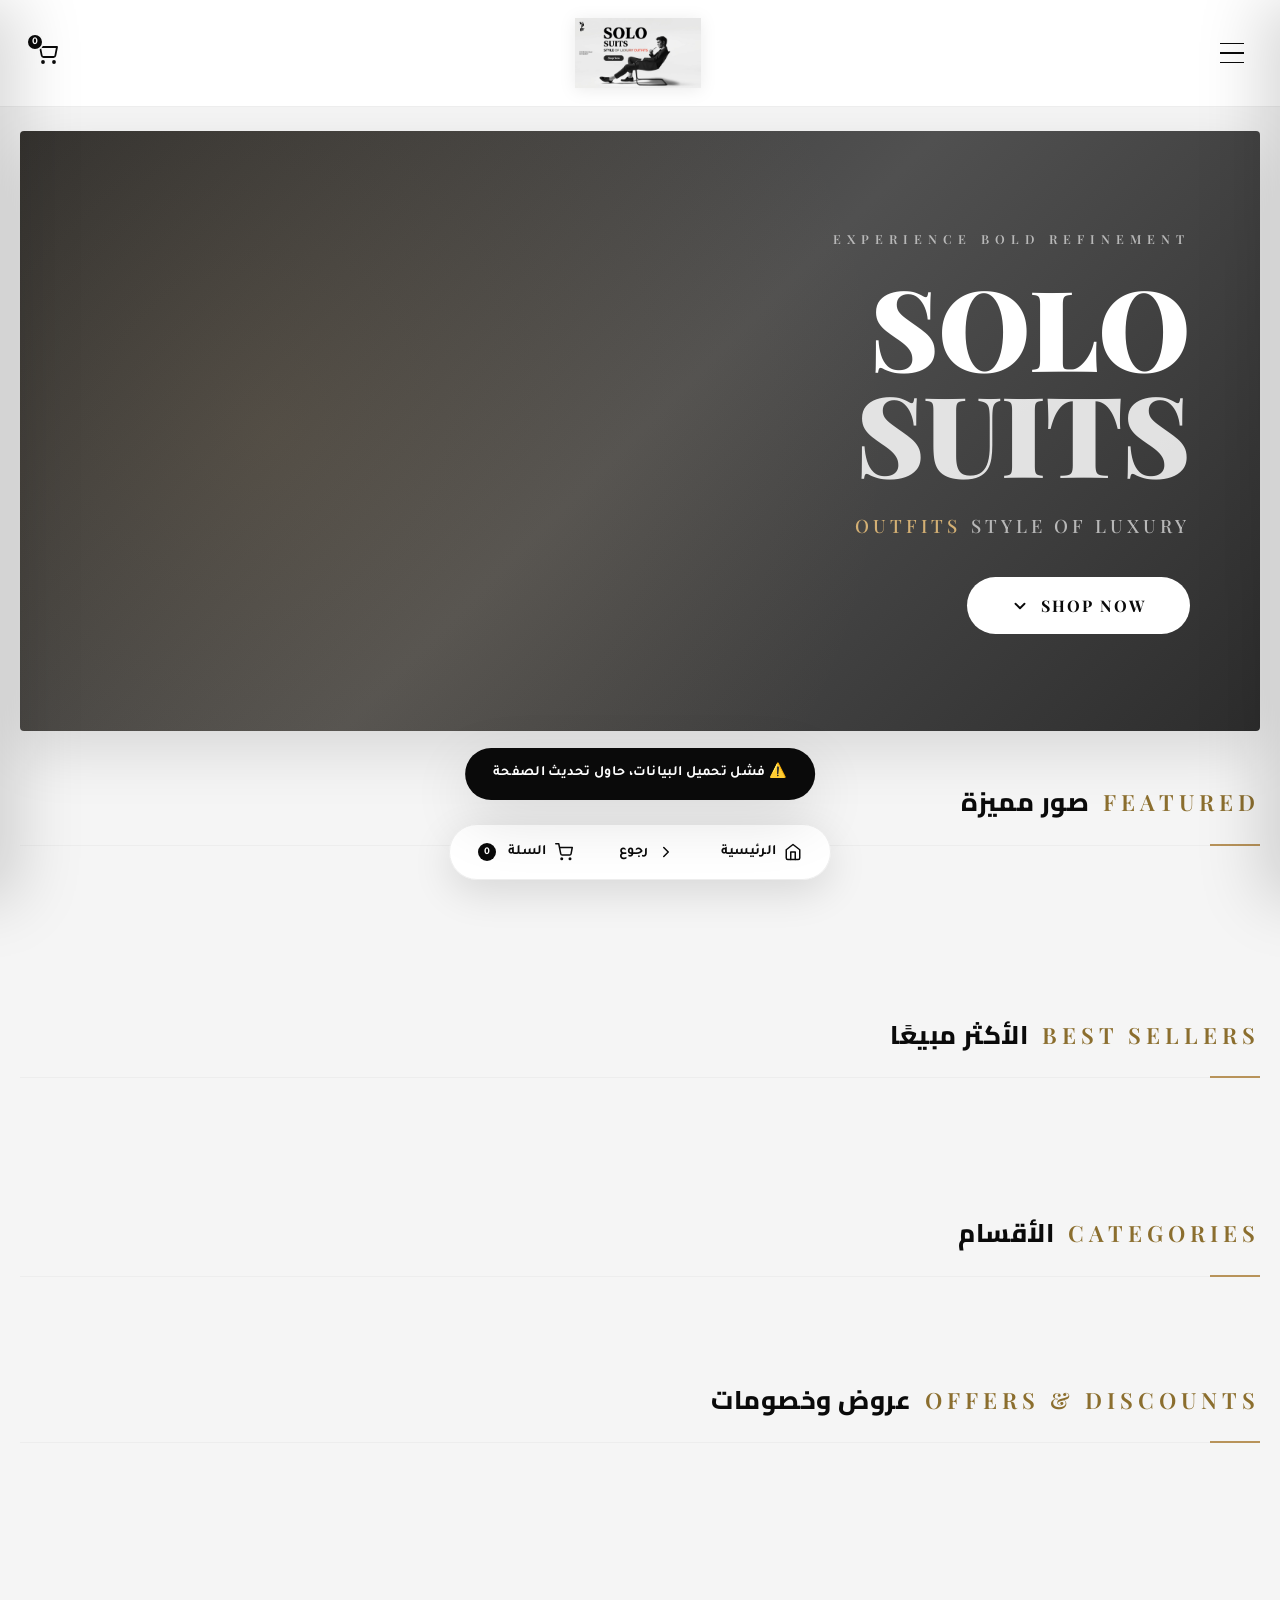
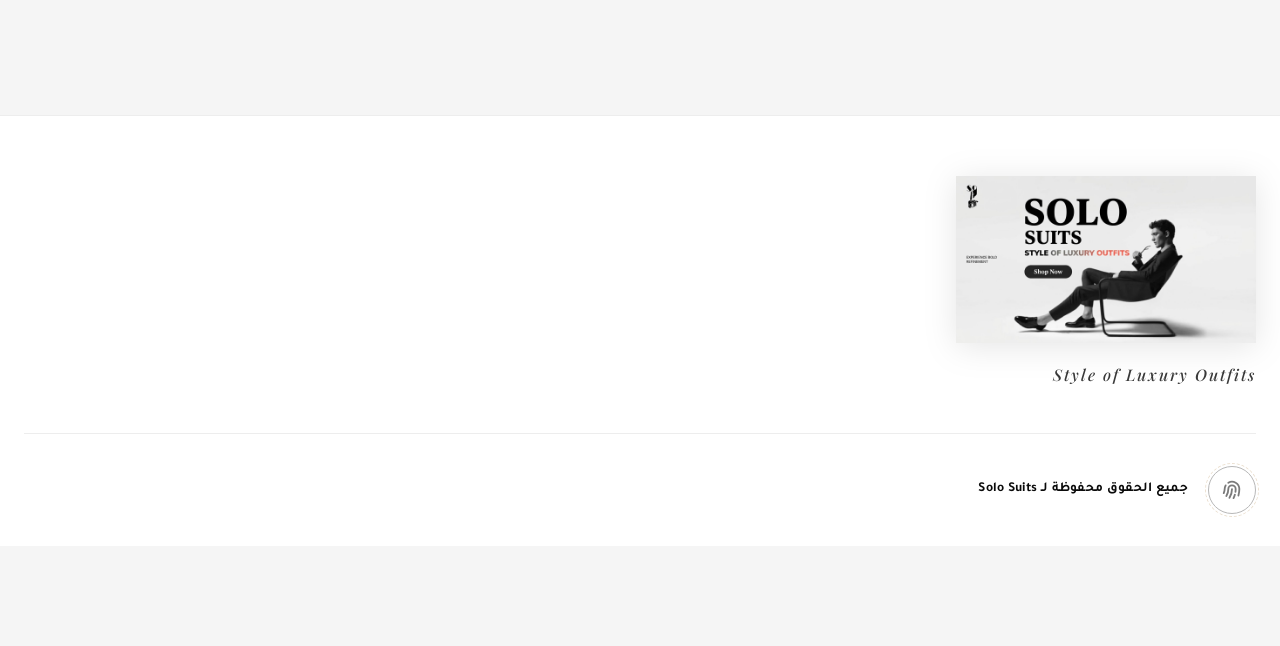
==== index.html @ 6ab66497 "Add files via upload" ====
<!DOCTYPE html>
<html lang="ar" dir="rtl">
<head>
    <meta charset="UTF-8">
    <meta name="viewport" content="width=device-width, initial-scale=1.0, maximum-scale=5.0, viewport-fit=cover">
    <meta name="theme-color" content="#0A0A0A">

    <!-- ============================================================
         SEO — Title & Description
    ============================================================ -->
    <title>SOLO SUITS | أفضل برندات بيوت الأزياء العالمية في مصر</title>
    <meta name="description" content="يعتبر جاليري Solo Suits من أفضل برندات بيوت الأزياء العالمية في مصر من حيث جودة المعروضات بأفضل الخامات وأفضل الأسعار. بدل رسمية، قمصان، تيشيرتات، أحذية، وإكسسوارات من أرقى الماركات.">
    <meta name="keywords" content="Solo Suits, سولو سوتس, بدل رجالي, بدل نسائي, ملابس رجالي, ملابس نسائي, قمصان, تيشيرتات, بنطلونات, أحذية جلد, إكسسوارات رجالية, أزياء مصر, بيوت أزياء الإسكندرية, أفضل برندات مصر, ملابس فاخرة, Solo suits.eg, fashion Egypt, men's suits, women's suits, leather shoes">
    <meta name="author" content="Solo Suits">
    <meta name="robots" content="index, follow">
    <meta name="language" content="Arabic">
    <meta name="geo.region" content="EG-ALX">
    <meta name="geo.placename" content="Alexandria">
    <meta name="geo.position" content="31.2001;29.9187">
    <meta name="ICBM" content="31.2001, 29.9187">

    <!-- ============================================================
         Open Graph (Facebook, WhatsApp, LinkedIn)
    ============================================================ -->
    <meta property="og:type" content="website">
    <meta property="og:title" content="SOLO SUITS | من أفضل برندات بيوت الأزياء العالمية في مصر">
    <meta property="og:description" content="يعتبر جاليري Solo Suits من أفضل برندات بيوت الأزياء العالمية في مصر من حيث جودة المعروضات بأفضل الخامات وأفضل الأسعار.">
    <meta property="og:image" content="assets/images/banner.jpg">
    <meta property="og:image:width" content="1200">
    <meta property="og:image:height" content="630">
    <meta property="og:image:alt" content="SOLO SUITS - من أفضل برندات بيوت الأزياء العالمية في مصر">
    <meta property="og:locale" content="ar_EG">
    <meta property="og:site_name" content="SOLO SUITS">
    <meta property="og:url" content="https://mydigital-id.github.io/solo-suits/">

    <!-- ============================================================
         Twitter Card
    ============================================================ -->
    <meta name="twitter:card" content="summary_large_image">
    <meta name="twitter:title" content="SOLO SUITS | من أفضل برندات بيوت الأزياء العالمية في مصر">
    <meta name="twitter:description" content="يعتبر جاليري Solo Suits من أفضل برندات بيوت الأزياء العالمية في مصر من حيث جودة المعروضات بأفضل الخامات وأفضل الأسعار.">
    <meta name="twitter:image" content="assets/images/banner.jpg">

    <!-- ============================================================
         PWA
    ============================================================ -->
    <link rel="manifest" href="manifest.json">
    <link rel="apple-touch-icon" href="assets/images/apple-touch-icon.jpg">
    <link rel="icon" type="image/jpeg" href="assets/images/icon-192.jpg">

    <!-- ============================================================
         Schema.org — LocalBusiness
    ============================================================ -->
    <script type="application/ld+json">
    {
      "@context": "https://schema.org",
      "@type": "ClothingStore",
      "name": "SOLO SUITS",
      "alternateName": "سولو سوتس",
      "description": "يعتبر جاليري Solo Suits من أفضل برندات بيوت الأزياء العالمية في مصر من حيث جودة المعروضات بأفضل الخامات وأفضل الأسعار",
      "image": "assets/images/banner.jpg",
      "logo": "assets/images/logo.jpg",
      "telephone": "+201004929979",
      "email": "solosuits743@gmail.com",
      "priceRange": "$$",
      "address": {
        "@type": "PostalAddress",
        "streetAddress": "96 شارع جمال عبد الناصر - تقاطع شارع محمد نجيب",
        "addressLocality": "الإسكندرية",
        "addressRegion": "الإسكندرية",
        "addressCountry": "EG"
      },
      "geo": {
        "@type": "GeoCoordinates",
        "latitude": "31.2001",
        "longitude": "29.9187"
      },
      "openingHours": "Mo-Su 11:00-00:00",
      "sameAs": [
        "https://www.facebook.com/profile.php?id=61580442328923",
        "https://instagram.com/solo_suitss.eg"
      ],
      "url": "https://mydigital-id.github.io/solo-suits/",
      "hasOfferCatalog": {
        "@type": "OfferCatalog",
        "name": "SOLO SUITS Products",
        "itemListElement": [
          { "@type": "OfferCatalog", "name": "بدل رجالي" },
          { "@type": "OfferCatalog", "name": "بدل نسائي" },
          { "@type": "OfferCatalog", "name": "قمصان رجالي" },
          { "@type": "OfferCatalog", "name": "تيشيرتات" },
          { "@type": "OfferCatalog", "name": "أحذية جلد طبيعي" },
          { "@type": "OfferCatalog", "name": "حقائب يد نسائية" }
        ]
      }
    }
    </script>

    <!-- ============================================================
         Fonts — Cinematic Luxury
    ============================================================ -->
    <link rel="preconnect" href="https://fonts.googleapis.com">
    <link rel="preconnect" href="https://fonts.gstatic.com" crossorigin>
    <link href="https://fonts.googleapis.com/css2?family=Playfair+Display:ital,wght@0,400;0,500;0,600;0,700;0,800;0,900;1,400&family=Cormorant+Garamond:ital,wght@0,400;0,500;0,600;0,700;1,400&family=Tajawal:wght@400;500;700;800;900&family=Cairo:wght@400;600;700;900&family=Inter:wght@300;400;500;600;700;800;900&display=swap" rel="stylesheet">

    <!-- Swiper CSS -->
    <link rel="stylesheet" href="https://cdn.jsdelivr.net/npm/swiper@11/swiper-bundle.min.css">

    <!-- Main CSS -->
    <link rel="stylesheet" href="style.css">
</head>
<body class="splash-active">

    <!-- ============================================================
         SPLASH SCREEN
    ============================================================ -->
    <div class="splash-screen" id="splashScreen">
        <video
            class="splash-video"
            id="splashVideo"
            src="assets/images/splash.mp4"
            playsinline
            preload="auto"
            autoplay>
        </video>

        <button class="splash-audio-btn" id="splashAudioBtn" type="button" aria-label="تشغيل الصوت">
            <span class="splash-audio-icon" id="splashAudioIcon">🔊</span>
            <span class="splash-audio-text">تشغيل الصوت</span>
        </button>
    </div>

    <!-- OVERLAY -->
    <div class="overlay" id="overlay"></div>

    <!-- ============================================================
         SIDE MENU
    ============================================================ -->
    <aside class="side-menu" id="sideMenu">
        <button class="icon-btn close-btn" id="closeMenuBtn" aria-label="إغلاق">✕</button>

        <nav class="side-nav">
            <div class="side-about-block">
                <h3 class="side-about-title">عن Solo Suits</h3>
                <p class="side-about-text">يعتبر جاليري Solo Suits من أفضل برندات بيوت الأزياء العالمية في مصر من حيث جودة المعروضات بأفضل الخامات وأفضل الأسعار.</p>
                <p class="side-motto">Style of Luxury Outfits ✨</p>
            </div>

            <div class="side-divider"></div>

            <a href="#" class="side-link" data-nav="home">🏠 الرئيسية</a>
            <a href="#categories" class="side-link" data-nav="categories">📂 الأقسام</a>
            <a href="#best-sellers" class="side-link" data-nav="best">⭐ الأكثر مبيعًا</a>
            <a href="#offers" class="side-link" data-nav="offers">🔥 عروض وخصومات</a>
            <a href="#" class="side-link side-link-toggle" data-nav="branches" id="sideBranchesToggle" aria-expanded="false" aria-controls="sideBranches">
                <span>📍 فروعنا</span>
                <span class="side-chevron" aria-hidden="true">‹</span>
            </a>
            <div class="side-branches" id="sideBranches" aria-hidden="true"></div>
            <a href="#contact" class="side-link" data-nav="contact">📞 اتصل بنا</a>
        </nav>

        <div class="side-box">
            <div class="side-title">📞 أرقام التواصل</div>
            <div id="sidePhones"></div>
            <a href="#" class="wa-link" id="sideWhatsapp">💬 اطلب عبر واتساب</a>
        </div>
    </aside>

    <!-- ============================================================
         CART DRAWER
    ============================================================ -->
    <aside class="cart-drawer" id="cartDrawer">
        <div class="cart-header">
            <h3>🛒 سلة الطلبات</h3>
            <div class="cart-header-actions" id="cartHeaderActions">
                <button class="icon-btn" id="closeCartBtn" aria-label="إغلاق">✕</button>
            </div>
        </div>
        <div class="cart-items" id="cartItems">
            <p class="empty-cart">السلة فاضية</p>
        </div>
        <div class="cart-footer" id="cartFooter">
            <div class="cart-total">
                <span>الإجمالي</span>
                <span id="cartTotal">0 ج.م</span>
            </div>
            <button class="cta-btn" id="checkoutBtn">إتمام الطلب</button>
        </div>
    </aside>

    <!-- ============================================================
         HEADER
    ============================================================ -->
    <header class="site-header">
        <div class="header-row">

            <button class="icon-btn menu-btn" id="menuBtn" aria-label="القائمة">
                <span class="bar"></span>
                <span class="bar"></span>
                <span class="bar"></span>
            </button>

            <div class="brand" id="brandBtn">
                <img src="assets/images/banner.jpg" alt="SOLO SUITS" class="brand-banner">
            </div>

            <button class="icon-btn cart-btn" id="cartBtn" aria-label="السلة">
                <svg width="24" height="24" viewBox="0 0 24 24" fill="none" stroke="currentColor" stroke-width="1.8" stroke-linecap="round" stroke-linejoin="round">
                    <circle cx="9" cy="21" r="1"></circle>
                    <circle cx="20" cy="21" r="1"></circle>
                    <path d="M1 1h4l2.68 13.39a2 2 0 0 0 2 1.61h9.72a2 2 0 0 0 2-1.61L23 6H6"></path>
                </svg>
                <span class="cart-count" id="cartCount">0</span>
            </button>

        </div>
    </header>

    <!-- ============================================================
         MAIN CONTENT
    ============================================================ -->
    <main>

        <section class="view" id="view-home">

            <!-- HERO -->
            <div class="hero">
                <div class="hero-overlay"></div>
                <div class="hero-content">
                    <p class="hero-kicker">EXPERIENCE BOLD REFINEMENT</p>
                    <h1 class="hero-title">
                        <span class="hero-title-line">SOLO</span>
                        <span class="hero-title-line hero-title-accent">SUITS</span>
                    </h1>
                    <p class="hero-subtitle">
                        <span class="hero-subtitle-gray">STYLE OF LUXURY</span>
                        <span class="hero-subtitle-gold">OUTFITS</span>
                    </p>
                    <button class="hero-cta" id="heroCta">
                        <span class="hero-cta-text">Shop Now</span>
                        <svg class="hero-cta-arrow" width="18" height="18" viewBox="0 0 24 24" fill="none" stroke="currentColor" stroke-width="2.5" stroke-linecap="round" stroke-linejoin="round">
                            <polyline points="6 9 12 15 18 9"></polyline>
                        </svg>
                    </button>
                </div>
            </div>

            <!-- FEATURED SLIDER -->
            <section class="home-section" id="featuredSection">
                <div class="section-head">
                    <h2 class="section-title">
                        <span class="section-en">FEATURED</span>
                        <span class="section-ar">صور مميزة</span>
                    </h2>
                </div>
                <div class="slider-wrap swiper" id="featuredSlider">
                    <div class="swiper-wrapper" id="featuredTrack"></div>
                    <div class="slider-dots" id="featuredDots"></div>
                </div>
            </section>

            <!-- BEST SELLERS -->
            <section class="home-section" id="best-sellers">
                <div class="section-head">
                    <h2 class="section-title">
                        <span class="section-en">BEST SELLERS</span>
                        <span class="section-ar">الأكثر مبيعًا</span>
                    </h2>
                </div>
                <div class="row-track" id="bestTrack"></div>
            </section>

            <!-- CATEGORIES -->
            <section class="home-section" id="categories">
                <div class="section-head">
                    <h2 class="section-title">
                        <span class="section-en">CATEGORIES</span>
                        <span class="section-ar">الأقسام</span>
                    </h2>
                </div>
                <div class="cats-grid" id="catsGrid"></div>
            </section>

            <!-- OFFERS -->
            <section class="home-section" id="offers">
                <div class="section-head">
                    <h2 class="section-title">
                        <span class="section-en">OFFERS & DISCOUNTS</span>
                        <span class="section-ar">عروض وخصومات</span>
                    </h2>
                </div>
                <div class="slider-wrap swiper" id="offersSlider">
                    <div class="swiper-wrapper" id="offersTrack"></div>
                    <div class="slider-dots" id="offersDots"></div>
                </div>
                <p class="empty-note" id="offersEmpty" style="display:none;">لا توجد عروض حالياً — تابعنا قريبًا</p>
            </section>

        </section>

        <!-- ============ VIEW: CATEGORY ============ -->
        <section class="view hidden" id="view-category">
            <button class="back-btn" id="backBtn">
                <svg width="18" height="18" viewBox="0 0 24 24" fill="none" stroke="currentColor" stroke-width="2.5" stroke-linecap="round" stroke-linejoin="round">
                    <polyline points="9 18 15 12 9 6"></polyline>
                </svg>
                رجوع للرئيسية
            </button>
            <h2 class="category-title" id="catTitle">اسم القسم</h2>
            <div class="products-list" id="productsList"></div>
        </section>

    </main>

    <!-- ============================================================
         BOTTOM NAV
    ============================================================ -->
    <nav class="bottom-nav">
        <button class="bn-btn" data-nav="home">
            <svg width="18" height="18" viewBox="0 0 24 24" fill="none" stroke="currentColor" stroke-width="2" stroke-linecap="round" stroke-linejoin="round">
                <path d="M3 9l9-7 9 7v11a2 2 0 0 1-2 2H5a2 2 0 0 1-2-2z"></path>
                <polyline points="9 22 9 12 15 12 15 22"></polyline>
            </svg>
            الرئيسية
        </button>
        <button class="bn-btn" data-nav="back">
            <svg width="18" height="18" viewBox="0 0 24 24" fill="none" stroke="currentColor" stroke-width="2" stroke-linecap="round" stroke-linejoin="round">
                <polyline points="9 18 15 12 9 6"></polyline>
            </svg>
            رجوع
        </button>
        <button class="bn-btn bn-cart" id="bottomCartBtn">
            <svg width="18" height="18" viewBox="0 0 24 24" fill="none" stroke="currentColor" stroke-width="2" stroke-linecap="round" stroke-linejoin="round">
                <circle cx="9" cy="21" r="1"></circle>
                <circle cx="20" cy="21" r="1"></circle>
                <path d="M1 1h4l2.68 13.39a2 2 0 0 0 2 1.61h9.72a2 2 0 0 0 2-1.61L23 6H6"></path>
            </svg>
            السلة
            <span class="cart-count-bottom" id="cartCountBottom">0</span>
        </button>
    </nav>
 
    <!-- ============================================================
         FOOTER
    ============================================================ -->
    <footer class="site-footer" id="contact">
        <div class="footer-inner">

            <div class="footer-brand">
                <img src="assets/images/banner.jpg" alt="SOLO SUITS" class="footer-banner">
                <p class="footer-tag">Style of Luxury Outfits</p>
            </div>

            <div class="footer-line" id="footerInfo">
                <div id="footerPhones"></div>
                <div id="footerHours"></div>
                <div id="footerEmail"></div>
            </div>

            <div class="footer-social" id="footerSocial"></div>

        </div>

        <div class="footer-bottom">
            <a href="https://mydigital-id.github.io" target="_blank" rel="noopener" class="fingerprint-link" title="mydigital-id.github.io" aria-label="mydigital-id.github.io">
                <svg width="22" height="22" viewBox="0 0 24 24" fill="none" stroke="currentColor" stroke-width="2" stroke-linecap="round" stroke-linejoin="round">
                    <path d="M12 11c0 3.517-1.009 6.799-2.753 9.571m-3.44-2.04l.054-.09A13.916 13.916 0 0 0 8 11a4 4 0 1 1 8 0c0 1.017-.07 2.019-.203 3m-2.118 6.844A21.88 21.88 0 0 0 15.171 17m3.839 1.132c.645-2.266.99-4.659.99-7.132A8 8 0 0 0 8 4.07M3 15.364c.64-1.319 1-2.8 1-4.364 0-1.457.39-2.823 1.07-4"></path>
                </svg>
            </a>
            <span id="footerRights">جميع الحقوق محفوظة لـ Solo Suits</span>
        </div>
    </footer>

    <!-- INSTALL BANNER -->
    <div class="install-banner" id="installBanner" role="dialog" aria-live="polite" aria-label="تثبيت التطبيق" hidden>
        <img src="assets/images/icon-192.jpg" alt="" class="install-icon" width="48" height="48">
        <div class="install-body">
            <div class="install-title">تثبيت تطبيق Solo Suits الآن</div>
            <div class="install-hint" id="installHint" hidden></div>
            <div class="install-actions">
                <button type="button" class="install-btn install-yes" id="installYes">تثبيت الآن</button>
                <button type="button" class="install-btn install-later" id="installLater">لاحقاً</button>
            </div>
        </div>
    </div>

    <!-- NAV TOAST -->
    <div class="nav-toast" id="navToast"></div>

    <!-- CLIPBOARD TOAST -->
    <div class="clipboard-toast" id="clipboardToast"></div>

    <!-- ============================================================
         SCRIPTS
    ============================================================ -->
    <script src="https://cdn.jsdelivr.net/npm/swiper@11/swiper-bundle.min.js"></script>
    <script src="site-data-loader.js"></script>
    <script src="script.js"></script>

    <script>
        // شبكة أمان: لو حصل أي خطأ يمنع السكريبت الرئيسي، الـ splash مايفضلش عالق
        setTimeout(function () {
            var sp = document.getElementById('splashScreen');
            if (sp && !sp.classList.contains('hide')) {
                sp.classList.add('hide');
                document.body.classList.remove('splash-active');
                setTimeout(function () { sp.style.display = 'none'; }, 1000);
            }
        }, 20000);

        if ('serviceWorker' in navigator) {
            window.addEventListener('load', () => {
                navigator.serviceWorker.register('service-worker.js')
                    .then(reg => console.log('✅ SW registered:', reg.scope))
                    .catch(err => console.warn('⚠️ SW registration failed:', err));
            });
        }
    </script>

</body>
</html>
---- style.css ----
/* ============================================================
   SOLO SUITS — Main Stylesheet
   الأسلوب: سينمائي فخم (Cinematic Luxury)
   الألوان: أسود + أبيض + رمادي ناعم + ذهبي فاتح
============================================================ */

:root {
  /* ============ الألوان الأساسية ============ */
  --black: #0A0A0A;
  --black-soft: #1A1A1A;
  --black-light: #2A2A2A;

  --gray-soft: #F5F5F5;
  --gray-light: #EDEDED;
  --gray-mid: #B8B8B8;
  --gray-dark: #7A7A7A;

  --white: #FFFFFF;
  --white-soft: #FAFAFA;

  /* الذهبي (لمسات فخمة) */
  --gold: #B8935A;
  --gold-light: #D4B074;
  --gold-dark: #8B6E2E;

  /* النصوص */
  --text: #0A0A0A;
  --text-soft: #3A3A3A;
  --text-muted: #7A7A7A;
  --text-on-dark: #FFFFFF;
  --text-on-dark-soft: #B8B8B8;

  /* وظيفي */
  --danger: #C0392B;
  --success: #27AE60;
  --whatsapp: #25D366;
  --facebook: #1877F2;
  --messenger: #0084FF;

  /* القياسات */
  --radius: 4px;
  --radius-sm: 2px;
  --radius-lg: 8px;

  /* الظلال (ناعمة سينمائية) */
  --shadow-sm: 0 2px 8px rgba(0, 0, 0, 0.04);
  --shadow: 0 8px 30px rgba(0, 0, 0, 0.08);
  --shadow-lg: 0 20px 60px rgba(0, 0, 0, 0.12);
  --shadow-gold: 0 8px 24px rgba(184, 147, 90, 0.2);

  --ring: 0 0 0 2px rgba(184, 147, 90, 0.4);

  /* الخطوط */
  --font-display: 'Playfair Display', 'Cormorant Garamond', serif;
  --font-body: 'Inter', 'Tajawal', sans-serif;
  --font-ar: 'Tajawal', 'Cairo', sans-serif;
  --font-ar-title: 'Cairo', 'Tajawal', sans-serif;
}

* { box-sizing: border-box; margin: 0; padding: 0; }

html {
  scroll-behavior: smooth;
  scroll-padding-top: 100px;
}

html, body {
  font-family: var(--font-ar);
  background: var(--gray-soft);
  color: var(--text);
  min-height: 100vh;
  -webkit-tap-highlight-color: transparent;
  overflow-x: hidden;
  font-weight: 500;
  line-height: 1.7;
  letter-spacing: 0.2px;
}

body { padding-bottom: 100px; }

img { max-width: 100%; display: block; }
button { font-family: inherit; color: inherit; }
a { color: inherit; text-decoration: none; }

.hidden { display: none !important; }

button:focus-visible,
a:focus-visible,
input:focus-visible {
  outline: none;
  box-shadow: var(--ring);
}

::selection { background: var(--black); color: var(--white); }

/* ============================================================
   SPLASH SCREEN
============================================================ */
body.splash-active {
  overflow: hidden;
  touch-action: none;
}

.splash-screen {
  position: fixed;
  top: 0;
  left: 0;
  right: 0;
  width: 100%;
  height: 100vh;
  height: 100dvh;
  z-index: 9999;
  background: #000;
  overflow: hidden;
  display: flex;
  align-items: center;
  justify-content: center;
  transition: opacity 1.2s ease;
}

.splash-screen.hide {
  opacity: 0;
  pointer-events: none;
}

.splash-video {
  position: absolute;
  top: 0;
  left: 0;
  width: 100%;
  height: 100%;
  object-fit: cover;
  z-index: 2;
}

/* زر تشغيل الصوت */
.splash-audio-btn {
  position: absolute;
  bottom: 40px;
  left: 50%;
  transform: translateX(-50%);
  z-index: 5;
  display: inline-flex;
  align-items: center;
  gap: 10px;
  padding: 14px 28px;
  background: rgba(255, 255, 255, 0.12);
  backdrop-filter: blur(20px);
  -webkit-backdrop-filter: blur(20px);
  border: 1px solid rgba(255, 255, 255, 0.25);
  border-radius: 999px;
  color: #fff;
  font-family: var(--font-ar);
  font-weight: 700;
  font-size: 0.95rem;
  cursor: pointer;
  transition: all 0.3s;
  letter-spacing: 0.5px;
  opacity: 0;
  pointer-events: none;
}

.splash-audio-btn.show {
  opacity: 1;
  pointer-events: auto;
}

.splash-audio-btn:hover {
  background: rgba(255, 255, 255, 0.2);
  transform: translateX(-50%) scale(1.05);
}

.splash-audio-icon {
  font-size: 1.2rem;
}

/* ============================================================
   OVERLAY
============================================================ */
.overlay {
  position: fixed;
  inset: 0;
  background: rgba(10, 10, 10, 0.6);
  backdrop-filter: blur(4px);
  -webkit-backdrop-filter: blur(4px);
  opacity: 0;
  pointer-events: none;
  transition: opacity 0.4s ease;
  z-index: 200;
}

.overlay.show { opacity: 1; pointer-events: all; }

/* ============================================================
   SIDE MENU
============================================================ */
.side-menu {
  position: fixed;
  top: 0;
  right: 0;
  width: 380px;
  max-width: 90vw;
  height: 100vh;
  height: 100dvh;
  background: var(--white);
  border-left: 1px solid var(--gray-light);
  z-index: 300;
  transform: translateX(100%);
  transition: transform 0.5s cubic-bezier(0.4, 0, 0.2, 1);
  padding: 90px 32px 40px;
  overflow-y: auto;
  box-shadow: -20px 0 60px rgba(0, 0, 0, 0.15);
}

.side-menu.open { transform: translateX(0); }

.close-btn {
  position: absolute;
  top: 24px;
  left: 24px;
  width: 44px;
  height: 44px;
  border-radius: 50%;
  background: var(--gray-soft);
  border: 1px solid var(--gray-light);
  font-size: 1rem;
  cursor: pointer;
  display: flex;
  align-items: center;
  justify-content: center;
  transition: all 0.3s;
  color: var(--black);
}

.close-btn:hover {
  background: var(--black);
  color: var(--white);
  transform: rotate(90deg);
}

.side-nav {
  display: flex;
  flex-direction: column;
  gap: 2px;
}

/* About Block */
.side-about-block {
  background: var(--gray-soft);
  border-radius: var(--radius);
  padding: 28px 24px;
  margin-bottom: 20px;
  text-align: center;
}

.side-about-title {
  font-family: var(--font-display);
  font-weight: 700;
  font-size: 1.4rem;
  color: var(--black);
  margin-bottom: 16px;
  padding-bottom: 14px;
  border-bottom: 1px solid var(--gray-light);
  letter-spacing: 0.5px;
}

.side-about-text {
  font-family: var(--font-ar);
  font-size: 0.92rem;
  color: var(--text-soft);
  line-height: 2;
  font-weight: 500;
}

.side-motto {
  font-family: var(--font-display);
  font-style: italic;
  color: var(--gold-dark);
  font-weight: 600;
  margin-top: 16px;
  font-size: 0.95rem;
  letter-spacing: 1px;
}

.side-divider {
  height: 1px;
  background: var(--gray-light);
  margin: 18px 0;
}

.side-link {
  padding: 16px 20px;
  border-radius: var(--radius-sm);
  font-family: var(--font-ar);
  font-weight: 600;
  font-size: 1.02rem;
  color: var(--black);
  transition: all 0.25s;
  cursor: pointer;
  display: flex;
  align-items: center;
  gap: 12px;
  letter-spacing: 0.3px;
}

.side-link:hover {
  background: var(--gray-soft);
  padding-right: 26px;
}

.side-link-toggle {
  justify-content: space-between;
}

.side-chevron {
  display: inline-block;
  font-size: 1.3rem;
  line-height: 1;
  transition: transform 0.3s ease;
  color: var(--gray-dark);
}

.side-link-toggle.open .side-chevron { transform: rotate(-90deg); }

.side-branches {
  max-height: 0;
  overflow: hidden;
  opacity: 0;
  transition: max-height 0.5s ease, opacity 0.3s ease, margin 0.3s ease;
  display: flex;
  flex-direction: column;
  gap: 10px;
  padding: 0 8px;
}

.side-branches.open {
  max-height: 1200px;
  opacity: 1;
  margin: 4px 0 12px;
}

.side-branch {
  display: grid;
  grid-template-columns: auto 1fr;
  grid-template-areas:
    "pin info"
    "go  go";
  gap: 6px 12px;
  align-items: center;
  background: var(--gray-soft);
  border: 1px solid var(--gray-light);
  border-right: 3px solid var(--gold);
  border-radius: var(--radius-sm);
  padding: 14px 16px;
  transition: all 0.25s;
}

.side-branch:hover { background: var(--gray-light); }

.side-branch-pin { grid-area: pin; font-size: 1.2rem; }

.side-branch-info {
  grid-area: info;
  display: flex;
  flex-direction: column;
  gap: 2px;
}

.side-branch-name {
  font-family: var(--font-ar-title);
  font-weight: 800;
  font-size: 0.98rem;
  color: var(--black);
}

.side-branch-address {
  font-size: 0.82rem;
  font-weight: 500;
  color: var(--text-soft);
  line-height: 1.6;
}

.side-branch-go {
  grid-area: go;
  justify-self: start;
  font-family: var(--font-ar);
  font-weight: 700;
  font-size: 0.82rem;
  color: var(--gold-dark);
  letter-spacing: 0.5px;
}

.side-branch-empty {
  font-size: 0.88rem;
  color: var(--text-muted);
  padding: 8px 16px;
}

.side-box {
  background: var(--gray-soft);
  border-radius: var(--radius);
  padding: 24px;
  margin-top: 20px;
  line-height: 1.9;
  font-size: 0.92rem;
  color: var(--text-soft);
  font-weight: 500;
}

.side-title {
  font-family: var(--font-ar-title);
  font-weight: 800;
  color: var(--black);
  margin-bottom: 14px;
  font-size: 1.02rem;
}

.wa-link {
  display: block;
  text-align: center;
  margin-top: 18px;
  padding: 15px;
  border-radius: var(--radius-sm);
  text-decoration: none;
  font-weight: 700;
  color: var(--white);
  background: var(--whatsapp);
  transition: all 0.3s;
  font-family: var(--font-ar);
  letter-spacing: 0.5px;
  font-size: 0.95rem;
}

.wa-link:hover {
  filter: brightness(1.08);
  transform: translateY(-2px);
  box-shadow: 0 10px 24px rgba(37, 211, 102, 0.35);
}

.side-phone-item {
  display: flex;
  justify-content: space-between;
  align-items: center;
  padding: 12px 16px;
  background: var(--white);
  border-radius: var(--radius-sm);
  margin-bottom: 8px;
  border-right: 3px solid var(--gold);
  font-weight: 700;
  color: var(--black);
  font-size: 0.92rem;
}

.side-phone-item .phone-label {
  color: var(--gray-dark);
  font-size: 0.8rem;
  font-weight: 500;
}

/* ============================================================
   CART DRAWER
============================================================ */
.cart-drawer {
  position: fixed;
  top: 0;
  left: 0;
  width: 440px;
  max-width: 95vw;
  height: 100vh;
  height: 100dvh;
  background: var(--white);
  border-right: 1px solid var(--gray-light);
  z-index: 300;
  transform: translateX(-100%);
  transition: transform 0.5s cubic-bezier(0.4, 0, 0.2, 1);
  display: flex;
  flex-direction: column;
  box-shadow: 20px 0 60px rgba(0, 0, 0, 0.15);
}

.cart-drawer.open { transform: translateX(0); }

.cart-header {
  padding: 24px 28px;
  display: flex;
  justify-content: space-between;
  align-items: center;
  border-bottom: 1px solid var(--gray-light);
}

.cart-header h3 {
  font-family: var(--font-ar-title);
  font-weight: 800;
  font-size: 1.15rem;
  color: var(--black);
  letter-spacing: 0.5px;
}

.cart-header-actions {
  display: flex;
  gap: 8px;
  align-items: center;
}

.cart-items {
  flex: 1;
  overflow-y: auto;
  padding: 20px;
  background: var(--gray-soft);
}

.empty-cart {
  text-align: center;
  color: var(--text-muted);
  padding: 90px 20px;
  font-weight: 600;
  font-size: 0.95rem;
}

.empty-cart::before {
  content: '🛍️';
  display: block;
  font-size: 4rem;
  margin-bottom: 20px;
  opacity: 0.25;
}

.cart-line {
  background: var(--white);
  border: 1px solid var(--gray-light);
  display: flex;
  justify-content: space-between;
  align-items: flex-start;
  padding: 18px 20px;
  margin-bottom: 12px;
  border-radius: var(--radius);
  gap: 14px;
  transition: box-shadow 0.25s;
}

.cart-line:hover { box-shadow: var(--shadow-sm); }

.cart-line-info {
  display: flex;
  flex-direction: column;
  gap: 8px;
  flex: 1;
}

.cart-line-info strong {
  font-family: var(--font-ar-title);
  font-size: 0.98rem;
  font-weight: 800;
  line-height: 1.5;
  color: var(--black);
}

.cart-line-info .line-meta {
  display: flex;
  flex-wrap: wrap;
  gap: 6px;
  font-size: 0.78rem;
}

.cart-line-info .meta-tag {
  background: var(--gray-soft);
  border: 1px solid var(--gray-light);
  padding: 3px 12px;
  border-radius: 999px;
  font-weight: 600;
  color: var(--text-soft);
  font-size: 0.75rem;
  letter-spacing: 0.3px;
}

.cart-line-info .meta-tag.roast {
  color: #fff;
  border: none;
  font-weight: 700;
}

.cart-line-info .line-price {
  color: var(--gold-dark);
  font-weight: 800;
  font-size: 1rem;
  margin-top: 4px;
  font-family: var(--font-ar-title);
}

.remove-line {
  background: transparent;
  color: var(--danger);
  border: 1px solid var(--danger);
  width: 32px;
  height: 32px;
  border-radius: 50%;
  cursor: pointer;
  font-weight: 700;
  font-size: 0.8rem;
  display: flex;
  align-items: center;
  justify-content: center;
  flex-shrink: 0;
  transition: all 0.25s;
}

.remove-line:hover {
  background: var(--danger);
  color: var(--white);
  transform: rotate(90deg);
}

.cart-footer {
  padding: 22px;
  border-top: 1px solid var(--gray-light);
  background: var(--white);
}

.cart-total {
  display: flex;
  justify-content: space-between;
  align-items: center;
  font-family: var(--font-ar-title);
  font-weight: 800;
  font-size: 1.05rem;
  margin-bottom: 16px;
  padding: 16px 20px;
  background: var(--gray-soft);
  border-radius: var(--radius);
  color: var(--black);
}

#cartTotal { color: var(--gold-dark); font-size: 1.3rem; }

.cta-btn {
  width: 100%;
  background: var(--black);
  color: var(--white);
  border: none;
  padding: 18px;
  border-radius: var(--radius);
  font-family: var(--font-ar);
  font-weight: 700;
  font-size: 1rem;
  cursor: pointer;
  transition: all 0.3s;
  display: flex;
  align-items: center;
  justify-content: center;
  gap: 10px;
  letter-spacing: 0.5px;
}

.cta-btn::before { content: '💬'; font-size: 1.15rem; }

.cta-btn:hover {
  background: var(--black-soft);
  transform: translateY(-2px);
  box-shadow: var(--shadow);
}

.cta-btn:active { transform: scale(0.98); }
.cta-btn:disabled { opacity: 0.5; cursor: not-allowed; transform: none; }

.cart-confirm-title {
  text-align: center;
  font-family: var(--font-ar-title);
  font-weight: 800;
  font-size: 1rem;
  color: var(--black);
  margin-bottom: 16px;
  letter-spacing: 0.5px;
}

.cart-confirm-actions {
  display: grid;
  grid-template-columns: 1fr 1fr;
  gap: 12px;
}

.confirm-btn {
  display: flex;
  flex-direction: column;
  align-items: center;
  justify-content: center;
  gap: 8px;
  padding: 20px 12px;
  border-radius: var(--radius);
  font-family: var(--font-ar);
  font-weight: 700;
  font-size: 0.95rem;
  color: #fff;
  border: none;
  cursor: pointer;
  transition: all 0.3s;
  min-height: 90px;
  letter-spacing: 0.5px;
}

.confirm-btn:hover { filter: brightness(1.1); transform: translateY(-3px); }
.confirm-btn:active { transform: scale(0.97); }
.confirm-whatsapp { background: var(--whatsapp); }
.confirm-messenger { background: linear-gradient(135deg, #0084FF 0%, #0064E0 100%); }

/* ============================================================
   HEADER
============================================================ */
.site-header {
  position: sticky;
  top: 0;
  z-index: 100;
  background: rgba(255, 255, 255, 0.98);
  backdrop-filter: blur(20px);
  -webkit-backdrop-filter: blur(20px);
  border-bottom: 1px solid var(--gray-light);
  padding: 14px 24px;
  transition: all 0.3s;
}

.header-row {
  display: flex;
  align-items: center;
  justify-content: space-between;
  max-width: 1400px;
  margin: 0 auto;
  gap: 16px;
}

.icon-btn {
  background: transparent;
  border: none;
  cursor: pointer;
  padding: 10px;
  border-radius: 50%;
  display: flex;
  align-items: center;
  justify-content: center;
  color: var(--black);
  transition: all 0.3s;
  position: relative;
}

.icon-btn:hover { background: var(--gray-soft); }
.icon-btn:active { transform: scale(0.94); }

.menu-btn { flex-direction: column; padding: 12px; }

.bar {
  display: block;
  width: 24px;
  height: 1.5px;
  background: var(--black);
  border-radius: 0;
  margin: 4px 0;
  transition: all 0.3s;
}

.brand {
  flex: 1;
  cursor: pointer;
  display: flex;
  align-items: center;
  justify-content: center;
  padding: 4px 16px;
  transition: all 0.3s;
  max-width: 100%;
  margin: 0 auto;
}

.brand-banner {
  width: 100%;
  height: auto;
  max-height: 70px;
  object-fit: contain;
  filter: drop-shadow(0 2px 8px rgba(0, 0, 0, 0.08));
  transition: transform 0.3s;
}

.brand:hover .brand-banner { transform: scale(1.03); }

.cart-btn { position: relative; }

.cart-count {
  position: absolute;
  top: 2px;
  left: 2px;
  background: var(--black);
  color: var(--white);
  font-size: 0.65rem;
  font-weight: 700;
  min-width: 18px;
  height: 18px;
  border-radius: 50%;
  display: flex;
  align-items: center;
  justify-content: center;
  padding: 0 4px;
  border: 2px solid var(--white);
  transition: transform 0.3s;
}

.cart-count.bump { animation: cartBump 0.4s ease; }

@keyframes cartBump {
  0%, 100% { transform: scale(1); }
  50% { transform: scale(1.3); }
}

/* ============================================================
   MAIN
============================================================ */
main {
  max-width: 1400px;
  margin: 0 auto;
  padding: 24px 20px;
  min-height: 60vh;
}

.view { animation: viewIn 0.6s ease; }

@keyframes viewIn {
  from { opacity: 0; transform: translateY(15px); }
  to { opacity: 1; transform: translateY(0); }
}

.empty-note {
  color: var(--text-muted);
  font-weight: 500;
  text-align: center;
  padding: 40px 20px;
  width: 100%;
  font-size: 0.95rem;
  letter-spacing: 0.5px;
}

/* ============================================================
   HERO — سينمائي
============================================================ */
.hero {
  position: relative;
  min-height: 520px;
  border-radius: var(--radius);
  overflow: hidden;
  display: flex;
  align-items: center;
  background:
    linear-gradient(135deg, rgba(10, 10, 10, 0.85) 0%, rgba(10, 10, 10, 0.7) 50%, rgba(10, 10, 10, 0.85) 100%),
    url('https://images.unsplash.com/photo-1594938298603-c8148c4dae35?w=1600&q=90') center / cover no-repeat;
  margin-bottom: 50px;
  box-shadow: var(--shadow-lg);
}

.hero-overlay {
  position: absolute;
  inset: 0;
  background:
    radial-gradient(circle at 20% 50%, rgba(184, 147, 90, 0.15), transparent 60%);
  pointer-events: none;
}

.hero-content {
  position: relative;
  z-index: 2;
  padding: 60px 50px;
  max-width: 700px;
}

.hero-kicker {
  font-family: var(--font-display);
  font-size: 0.78rem;
  font-weight: 600;
  color: var(--gray-mid);
  letter-spacing: 6px;
  margin-bottom: 24px;
  display: block;
  text-transform: uppercase;
}

.hero-title {
  font-family: var(--font-display);
  font-weight: 900;
  line-height: 0.95;
  color: var(--white);
  margin-bottom: 24px;
  display: flex;
  flex-direction: column;
  letter-spacing: -1px;
}

.hero-title-line {
  font-size: 5.5rem;
  display: block;
  line-height: 0.95;
}

.hero-title-accent {
  color: var(--white);
  opacity: 0.85;
}

.hero-subtitle {
  font-family: var(--font-display);
  font-size: 1.15rem;
  font-weight: 500;
  letter-spacing: 4px;
  margin-bottom: 36px;
  display: flex;
  gap: 10px;
  flex-wrap: wrap;
  text-transform: uppercase;
}

.hero-subtitle-gray { color: var(--gray-mid); }
.hero-subtitle-gold { color: var(--gold-light); }

.hero-cta {
  display: inline-flex;
  align-items: center;
  gap: 12px;
  background: var(--white);
  color: var(--black);
  border: none;
  border-radius: 999px;
  padding: 18px 44px;
  font-family: var(--font-display);
  font-weight: 700;
  font-size: 1rem;
  cursor: pointer;
  transition: all 0.4s cubic-bezier(0.4, 0, 0.2, 1);
  letter-spacing: 2px;
  text-transform: uppercase;
  position: relative;
  overflow: hidden;
}

.hero-cta::before {
  content: '';
  position: absolute;
  inset: 0;
  background: linear-gradient(120deg, transparent 0%, rgba(184, 147, 90, 0.3) 50%, transparent 100%);
  transform: translateX(-100%);
  transition: transform 0.8s;
}

.hero-cta:hover::before { transform: translateX(100%); }

.hero-cta:hover {
  transform: translateY(-3px);
  box-shadow: 0 20px 40px rgba(0, 0, 0, 0.3);
  background: var(--gold-light);
}

.hero-cta:active { transform: scale(0.97); }

.hero-cta-text { position: relative; z-index: 1; }

.hero-cta-arrow {
  position: relative;
  z-index: 1;
  animation: arrowDown 2s ease-in-out infinite;
}

@keyframes arrowDown {
  0%, 100% { transform: translateY(0); }
  50% { transform: translateY(4px); }
}

@media (min-width: 900px) {
  .hero { min-height: 600px; }
  .hero-content { padding: 80px 70px; }
  .hero-title-line { font-size: 7rem; }
}

@media (max-width: 500px) {
  .hero { min-height: 440px; }
  .hero-content { padding: 40px 28px; }
  .hero-title-line { font-size: 3.2rem; }
  .hero-kicker { font-size: 0.7rem; letter-spacing: 4px; }
  .hero-subtitle { font-size: 0.95rem; letter-spacing: 3px; }
  .hero-cta { padding: 15px 32px; font-size: 0.9rem; }
}
/* ============================================================
   SECTION HEADS
============================================================ */
.home-section,
.cat-block { margin-bottom: 70px; }

.section-head {
  display: flex;
  align-items: center;
  justify-content: space-between;
  gap: 16px;
  margin-bottom: 32px;
  padding-bottom: 20px;
  border-bottom: 1px solid var(--gray-light);
  position: relative;
}

.section-head::after {
  content: '';
  position: absolute;
  bottom: -1px;
  right: 0;
  width: 50px;
  height: 2px;
  background: var(--gold);
}

.section-title {
  font-family: var(--font-display);
  font-weight: 700;
  display: flex;
  align-items: baseline;
  gap: 14px;
  color: var(--black);
  flex-wrap: wrap;
}

.section-en {
  font-size: 1.15rem;
  letter-spacing: 4px;
  color: var(--gold-dark);
  font-weight: 600;
  text-transform: uppercase;
}

.section-ar {
  font-family: var(--font-ar-title);
  font-size: 1.35rem;
  font-weight: 800;
  color: var(--black);
  letter-spacing: 0.5px;
}

@media (min-width: 700px) {
  .section-en { font-size: 1.4rem; letter-spacing: 5px; }
  .section-ar { font-size: 1.6rem; }
}

/* ============================================================
   CATEGORIES GRID
============================================================ */
.cats-grid {
  display: grid;
  grid-template-columns: repeat(2, 1fr);
  gap: 14px;
}

@media (min-width: 700px) {
  .cats-grid { grid-template-columns: repeat(3, 1fr); gap: 20px; }
}

@media (min-width: 1000px) {
  .cats-grid { grid-template-columns: repeat(4, 1fr); gap: 24px; }
}

.cat-card {
  position: relative;
  border-radius: var(--radius);
  overflow: hidden;
  border: 1px solid var(--gray-light);
  background: var(--white);
  cursor: pointer;
  padding: 0;
  text-align: right;
  transition: all 0.5s cubic-bezier(0.4, 0, 0.2, 1);
  box-shadow: var(--shadow-sm);
  display: flex;
  flex-direction: column;
}

.cat-card:hover {
  transform: translateY(-8px);
  box-shadow: var(--shadow-lg);
  border-color: var(--gray-mid);
}

.cat-card:active { transform: scale(0.98); }

.cat-img-box {
  position: relative;
  width: 100%;
  aspect-ratio: 3 / 4;
  overflow: hidden;
  background: var(--gray-soft);
}

.cat-img-box img {
  width: 100%;
  height: 100%;
  object-fit: cover;
  transition: transform 0.9s cubic-bezier(0.4, 0, 0.2, 1);
}

.cat-card:hover .cat-img-box img { transform: scale(1.08); }

.cat-img-box::after {
  content: '';
  position: absolute;
  inset: 0;
  background: linear-gradient(to bottom, transparent 50%, rgba(10, 10, 10, 0.6) 100%);
  pointer-events: none;
  transition: opacity 0.4s;
}

.cat-card:hover .cat-img-box::after { opacity: 0.8; }

.cat-card-text {
  padding: 18px 16px;
  background: var(--white);
  text-align: center;
  transition: all 0.3s;
}

.cat-card-ar {
  font-family: var(--font-ar-title);
  font-weight: 800;
  font-size: 0.95rem;
  line-height: 1.5;
  color: var(--black);
  display: block;
  letter-spacing: 0.3px;
}

.cat-card-go {
  position: absolute;
  top: 16px;
  left: 16px;
  width: 42px;
  height: 42px;
  border-radius: 50%;
  background: var(--white);
  color: var(--black);
  display: flex;
  align-items: center;
  justify-content: center;
  font-size: 1.1rem;
  font-weight: 700;
  transition: all 0.4s;
  z-index: 2;
  opacity: 0;
  transform: translateY(-8px);
}

.cat-card:hover .cat-card-go {
  opacity: 1;
  transform: translateY(0) rotate(-15deg);
  background: var(--black);
  color: var(--white);
}

/* ============================================================
   ROW TRACK (Best sellers)
============================================================ */
.row-track {
  display: flex;
  gap: 18px;
  overflow-x: auto;
  scroll-snap-type: x proximity;
  padding: 8px 8px 24px;
  scrollbar-width: thin;
  scrollbar-color: var(--gray-light) transparent;
}

.row-track::-webkit-scrollbar { height: 4px; }
.row-track::-webkit-scrollbar-track { background: transparent; }
.row-track::-webkit-scrollbar-thumb { background: var(--gray-light); border-radius: 4px; }

.mini-card {
  flex: 0 0 auto;
  width: 200px;
  scroll-snap-align: start;
  background: var(--white);
  border: 1px solid var(--gray-light);
  border-radius: var(--radius);
  overflow: hidden;
  padding: 0 0 16px;
  cursor: pointer;
  display: flex;
  flex-direction: column;
  gap: 10px;
  text-align: center;
  transition: all 0.5s cubic-bezier(0.4, 0, 0.2, 1);
}

.mini-card:hover {
  transform: translateY(-6px);
  box-shadow: var(--shadow-lg);
  border-color: var(--gray-mid);
}

.mini-card:active { transform: scale(0.98); }

.mini-img {
  aspect-ratio: 3 / 4;
  background: var(--gray-soft);
  display: flex;
  align-items: center;
  justify-content: center;
  font-size: 2.8rem;
  overflow: hidden;
  position: relative;
}

.mini-img img {
  width: 100%;
  height: 100%;
  object-fit: cover;
  display: block;
  transition: transform 0.9s;
}

.mini-card:hover .mini-img img { transform: scale(1.08); }

.mini-best-badge {
  position: absolute;
  top: 12px;
  right: 12px;
  background: rgba(255, 255, 255, 0.95);
  backdrop-filter: blur(10px);
  color: var(--black);
  font-family: var(--font-ar);
  font-size: 0.68rem;
  font-weight: 700;
  padding: 5px 12px;
  border-radius: 999px;
  z-index: 2;
  letter-spacing: 0.5px;
}

.mini-name {
  font-family: var(--font-ar-title);
  font-size: 0.9rem;
  font-weight: 700;
  padding: 4px 16px 0;
  line-height: 1.5;
  display: -webkit-box;
  -webkit-line-clamp: 2;
  -webkit-box-orient: vertical;
  overflow: hidden;
  min-height: 2.7em;
  color: var(--black);
}

.mini-btn {
  margin: 8px 16px 0;
  background: var(--black);
  color: var(--white);
  border-radius: 999px;
  padding: 11px 8px;
  font-weight: 700;
  font-size: 0.8rem;
  font-family: var(--font-ar);
  border: none;
  cursor: pointer;
  transition: all 0.3s;
  letter-spacing: 0.8px;
}

.mini-btn:hover {
  background: var(--gold-dark);
  transform: translateY(-2px);
}

@media (min-width: 800px) {
  .mini-card { width: 240px; }
}

/* ============================================================
   SLIDER / COVERFLOW
============================================================ */
.slider-wrap {
  position: relative;
  width: 100%;
  overflow: hidden;
  padding: 20px 0 8px;
}

.slider-wrap.swiper { padding: 30px 0 12px; }

.slider-wrap .slider-item {
  flex: 0 0 auto;
  width: 68%;
  max-width: 340px;
  height: 420px;
  border-radius: var(--radius);
  overflow: hidden;
  position: relative;
  border: 1px solid var(--gray-light);
  box-shadow: var(--shadow);
  cursor: pointer;
  background: var(--white);
  padding: 0;
  transition: all 0.5s cubic-bezier(0.4, 0, 0.2, 1);
}

.slider-wrap .slider-item.swiper-slide-active {
  border-color: var(--gray-mid);
  box-shadow: 0 24px 60px rgba(0, 0, 0, 0.15);
}

.slider-item img {
  width: 100%;
  height: 100%;
  object-fit: cover;
  display: block;
  pointer-events: none;
}

.slider-dots {
  display: flex;
  justify-content: center;
  align-items: center;
  gap: 8px;
  margin-top: 24px;
}

.slider-dots .dot {
  width: 8px;
  height: 8px;
  border-radius: 50%;
  background: var(--gray-mid);
  border: none;
  cursor: pointer;
  transition: all 0.35s;
  padding: 0;
}

.slider-dots .dot.active {
  background: var(--black);
  width: 28px;
  border-radius: 4px;
}

@media (max-width: 500px) {
  .slider-wrap .slider-item { width: 78%; height: 340px; }
}

@media (max-width: 380px) {
  .slider-wrap .slider-item { width: 82%; height: 300px; }
}

/* ============================================================
   OFFERS SLIDE
============================================================ */
.slider-wrap .slider-item.offer-slide {
  width: 68%;
  max-width: 340px;
  height: 520px;
  display: flex;
  flex-direction: column;
  overflow: hidden;
  background: var(--white);
}

.offer-slide > img {
  width: 100%;
  flex: 1 1 auto;
  min-height: 0;
  object-fit: cover;
  display: block;
  pointer-events: none;
}

.offer-img-fallback {
  width: 100%;
  flex: 1 1 auto;
  min-height: 180px;
  display: flex;
  align-items: center;
  justify-content: center;
  font-size: 4rem;
  background: var(--gray-soft);
  color: var(--gray-dark);
}

.offer-text-box {
  flex: 0 0 auto;
  width: 100%;
  background: var(--black);
  color: var(--white);
  font-family: var(--font-ar);
  font-weight: 700;
  font-size: 0.95rem;
  line-height: 1.7;
  padding: 24px 20px;
  text-align: center;
  min-height: 100px;
  max-height: 160px;
  display: flex;
  align-items: center;
  justify-content: center;
  word-break: break-word;
  overflow-y: auto;
  letter-spacing: 0.3px;
  border-top: 2px solid var(--gold);
}

@media (max-width: 500px) {
  .slider-wrap .slider-item.offer-slide { width: 78%; height: 440px; }
  .offer-text-box { font-size: 0.88rem; padding: 20px 16px; min-height: 90px; }
}

@media (max-width: 380px) {
  .slider-wrap .slider-item.offer-slide { width: 82%; height: 400px; }
  .offer-text-box { font-size: 0.8rem; padding: 18px 14px; min-height: 80px; }
}

/* ============================================================
   CATEGORY VIEW
============================================================ */
.back-btn {
  background: var(--white);
  color: var(--black);
  border: 1px solid var(--gray-light);
  padding: 13px 26px;
  border-radius: 999px;
  font-weight: 700;
  font-size: 0.92rem;
  cursor: pointer;
  margin-bottom: 32px;
  display: inline-flex;
  align-items: center;
  gap: 10px;
  transition: all 0.3s;
  font-family: var(--font-ar);
  letter-spacing: 0.5px;
}

.back-btn:hover {
  border-color: var(--black);
  background: var(--black);
  color: var(--white);
  transform: translateX(6px);
}

.category-title {
  font-family: var(--font-display);
  font-weight: 700;
  font-size: 2.2rem;
  margin-bottom: 40px;
  padding-bottom: 24px;
  border-bottom: 1px solid var(--gray-light);
  position: relative;
  color: var(--black);
  letter-spacing: 0.5px;
}

.category-title::after {
  content: '';
  position: absolute;
  bottom: -1px;
  right: 0;
  width: 80px;
  height: 2px;
  background: var(--gold);
}

.products-list {
  display: grid;
  grid-template-columns: 1fr;
  gap: 28px;
}

@media (min-width: 600px) {
  .products-list { grid-template-columns: repeat(2, 1fr); gap: 32px; }
}

@media (min-width: 960px) {
  .products-list { grid-template-columns: repeat(3, 1fr); gap: 36px; }
}

/* ============================================================
   PRODUCT CARD
============================================================ */
.product-card {
  background: var(--white);
  border: 1px solid var(--gray-light);
  border-radius: var(--radius);
  overflow: hidden;
  display: flex;
  flex-direction: column;
  transition: all 0.5s cubic-bezier(0.4, 0, 0.2, 1);
  position: relative;
}

.product-card:hover {
  transform: translateY(-6px);
  box-shadow: var(--shadow-lg);
  border-color: var(--gray-mid);
}

.product-card .pc-img-box {
  position: relative;
  width: 100%;
  aspect-ratio: 3 / 4;
  overflow: hidden;
  background: var(--gray-soft);
}

.product-card .pc-img-frame {
  position: relative;
  width: 100%;
  height: 100%;
  overflow: hidden;
}

.product-card .pc-img {
  width: 100%;
  height: 100%;
  object-fit: cover;
  display: block;
  transition: transform 0.9s;
}

.product-card:hover .pc-img { transform: scale(1.06); }

.pc-beans-frame { display: none; }

.product-card .pc-name {
  font-family: var(--font-ar-title);
  font-size: 1.1rem;
  font-weight: 800;
  padding: 22px 22px 8px;
  text-align: center;
  line-height: 1.5;
  color: var(--black);
  letter-spacing: 0.3px;
}

.product-card .pc-desc {
  font-size: 0.85rem;
  color: var(--text-soft);
  font-weight: 500;
  padding: 0 22px 18px;
  text-align: center;
  line-height: 1.8;
  min-height: 2.6em;
}

/* Roast level selector — Colors */
.pc-roast-section {
  padding: 0 20px 18px;
}

.pc-roast-label {
  font-size: 0.82rem;
  color: var(--text-soft);
  font-weight: 700;
  margin-bottom: 14px;
  display: flex;
  align-items: center;
  justify-content: center;
  gap: 6px;
  letter-spacing: 0.3px;
}

.pc-roast-label b { color: var(--black); font-weight: 800; }

.pc-roast-chips {
  display: flex;
  flex-wrap: wrap;
  gap: 8px;
  justify-content: center;
}

.pc-roast-chip {
  display: inline-flex;
  align-items: center;
  gap: 7px;
  padding: 9px 18px;
  border: 1px solid var(--gray-light);
  border-radius: 999px;
  background: var(--white);
  color: var(--black);
  font-family: var(--font-ar);
  font-size: 0.82rem;
  font-weight: 600;
  cursor: pointer;
  transition: all 0.3s;
  white-space: nowrap;
  letter-spacing: 0.3px;
}

.pc-roast-chip:hover {
  border-color: var(--black);
  transform: translateY(-2px);
}

.pc-roast-chip.active {
  background: var(--black);
  color: var(--white);
  border-color: var(--black);
  transform: translateY(-2px);
}

.pc-roast-dot {
  width: 14px;
  height: 14px;
  border-radius: 50%;
  display: inline-block;
  border: 1px solid rgba(0, 0, 0, 0.15);
  transition: all 0.3s;
}

.pc-roast-chip.active .pc-roast-dot {
  border-color: rgba(255, 255, 255, 0.5);
  transform: scale(1.1);
}

/* Sizes */
.product-card .pc-sizes {
  display: grid;
  grid-template-columns: repeat(3, 1fr);
  gap: 8px;
  padding: 20px;
  background: var(--gray-soft);
  border-top: 1px solid var(--gray-light);
}

.product-card .pc-size-btn {
  background: var(--white);
  border: 1px solid var(--gray-light);
  color: var(--black);
  border-radius: var(--radius-sm);
  padding: 12px 6px;
  font-family: var(--font-ar);
  font-weight: 700;
  cursor: pointer;
  transition: all 0.3s;
  display: flex;
  flex-direction: column;
  align-items: center;
  gap: 4px;
  position: relative;
}

.product-card .pc-size-btn:hover {
  border-color: var(--black);
  transform: translateY(-2px);
}

.product-card .pc-size-btn.selected {
  background: var(--black);
  border-color: var(--black);
  color: var(--white);
  transform: translateY(-2px);
  box-shadow: var(--shadow);
}

.product-card .pc-size-label { font-size: 0.95rem; font-weight: 700; }

.product-card .pc-size-price {
  font-size: 0.72rem;
  font-weight: 500;
  color: var(--text-soft);
  display: flex;
  flex-direction: column;
  align-items: center;
  gap: 1px;
  line-height: 1.3;
}

.product-card .pc-size-btn.selected .pc-size-price { color: rgba(255, 255, 255, 0.8); }

.pc-old-price {
  color: var(--text-muted);
  font-weight: 400;
  text-decoration: line-through;
  font-size: 0.7rem;
}
.pc-offer-price { color: var(--danger); font-weight: 700; }
.product-card .pc-size-btn.selected .pc-old-price { color: rgba(255, 255, 255, 0.4); }
.product-card .pc-size-btn.selected .pc-offer-price { color: var(--gold-light); }

/* Packing options */
.pc-packing-options {
  background: var(--gray-soft);
  border-top: 1px solid var(--gray-light);
  padding: 20px;
  display: none;
  animation: packingIn 0.4s ease;
}

.pc-packing-options.show { display: block; }

@keyframes packingIn {
  from { opacity: 0; max-height: 0; padding-top: 0; padding-bottom: 0; }
  to { opacity: 1; max-height: 300px; padding-top: 20px; padding-bottom: 20px; }
}

.pc-packing-label {
  font-size: 0.82rem;
  color: var(--text-soft);
  font-weight: 700;
  margin-bottom: 14px;
  text-align: center;
  letter-spacing: 0.3px;
}

.pc-packing-chips {
  display: grid;
  grid-template-columns: repeat(3, 1fr);
  gap: 8px;
}

.pc-packing-chip {
  display: flex;
  flex-direction: column;
  align-items: center;
  gap: 6px;
  padding: 14px 8px;
  border: 1px solid var(--gray-light);
  border-radius: var(--radius-sm);
  background: var(--white);
  color: var(--black);
  font-family: var(--font-ar);
  font-size: 0.75rem;
  font-weight: 700;
  cursor: pointer;
  transition: all 0.3s;
  text-align: center;
}

.pc-packing-chip:hover {
  border-color: var(--black);
  transform: translateY(-2px);
}

.pc-packing-chip.active {
  background: var(--black);
  color: var(--white);
  border-color: var(--black);
}

.pc-packing-icon {
  font-size: 1.2rem;
  line-height: 1;
}

.product-card .pc-selected-info {
  background: var(--gray-soft);
  border-top: 1px solid var(--gray-light);
  color: var(--black);
  padding: 16px 22px;
  font-family: var(--font-ar);
  font-weight: 700;
  display: flex;
  justify-content: space-between;
  align-items: center;
  gap: 10px;
  font-size: 0.9rem;
  letter-spacing: 0.3px;
}

.product-card .pc-selected-info span:first-child { font-size: 0.82rem; color: var(--text-soft); font-weight: 600; }
.product-card .pc-selected-info span:last-child { font-size: 1.1rem; color: var(--gold-dark); font-weight: 800; font-family: var(--font-ar-title); }

.product-card .pc-add-btn {
  width: 100%;
  background: var(--black);
  color: var(--white);
  border: none;
  padding: 20px;
  font-family: var(--font-ar);
  font-weight: 700;
  font-size: 1rem;
  cursor: pointer;
  transition: all 0.3s;
  display: flex;
  align-items: center;
  justify-content: center;
  gap: 10px;
  letter-spacing: 1px;
}

.product-card .pc-add-btn:hover:not(:disabled) {
  background: var(--gold-dark);
  transform: translateY(-2px);
  box-shadow: 0 10px 30px rgba(139, 110, 46, 0.3);
}

.product-card .pc-add-btn:disabled {
  background: var(--gray-light);
  color: var(--text-muted);
  cursor: not-allowed;
}

.pc-gallery-dots {
  position: absolute;
  bottom: 16px;
  left: 50%;
  transform: translateX(-50%);
  display: flex;
  gap: 6px;
  background: rgba(255, 255, 255, 0.9);
  backdrop-filter: blur(10px);
  padding: 8px 14px;
  border-radius: 999px;
  z-index: 3;
}

.pc-g-dot {
  width: 6px;
  height: 6px;
  border-radius: 50%;
  background: var(--gray-mid);
  cursor: pointer;
  transition: all 0.3s;
}

.pc-g-dot.active {
  background: var(--black);
  width: 20px;
  border-radius: 3px;
}

/* ============================================================
   BOTTOM NAV
============================================================ */
.bottom-nav {
  position: fixed;
  bottom: 20px;
  left: 50%;
  transform: translateX(-50%);
  z-index: 90;
  display: flex;
  gap: 2px;
  padding: 6px;
  background: rgba(255, 255, 255, 0.98);
  backdrop-filter: blur(20px);
  -webkit-backdrop-filter: blur(20px);
  border: 1px solid var(--gray-light);
  border-radius: 999px;
  box-shadow: 0 12px 40px rgba(0, 0, 0, 0.12);
}

.bn-btn {
  display: flex;
  align-items: center;
  gap: 8px;
  padding: 12px 22px;
  background: transparent;
  border: none;
  border-radius: 999px;
  color: var(--black);
  font-family: var(--font-ar);
  font-weight: 700;
  font-size: 0.88rem;
  cursor: pointer;
  transition: all 0.3s;
  position: relative;
  letter-spacing: 0.3px;
}

.bn-btn:hover, .bn-btn:active {
  background: var(--black);
  color: var(--white);
  transform: translateY(-2px);
}

.bn-btn svg { flex: 0 0 auto; }

.bn-cart { position: relative; }

.cart-count-bottom {
  background: var(--black);
  color: var(--white);
  font-size: 0.65rem;
  font-weight: 700;
  min-width: 18px;
  height: 18px;
  border-radius: 50%;
  display: flex;
  align-items: center;
  justify-content: center;
  padding: 0 4px;
  margin-right: 4px;
}

/* ============================================================
   FOOTER
============================================================ */
.site-footer {
  margin-top: 80px;
  background: var(--white);
  border-top: 1px solid var(--gray-light);
  padding: 60px 24px 32px;
  position: relative;
}

.footer-inner {
  max-width: 1400px;
  margin: 0 auto;
  display: grid;
  grid-template-columns: 1fr;
  gap: 40px;
  text-align: center;
}

.footer-brand {
  display: flex;
  flex-direction: column;
  align-items: center;
  gap: 18px;
}

.footer-banner {
  max-width: 300px;
  width: 100%;
  height: auto;
  filter: drop-shadow(0 4px 16px rgba(0, 0, 0, 0.1));
}

.footer-tag {
  font-family: var(--font-display);
  font-style: italic;
  color: var(--text-soft);
  font-size: 1rem;
  font-weight: 500;
  letter-spacing: 2px;
}

.footer-line {
  color: var(--text-soft);
  font-size: 0.92rem;
  line-height: 2;
  font-weight: 500;
}

.footer-line > div { margin-bottom: 12px; }

.footer-line strong {
  color: var(--black);
  font-weight: 700;
  margin-left: 6px;
}

.footer-social {
  display: flex;
  justify-content: center;
  gap: 14px;
  flex-wrap: wrap;
}

.social-icon {
  width: 48px;
  height: 48px;
  border-radius: 50%;
  display: flex;
  align-items: center;
  justify-content: center;
  color: var(--white);
  text-decoration: none;
  background: var(--black);
  border: 1px solid var(--black);
  transition: all 0.3s;
}

.social-icon svg { width: 20px; height: 20px; }

#facebookLink:hover { background: var(--facebook); border-color: var(--facebook); transform: translateY(-4px); }
#whatsappLink:hover { background: var(--whatsapp); border-color: var(--whatsapp); transform: translateY(-4px); }
#instagramLink:hover {
  background: linear-gradient(45deg, #f09433 0%, #e6683c 25%, #dc2743 50%, #cc2366 75%, #bc1888 100%);
  border-color: #dc2743;
  transform: translateY(-4px);
}

@media (min-width: 800px) {
  .footer-inner { grid-template-columns: 1fr 1.4fr auto; text-align: right; }
  .footer-brand { align-items: flex-start; }
}

/* Footer Bottom */
.footer-bottom {
  max-width: 1400px;
  margin: 44px auto 0;
  padding-top: 32px;
  border-top: 1px solid var(--gray-light);
  display: flex;
  align-items: center;
  justify-content: space-between;
  gap: 20px;
  color: var(--text-soft);
  font-size: 0.85rem;
  font-weight: 500;
}

.footer-bottom #footerRights {
  flex: 1;
  text-align: right;
  color: var(--black);
  font-weight: 700;
  line-height: 1.6;
  letter-spacing: 0.3px;
}

.fingerprint-link {
  display: inline-flex;
  align-items: center;
  justify-content: center;
  padding: 12px;
  border-radius: 50%;
  border: 1px solid var(--gray-mid);
  color: var(--gray-dark);
  text-decoration: none;
  transition: all 0.35s;
  background: transparent;
  flex-shrink: 0;
  position: relative;
}

.fingerprint-link::before {
  content: '';
  position: absolute;
  inset: -4px;
  border-radius: 50%;
  border: 1px dashed rgba(184, 147, 90, 0.3);
  animation: fingerprintSpin 16s linear infinite;
}

@keyframes fingerprintSpin {
  from { transform: rotate(0deg); }
  to { transform: rotate(360deg); }
}

.fingerprint-link:hover {
  border-color: var(--gold);
  background: var(--gold);
  color: var(--white);
  transform: translateY(-3px) rotate(8deg);
  box-shadow: 0 10px 28px rgba(184, 147, 90, 0.35);
}

.fingerprint-link svg { width: 22px; height: 22px; }

@media (max-width: 500px) {
  .footer-bottom {
    flex-direction: column-reverse;
    text-align: center;
    gap: 18px;
  }
  .footer-bottom #footerRights { text-align: center; }
}

/* ============================================================
   TOASTS
============================================================ */
.nav-toast {
  position: fixed;
  bottom: 100px;
  left: 50%;
  transform: translate(-50%, 20px);
  background: var(--black);
  color: var(--white);
  font-family: var(--font-ar);
  font-weight: 700;
  font-size: 0.88rem;
  padding: 14px 28px;
  border-radius: 999px;
  opacity: 0;
  pointer-events: none;
  z-index: 200;
  transition: all 0.4s;
  box-shadow: var(--shadow-lg);
  max-width: 90vw;
  text-align: center;
  letter-spacing: 0.3px;
}

.nav-toast.show { opacity: 1; transform: translate(-50%, 0); }

.clipboard-toast {
  position: fixed;
  bottom: 190px;
  left: 50%;
  transform: translate(-50%, 20px);
  background: var(--whatsapp);
  color: #fff;
  font-family: var(--font-ar);
  font-weight: 700;
  font-size: 0.88rem;
  padding: 14px 28px;
  border-radius: 999px;
  opacity: 0;
  pointer-events: none;
  z-index: 400;
  transition: all 0.4s;
  box-shadow: var(--shadow-lg);
  max-width: 90vw;
  text-align: center;
  letter-spacing: 0.3px;
}

.clipboard-toast.show { opacity: 1; transform: translate(-50%, 0); }

/* ============================================================
   INSTALL BANNER
============================================================ */
.install-banner {
  position: fixed;
  left: 16px;
  right: 16px;
  bottom: calc(100px + env(safe-area-inset-bottom, 0px));
  z-index: 500;
  display: flex;
  align-items: center;
  gap: 16px;
  background: var(--white);
  border: 1px solid var(--gray-light);
  border-radius: var(--radius);
  padding: 18px 20px;
  box-shadow: var(--shadow-lg);
  max-width: 560px;
  margin: 0 auto;
  transform: translateY(30px);
  opacity: 0;
  transition: transform 0.4s ease, opacity 0.4s ease;
}

.install-banner[hidden] { display: none; }

.install-banner.show {
  transform: translateY(0);
  opacity: 1;
}

.install-icon {
  width: 48px;
  height: 48px;
  border-radius: var(--radius-sm);
  flex-shrink: 0;
  box-shadow: var(--shadow-sm);
}

.install-body { flex: 1; min-width: 0; }

.install-title {
  font-family: var(--font-ar-title);
  font-weight: 800;
  font-size: 0.95rem;
  color: var(--black);
  line-height: 1.5;
  letter-spacing: 0.3px;
}

.install-hint {
  font-size: 0.8rem;
  font-weight: 500;
  color: var(--text-soft);
  margin-top: 4px;
  line-height: 1.6;
}

.install-hint[hidden] { display: none; }

.install-actions {
  display: flex;
  gap: 10px;
  margin-top: 12px;
}

.install-btn {
  font-family: var(--font-ar);
  font-weight: 700;
  font-size: 0.85rem;
  padding: 10px 20px;
  border-radius: 999px;
  border: none;
  cursor: pointer;
  transition: all 0.25s;
  letter-spacing: 0.5px;
}

.install-btn[hidden] { display: none; }
.install-btn:active { transform: scale(0.96); }

.install-yes {
  background: var(--black);
  color: var(--white);
}

.install-yes:hover { background: var(--black-soft); }

.install-later {
  background: var(--gray-light);
  color: var(--black);
}

.install-later:hover { background: var(--gray-mid); }

/* ============================================================
   بديل السلايدر لو مكتبة Swiper مش متاحة
============================================================ */
.slider-wrap.no-swiper .swiper-wrapper {
  display: flex;
  gap: 16px;
  overflow-x: auto;
  padding: 0 20px 16px;
  scroll-snap-type: x mandatory;
  -webkit-overflow-scrolling: touch;
}

.slider-wrap.no-swiper .slider-item { scroll-snap-align: center; }
.slider-wrap.no-swiper .slider-dots { display: none; }

/* ============================================================
   MOBILE
============================================================ */
@media (max-width: 500px) {
  main { padding: 18px 14px; }
  .section-en { font-size: 1rem; letter-spacing: 3px; }
  .section-ar { font-size: 1.2rem; }
  .category-title { font-size: 1.7rem; }
  .cart-drawer { width: 100%; max-width: 100%; }
  .cat-card-ar { font-size: 0.88rem; }
  .bn-btn { padding: 11px 16px; font-size: 0.82rem; gap: 6px; }
  .brand-banner { max-height: 55px; }
  .footer-banner { max-width: 240px; }
}

/* ============================================================
   REDUCED MOTION
============================================================ */
@media (prefers-reduced-motion: reduce) {
  *, *::before, *::after {
    animation-duration: 0.01ms !important;
    transition-duration: 0.01ms !important;
    scroll-behavior: auto !important;
  }
}
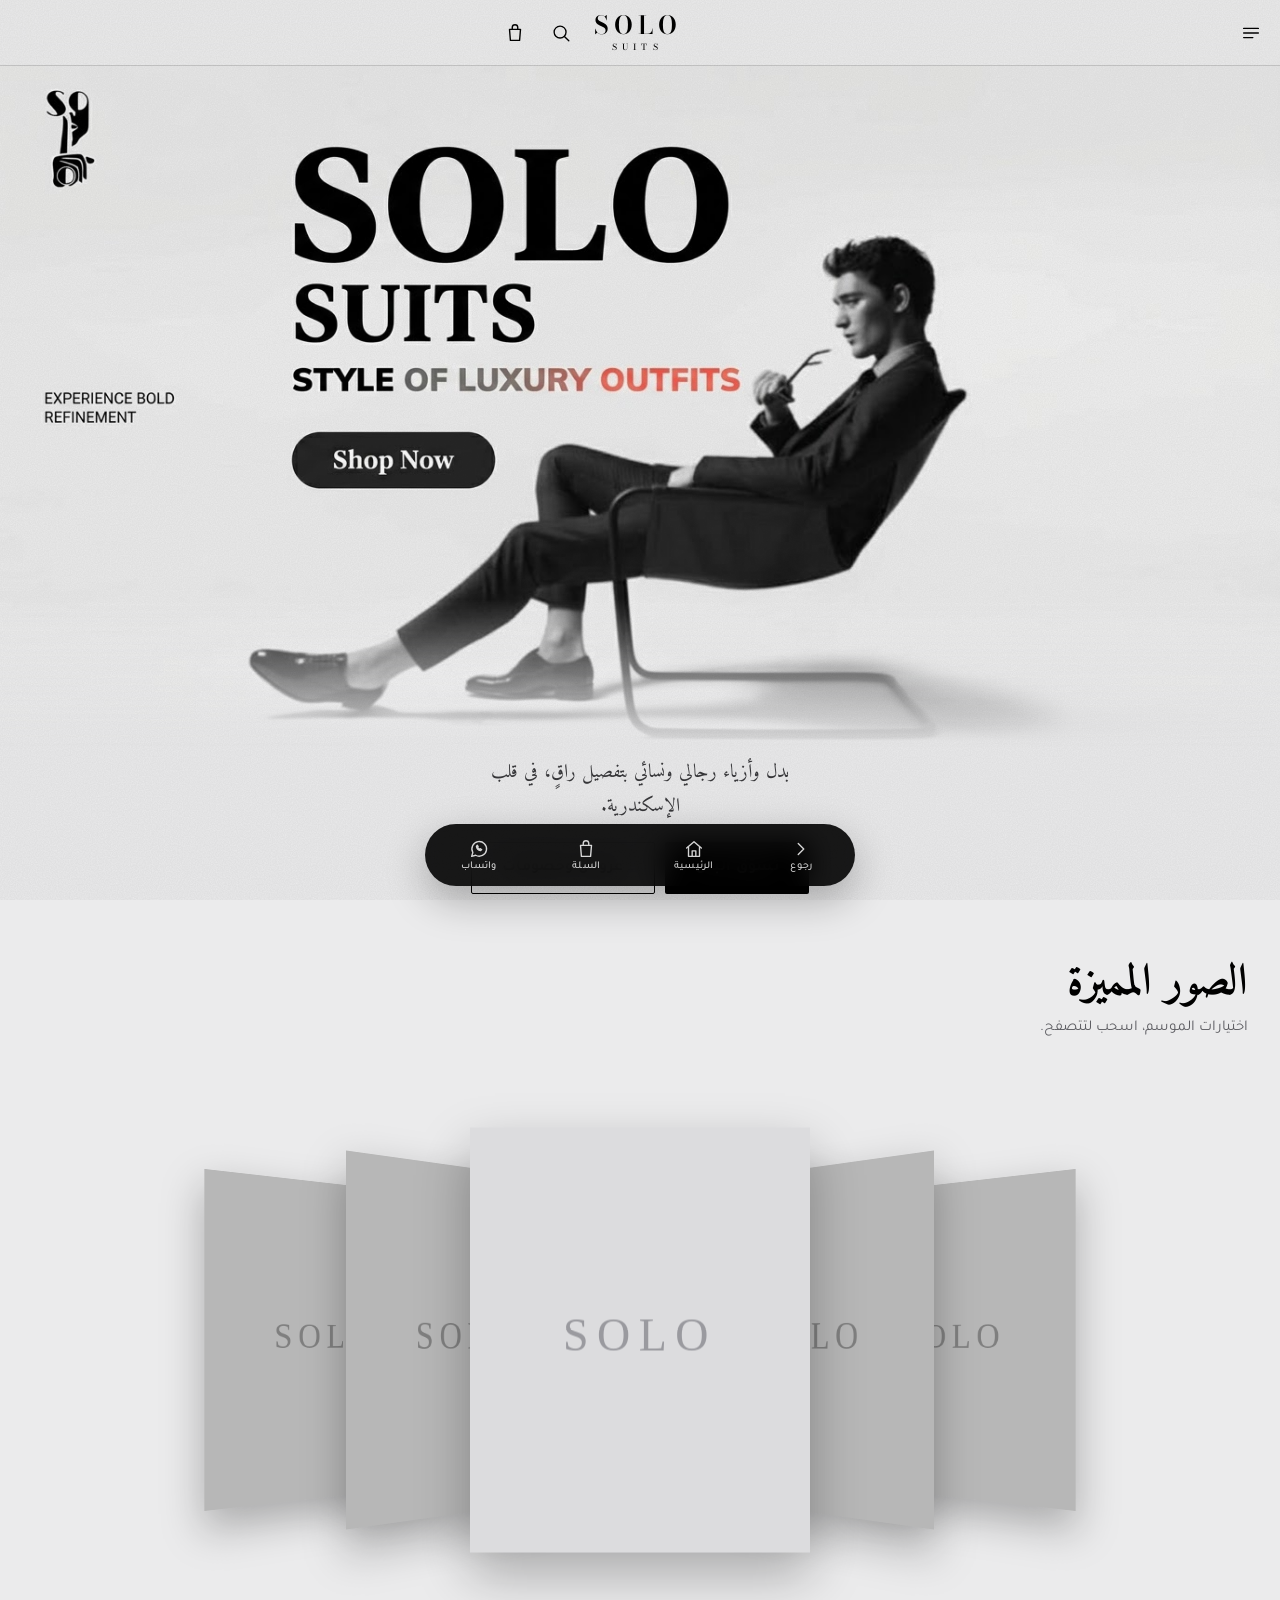
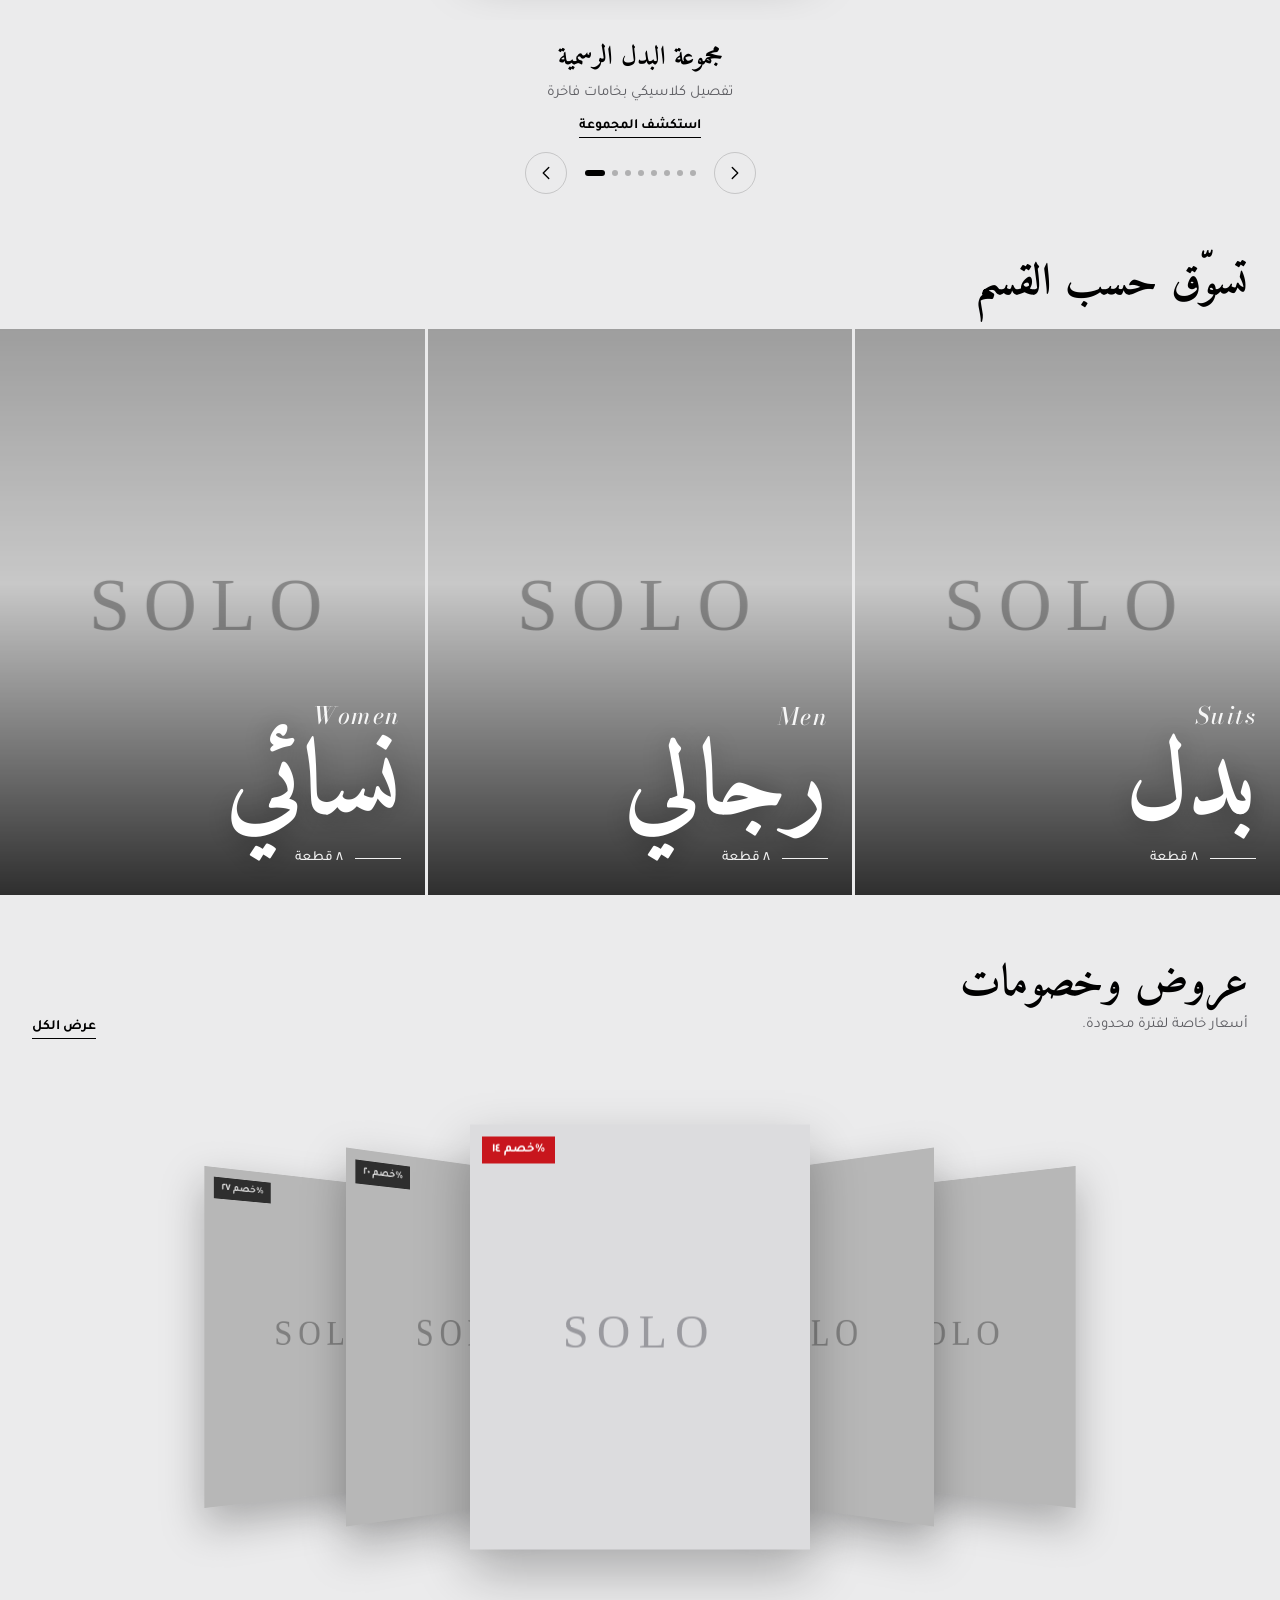
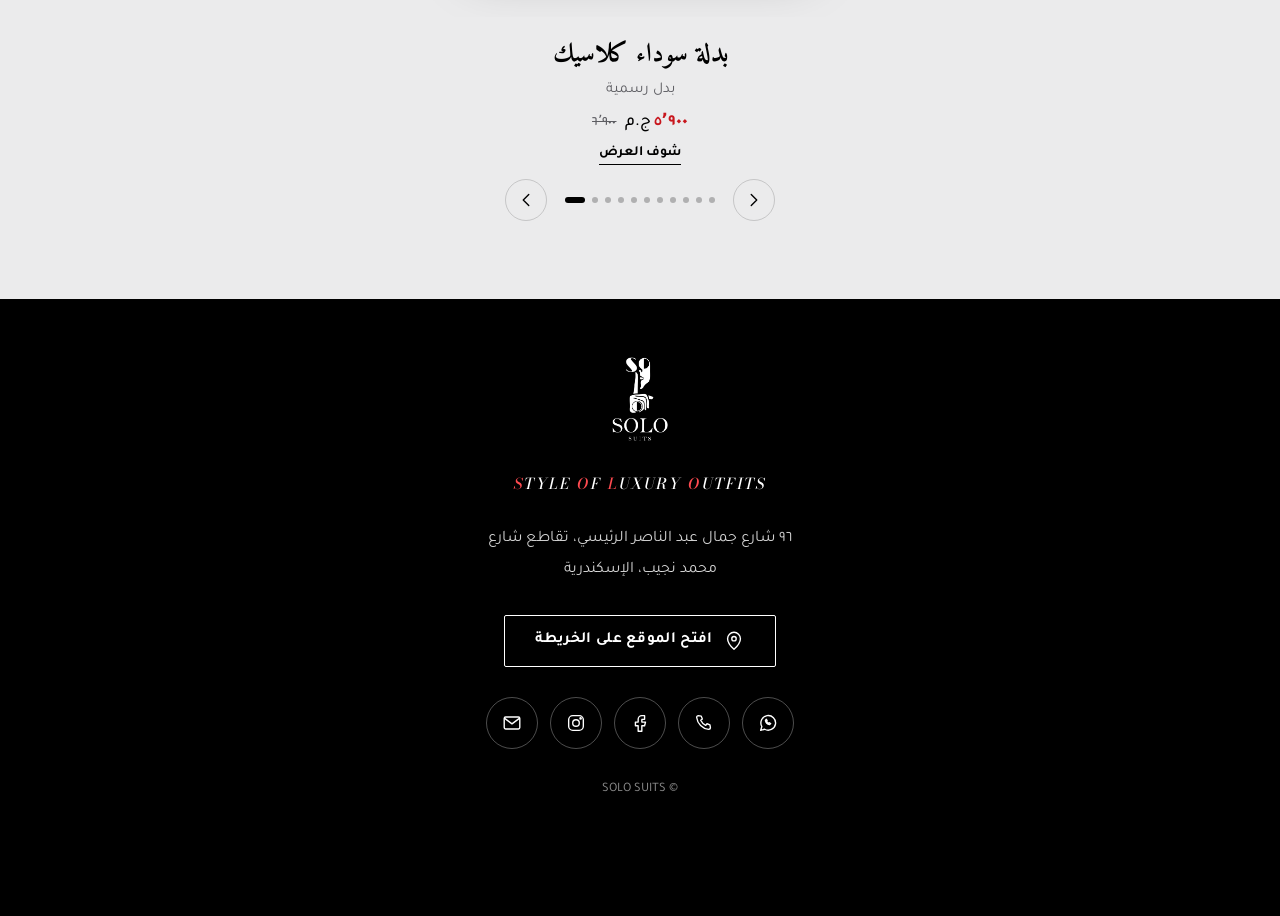
==== commit 31c27251: "Add files via upload" ====
--- a/index.html
+++ b/index.html
@@ -1,422 +1,84 @@
-<!DOCTYPE html>
+<!doctype html>
 <html lang="ar" dir="rtl">
 <head>
-    <meta charset="UTF-8">
-    <meta name="viewport" content="width=device-width, initial-scale=1.0, maximum-scale=5.0, viewport-fit=cover">
-    <meta name="theme-color" content="#0A0A0A">
+<meta charset="utf-8">
+<meta name="viewport" content="width=device-width,initial-scale=1,viewport-fit=cover">
+<title>SOLO SUITS | سولو سوتس — بدل وأزياء رجالي ونسائي</title>
+<meta name="description" content="SOLO SUITS — Style of Luxury Outfits. بدل وأزياء رجالي ونسائي في الإسكندرية.">
+<meta name="theme-color" content="#ebebec">
+<meta name="mobile-web-app-capable" content="yes">
+<meta name="apple-mobile-web-app-capable" content="yes">
+<meta name="apple-mobile-web-app-status-bar-style" content="default">
+<meta name="apple-mobile-web-app-title" content="SOLO SUITS">
 
-    <!-- ============================================================
-         SEO — Title & Description
-    ============================================================ -->
-    <title>SOLO SUITS | أفضل برندات بيوت الأزياء العالمية في مصر</title>
-    <meta name="description" content="يعتبر جاليري Solo Suits من أفضل برندات بيوت الأزياء العالمية في مصر من حيث جودة المعروضات بأفضل الخامات وأفضل الأسعار. بدل رسمية، قمصان، تيشيرتات، أحذية، وإكسسوارات من أرقى الماركات.">
-    <meta name="keywords" content="Solo Suits, سولو سوتس, بدل رجالي, بدل نسائي, ملابس رجالي, ملابس نسائي, قمصان, تيشيرتات, بنطلونات, أحذية جلد, إكسسوارات رجالية, أزياء مصر, بيوت أزياء الإسكندرية, أفضل برندات مصر, ملابس فاخرة, Solo suits.eg, fashion Egypt, men's suits, women's suits, leather shoes">
-    <meta name="author" content="Solo Suits">
-    <meta name="robots" content="index, follow">
-    <meta name="language" content="Arabic">
-    <meta name="geo.region" content="EG-ALX">
-    <meta name="geo.placename" content="Alexandria">
-    <meta name="geo.position" content="31.2001;29.9187">
-    <meta name="ICBM" content="31.2001, 29.9187">
+<!-- كل المسارات نسبية (بدون / في الأول) عشان الموقع يشتغل على أي حساب أو مستودع في GitHub -->
+<link rel="manifest" href="manifest.json">
+<link rel="icon" type="image/png" href="assets/images/favicon.png">
+<link rel="apple-touch-icon" href="assets/images/apple-touch-icon.png">
 
-    <!-- ============================================================
-         Open Graph (Facebook, WhatsApp, LinkedIn)
-    ============================================================ -->
-    <meta property="og:type" content="website">
-    <meta property="og:title" content="SOLO SUITS | من أفضل برندات بيوت الأزياء العالمية في مصر">
-    <meta property="og:description" content="يعتبر جاليري Solo Suits من أفضل برندات بيوت الأزياء العالمية في مصر من حيث جودة المعروضات بأفضل الخامات وأفضل الأسعار.">
-    <meta property="og:image" content="assets/images/banner.jpg">
-    <meta property="og:image:width" content="1200">
-    <meta property="og:image:height" content="630">
-    <meta property="og:image:alt" content="SOLO SUITS - من أفضل برندات بيوت الأزياء العالمية في مصر">
-    <meta property="og:locale" content="ar_EG">
-    <meta property="og:site_name" content="SOLO SUITS">
-    <meta property="og:url" content="https://mydigital-id.github.io/solo-suits/">
+<link rel="preconnect" href="https://fonts.googleapis.com">
+<link rel="preconnect" href="https://fonts.gstatic.com" crossorigin>
+<link href="https://fonts.googleapis.com/css2?family=Amiri:wght@400;700&family=Bodoni+Moda:ital,opsz,wght@0,6..96,500;0,6..96,700;1,6..96,500&family=Tajawal:wght@400;500;700&display=swap" rel="stylesheet">
+<link rel="stylesheet" href="style.css">
+</head>
+<body class="is-loading">
 
-    <!-- ============================================================
-         Twitter Card
-    ============================================================ -->
-    <meta name="twitter:card" content="summary_large_image">
-    <meta name="twitter:title" content="SOLO SUITS | من أفضل برندات بيوت الأزياء العالمية في مصر">
-    <meta name="twitter:description" content="يعتبر جاليري Solo Suits من أفضل برندات بيوت الأزياء العالمية في مصر من حيث جودة المعروضات بأفضل الخامات وأفضل الأسعار.">
-    <meta name="twitter:image" content="assets/images/banner.jpg">
+<!-- الفيديو الافتتاحي: غيّر الملف assets/images/splash.mp4 بالفيديو الجديد وخلي نفس الاسم -->
+<div id="splash" aria-hidden="true">
+  <video id="splashVideo" muted playsinline webkit-playsinline autoplay preload="auto" poster="assets/images/splash-poster.jpg">
+    <source src="assets/images/splash.mp4" type="video/mp4">
+  </video>
+  <img class="splash-logo" src="assets/images/logo-light.png" alt="">
+</div>
 
-    <!-- ============================================================
-         PWA
-    ============================================================ -->
-    <link rel="manifest" href="manifest.json">
-    <link rel="apple-touch-icon" href="assets/images/apple-touch-icon.jpg">
-    <link rel="icon" type="image/jpeg" href="assets/images/icon-192.jpg">
+<header class="topbar" id="topbar">
+  <button class="iconbtn" id="btnMenu" aria-label="القائمة"></button>
+  <a class="brand" href="#/" aria-label="SOLO SUITS — الرئيسية">
+    <span class="brand-name">SOLO</span>
+    <span class="brand-sub">SUITS</span>
+  </a>
+  <div class="topbar-end">
+    <button class="iconbtn" id="btnSearch" aria-label="بحث"></button>
+    <button class="iconbtn has-badge" id="btnCart" aria-label="السلة"><b class="badge" id="cartBadge" hidden>0</b></button>
+  </div>
+</header>
 
-    <!-- ============================================================
-         Schema.org — LocalBusiness
-    ============================================================ -->
-    <script type="application/ld+json">
-    {
-      "@context": "https://schema.org",
-      "@type": "ClothingStore",
-      "name": "SOLO SUITS",
-      "alternateName": "سولو سوتس",
-      "description": "يعتبر جاليري Solo Suits من أفضل برندات بيوت الأزياء العالمية في مصر من حيث جودة المعروضات بأفضل الخامات وأفضل الأسعار",
-      "image": "assets/images/banner.jpg",
-      "logo": "assets/images/logo.jpg",
-      "telephone": "+201004929979",
-      "email": "solosuits743@gmail.com",
-      "priceRange": "$$",
-      "address": {
-        "@type": "PostalAddress",
-        "streetAddress": "96 شارع جمال عبد الناصر - تقاطع شارع محمد نجيب",
-        "addressLocality": "الإسكندرية",
-        "addressRegion": "الإسكندرية",
-        "addressCountry": "EG"
-      },
-      "geo": {
-        "@type": "GeoCoordinates",
-        "latitude": "31.2001",
-        "longitude": "29.9187"
-      },
-      "openingHours": "Mo-Su 11:00-00:00",
-      "sameAs": [
-        "https://www.facebook.com/profile.php?id=61580442328923",
-        "https://instagram.com/solo_suitss.eg"
-      ],
-      "url": "https://mydigital-id.github.io/solo-suits/",
-      "hasOfferCatalog": {
-        "@type": "OfferCatalog",
-        "name": "SOLO SUITS Products",
-        "itemListElement": [
-          { "@type": "OfferCatalog", "name": "بدل رجالي" },
-          { "@type": "OfferCatalog", "name": "بدل نسائي" },
-          { "@type": "OfferCatalog", "name": "قمصان رجالي" },
-          { "@type": "OfferCatalog", "name": "تيشيرتات" },
-          { "@type": "OfferCatalog", "name": "أحذية جلد طبيعي" },
-          { "@type": "OfferCatalog", "name": "حقائب يد نسائية" }
-        ]
-      }
-    }
-    </script>
+<main id="app" tabindex="-1"></main>
 
-    <!-- ============================================================
-         Fonts — Cinematic Luxury
-    ============================================================ -->
-    <link rel="preconnect" href="https://fonts.googleapis.com">
-    <link rel="preconnect" href="https://fonts.gstatic.com" crossorigin>
-    <link href="https://fonts.googleapis.com/css2?family=Playfair+Display:ital,wght@0,400;0,500;0,600;0,700;0,800;0,900;1,400&family=Cormorant+Garamond:ital,wght@0,400;0,500;0,600;0,700;1,400&family=Tajawal:wght@400;500;700;800;900&family=Cairo:wght@400;600;700;900&family=Inter:wght@300;400;500;600;700;800;900&display=swap" rel="stylesheet">
+<nav class="dock" id="dock" aria-label="تنقل سريع">
+  <button data-dock="back"><i></i><span>رجوع</span></button>
+  <button data-dock="home"><i></i><span>الرئيسية</span></button>
+  <button data-dock="cart" class="has-badge"><i></i><span>السلة</span><b class="badge" id="dockBadge" hidden>0</b></button>
+  <button data-dock="wa"><i></i><span>واتساب</span></button>
+</nav>
 
-    <!-- Swiper CSS -->
-    <link rel="stylesheet" href="https://cdn.jsdelivr.net/npm/swiper@11/swiper-bundle.min.css">
+<div class="scrim" id="scrim" hidden></div>
 
-    <!-- Main CSS -->
-    <link rel="stylesheet" href="style.css">
-</head>
-<body class="splash-active">
+<aside class="sheet sheet-menu" id="menuSheet" aria-hidden="true" aria-label="القائمة"></aside>
+<aside class="sheet sheet-cart" id="cartSheet" aria-hidden="true" aria-label="سلة المشتريات"></aside>
 
-    <!-- ============================================================
-         SPLASH SCREEN
-    ============================================================ -->
-    <div class="splash-screen" id="splashScreen">
-        <video
-            class="splash-video"
-            id="splashVideo"
-            src="assets/images/splash.mp4"
-            playsinline
-            preload="auto"
-            autoplay>
-        </video>
+<div class="search" id="searchBox" hidden>
+  <div class="search-bar">
+    <input id="searchInput" type="search" placeholder="ابحث عن بدلة، قميص، فستان…" autocomplete="off" enterkeyhint="search">
+    <button class="iconbtn" id="searchClose" aria-label="إغلاق"></button>
+  </div>
+  <div class="search-results" id="searchResults"></div>
+</div>
 
-        <button class="splash-audio-btn" id="splashAudioBtn" type="button" aria-label="تشغيل الصوت">
-            <span class="splash-audio-icon" id="splashAudioIcon">🔊</span>
-            <span class="splash-audio-text">تشغيل الصوت</span>
-        </button>
-    </div>
+<div class="install" id="install" hidden>
+  <img src="assets/images/icon-192.png" alt="" width="48" height="48">
+  <div class="install-copy">
+    <strong>تثبيت تطبيق SOLO SUITS الآن</strong>
+    <span id="installHint">افتح المتجر بضغطة واحدة من الشاشة الرئيسية، وهيشتغل حتى بدون إنترنت.</span>
+  </div>
+  <div class="install-actions">
+    <button class="btn btn-solid btn-sm" id="installYes">تثبيت</button>
+    <button class="btn btn-line btn-sm" id="installLater">لاحقاً</button>
+  </div>
+</div>
 
-    <!-- OVERLAY -->
-    <div class="overlay" id="overlay"></div>
+<div class="toast" id="toast" role="status" aria-live="polite"></div>
 
-    <!-- ============================================================
-         SIDE MENU
-    ============================================================ -->
-    <aside class="side-menu" id="sideMenu">
-        <button class="icon-btn close-btn" id="closeMenuBtn" aria-label="إغلاق">✕</button>
-
-        <nav class="side-nav">
-            <div class="side-about-block">
-                <h3 class="side-about-title">عن Solo Suits</h3>
-                <p class="side-about-text">يعتبر جاليري Solo Suits من أفضل برندات بيوت الأزياء العالمية في مصر من حيث جودة المعروضات بأفضل الخامات وأفضل الأسعار.</p>
-                <p class="side-motto">Style of Luxury Outfits ✨</p>
-            </div>
-
-            <div class="side-divider"></div>
-
-            <a href="#" class="side-link" data-nav="home">🏠 الرئيسية</a>
-            <a href="#categories" class="side-link" data-nav="categories">📂 الأقسام</a>
-            <a href="#best-sellers" class="side-link" data-nav="best">⭐ الأكثر مبيعًا</a>
-            <a href="#offers" class="side-link" data-nav="offers">🔥 عروض وخصومات</a>
-            <a href="#" class="side-link side-link-toggle" data-nav="branches" id="sideBranchesToggle" aria-expanded="false" aria-controls="sideBranches">
-                <span>📍 فروعنا</span>
-                <span class="side-chevron" aria-hidden="true">‹</span>
-            </a>
-            <div class="side-branches" id="sideBranches" aria-hidden="true"></div>
-            <a href="#contact" class="side-link" data-nav="contact">📞 اتصل بنا</a>
-        </nav>
-
-        <div class="side-box">
-            <div class="side-title">📞 أرقام التواصل</div>
-            <div id="sidePhones"></div>
-            <a href="#" class="wa-link" id="sideWhatsapp">💬 اطلب عبر واتساب</a>
-        </div>
-    </aside>
-
-    <!-- ============================================================
-         CART DRAWER
-    ============================================================ -->
-    <aside class="cart-drawer" id="cartDrawer">
-        <div class="cart-header">
-            <h3>🛒 سلة الطلبات</h3>
-            <div class="cart-header-actions" id="cartHeaderActions">
-                <button class="icon-btn" id="closeCartBtn" aria-label="إغلاق">✕</button>
-            </div>
-        </div>
-        <div class="cart-items" id="cartItems">
-            <p class="empty-cart">السلة فاضية</p>
-        </div>
-        <div class="cart-footer" id="cartFooter">
-            <div class="cart-total">
-                <span>الإجمالي</span>
-                <span id="cartTotal">0 ج.م</span>
-            </div>
-            <button class="cta-btn" id="checkoutBtn">إتمام الطلب</button>
-        </div>
-    </aside>
-
-    <!-- ============================================================
-         HEADER
-    ============================================================ -->
-    <header class="site-header">
-        <div class="header-row">
-
-            <button class="icon-btn menu-btn" id="menuBtn" aria-label="القائمة">
-                <span class="bar"></span>
-                <span class="bar"></span>
-                <span class="bar"></span>
-            </button>
-
-            <div class="brand" id="brandBtn">
-                <img src="assets/images/banner.jpg" alt="SOLO SUITS" class="brand-banner">
-            </div>
-
-            <button class="icon-btn cart-btn" id="cartBtn" aria-label="السلة">
-                <svg width="24" height="24" viewBox="0 0 24 24" fill="none" stroke="currentColor" stroke-width="1.8" stroke-linecap="round" stroke-linejoin="round">
-                    <circle cx="9" cy="21" r="1"></circle>
-                    <circle cx="20" cy="21" r="1"></circle>
-                    <path d="M1 1h4l2.68 13.39a2 2 0 0 0 2 1.61h9.72a2 2 0 0 0 2-1.61L23 6H6"></path>
-                </svg>
-                <span class="cart-count" id="cartCount">0</span>
-            </button>
-
-        </div>
-    </header>
-
-    <!-- ============================================================
-         MAIN CONTENT
-    ============================================================ -->
-    <main>
-
-        <section class="view" id="view-home">
-
-            <!-- HERO -->
-            <div class="hero">
-                <div class="hero-overlay"></div>
-                <div class="hero-content">
-                    <p class="hero-kicker">EXPERIENCE BOLD REFINEMENT</p>
-                    <h1 class="hero-title">
-                        <span class="hero-title-line">SOLO</span>
-                        <span class="hero-title-line hero-title-accent">SUITS</span>
-                    </h1>
-                    <p class="hero-subtitle">
-                        <span class="hero-subtitle-gray">STYLE OF LUXURY</span>
-                        <span class="hero-subtitle-gold">OUTFITS</span>
-                    </p>
-                    <button class="hero-cta" id="heroCta">
-                        <span class="hero-cta-text">Shop Now</span>
-                        <svg class="hero-cta-arrow" width="18" height="18" viewBox="0 0 24 24" fill="none" stroke="currentColor" stroke-width="2.5" stroke-linecap="round" stroke-linejoin="round">
-                            <polyline points="6 9 12 15 18 9"></polyline>
-                        </svg>
-                    </button>
-                </div>
-            </div>
-
-            <!-- FEATURED SLIDER -->
-            <section class="home-section" id="featuredSection">
-                <div class="section-head">
-                    <h2 class="section-title">
-                        <span class="section-en">FEATURED</span>
-                        <span class="section-ar">صور مميزة</span>
-                    </h2>
-                </div>
-                <div class="slider-wrap swiper" id="featuredSlider">
-                    <div class="swiper-wrapper" id="featuredTrack"></div>
-                    <div class="slider-dots" id="featuredDots"></div>
-                </div>
-            </section>
-
-            <!-- BEST SELLERS -->
-            <section class="home-section" id="best-sellers">
-                <div class="section-head">
-                    <h2 class="section-title">
-                        <span class="section-en">BEST SELLERS</span>
-                        <span class="section-ar">الأكثر مبيعًا</span>
-                    </h2>
-                </div>
-                <div class="row-track" id="bestTrack"></div>
-            </section>
-
-            <!-- CATEGORIES -->
-            <section class="home-section" id="categories">
-                <div class="section-head">
-                    <h2 class="section-title">
-                        <span class="section-en">CATEGORIES</span>
-                        <span class="section-ar">الأقسام</span>
-                    </h2>
-                </div>
-                <div class="cats-grid" id="catsGrid"></div>
-            </section>
-
-            <!-- OFFERS -->
-            <section class="home-section" id="offers">
-                <div class="section-head">
-                    <h2 class="section-title">
-                        <span class="section-en">OFFERS & DISCOUNTS</span>
-                        <span class="section-ar">عروض وخصومات</span>
-                    </h2>
-                </div>
-                <div class="slider-wrap swiper" id="offersSlider">
-                    <div class="swiper-wrapper" id="offersTrack"></div>
-                    <div class="slider-dots" id="offersDots"></div>
-                </div>
-                <p class="empty-note" id="offersEmpty" style="display:none;">لا توجد عروض حالياً — تابعنا قريبًا</p>
-            </section>
-
-        </section>
-
-        <!-- ============ VIEW: CATEGORY ============ -->
-        <section class="view hidden" id="view-category">
-            <button class="back-btn" id="backBtn">
-                <svg width="18" height="18" viewBox="0 0 24 24" fill="none" stroke="currentColor" stroke-width="2.5" stroke-linecap="round" stroke-linejoin="round">
-                    <polyline points="9 18 15 12 9 6"></polyline>
-                </svg>
-                رجوع للرئيسية
-            </button>
-            <h2 class="category-title" id="catTitle">اسم القسم</h2>
-            <div class="products-list" id="productsList"></div>
-        </section>
-
-    </main>
-
-    <!-- ============================================================
-         BOTTOM NAV
-    ============================================================ -->
-    <nav class="bottom-nav">
-        <button class="bn-btn" data-nav="home">
-            <svg width="18" height="18" viewBox="0 0 24 24" fill="none" stroke="currentColor" stroke-width="2" stroke-linecap="round" stroke-linejoin="round">
-                <path d="M3 9l9-7 9 7v11a2 2 0 0 1-2 2H5a2 2 0 0 1-2-2z"></path>
-                <polyline points="9 22 9 12 15 12 15 22"></polyline>
-            </svg>
-            الرئيسية
-        </button>
-        <button class="bn-btn" data-nav="back">
-            <svg width="18" height="18" viewBox="0 0 24 24" fill="none" stroke="currentColor" stroke-width="2" stroke-linecap="round" stroke-linejoin="round">
-                <polyline points="9 18 15 12 9 6"></polyline>
-            </svg>
-            رجوع
-        </button>
-        <button class="bn-btn bn-cart" id="bottomCartBtn">
-            <svg width="18" height="18" viewBox="0 0 24 24" fill="none" stroke="currentColor" stroke-width="2" stroke-linecap="round" stroke-linejoin="round">
-                <circle cx="9" cy="21" r="1"></circle>
-                <circle cx="20" cy="21" r="1"></circle>
-                <path d="M1 1h4l2.68 13.39a2 2 0 0 0 2 1.61h9.72a2 2 0 0 0 2-1.61L23 6H6"></path>
-            </svg>
-            السلة
-            <span class="cart-count-bottom" id="cartCountBottom">0</span>
-        </button>
-    </nav>
- 
-    <!-- ============================================================
-         FOOTER
-    ============================================================ -->
-    <footer class="site-footer" id="contact">
-        <div class="footer-inner">
-
-            <div class="footer-brand">
-                <img src="assets/images/banner.jpg" alt="SOLO SUITS" class="footer-banner">
-                <p class="footer-tag">Style of Luxury Outfits</p>
-            </div>
-
-            <div class="footer-line" id="footerInfo">
-                <div id="footerPhones"></div>
-                <div id="footerHours"></div>
-                <div id="footerEmail"></div>
-            </div>
-
-            <div class="footer-social" id="footerSocial"></div>
-
-        </div>
-
-        <div class="footer-bottom">
-            <a href="https://mydigital-id.github.io" target="_blank" rel="noopener" class="fingerprint-link" title="mydigital-id.github.io" aria-label="mydigital-id.github.io">
-                <svg width="22" height="22" viewBox="0 0 24 24" fill="none" stroke="currentColor" stroke-width="2" stroke-linecap="round" stroke-linejoin="round">
-                    <path d="M12 11c0 3.517-1.009 6.799-2.753 9.571m-3.44-2.04l.054-.09A13.916 13.916 0 0 0 8 11a4 4 0 1 1 8 0c0 1.017-.07 2.019-.203 3m-2.118 6.844A21.88 21.88 0 0 0 15.171 17m3.839 1.132c.645-2.266.99-4.659.99-7.132A8 8 0 0 0 8 4.07M3 15.364c.64-1.319 1-2.8 1-4.364 0-1.457.39-2.823 1.07-4"></path>
-                </svg>
-            </a>
-            <span id="footerRights">جميع الحقوق محفوظة لـ Solo Suits</span>
-        </div>
-    </footer>
-
-    <!-- INSTALL BANNER -->
-    <div class="install-banner" id="installBanner" role="dialog" aria-live="polite" aria-label="تثبيت التطبيق" hidden>
-        <img src="assets/images/icon-192.jpg" alt="" class="install-icon" width="48" height="48">
-        <div class="install-body">
-            <div class="install-title">تثبيت تطبيق Solo Suits الآن</div>
-            <div class="install-hint" id="installHint" hidden></div>
-            <div class="install-actions">
-                <button type="button" class="install-btn install-yes" id="installYes">تثبيت الآن</button>
-                <button type="button" class="install-btn install-later" id="installLater">لاحقاً</button>
-            </div>
-        </div>
-    </div>
-
-    <!-- NAV TOAST -->
-    <div class="nav-toast" id="navToast"></div>
-
-    <!-- CLIPBOARD TOAST -->
-    <div class="clipboard-toast" id="clipboardToast"></div>
-
-    <!-- ============================================================
-         SCRIPTS
-    ============================================================ -->
-    <script src="https://cdn.jsdelivr.net/npm/swiper@11/swiper-bundle.min.js"></script>
-    <script src="site-data-loader.js"></script>
-    <script src="script.js"></script>
-
-    <script>
-        // شبكة أمان: لو حصل أي خطأ يمنع السكريبت الرئيسي، الـ splash مايفضلش عالق
-        setTimeout(function () {
-            var sp = document.getElementById('splashScreen');
-            if (sp && !sp.classList.contains('hide')) {
-                sp.classList.add('hide');
-                document.body.classList.remove('splash-active');
-                setTimeout(function () { sp.style.display = 'none'; }, 1000);
-            }
-        }, 20000);
-
-        if ('serviceWorker' in navigator) {
-            window.addEventListener('load', () => {
-                navigator.serviceWorker.register('service-worker.js')
-                    .then(reg => console.log('✅ SW registered:', reg.scope))
-                    .catch(err => console.warn('⚠️ SW registration failed:', err));
-            });
-        }
-    </script>
-
+<script src="script.js" defer></script>
 </body>
-</html>+</html>
--- a/style.css
+++ b/style.css
@@ -1,2232 +1,346 @@
-/* ============================================================
-   SOLO SUITS — Main Stylesheet
-   الأسلوب: سينمائي فخم (Cinematic Luxury)
-   الألوان: أسود + أبيض + رمادي ناعم + ذهبي فاتح
-============================================================ */
-
-:root {
-  /* ============ الألوان الأساسية ============ */
-  --black: #0A0A0A;
-  --black-soft: #1A1A1A;
-  --black-light: #2A2A2A;
-
-  --gray-soft: #F5F5F5;
-  --gray-light: #EDEDED;
-  --gray-mid: #B8B8B8;
-  --gray-dark: #7A7A7A;
-
-  --white: #FFFFFF;
-  --white-soft: #FAFAFA;
-
-  /* الذهبي (لمسات فخمة) */
-  --gold: #B8935A;
-  --gold-light: #D4B074;
-  --gold-dark: #8B6E2E;
-
-  /* النصوص */
-  --text: #0A0A0A;
-  --text-soft: #3A3A3A;
-  --text-muted: #7A7A7A;
-  --text-on-dark: #FFFFFF;
-  --text-on-dark-soft: #B8B8B8;
-
-  /* وظيفي */
-  --danger: #C0392B;
-  --success: #27AE60;
-  --whatsapp: #25D366;
-  --facebook: #1877F2;
-  --messenger: #0084FF;
-
-  /* القياسات */
-  --radius: 4px;
-  --radius-sm: 2px;
-  --radius-lg: 8px;
-
-  /* الظلال (ناعمة سينمائية) */
-  --shadow-sm: 0 2px 8px rgba(0, 0, 0, 0.04);
-  --shadow: 0 8px 30px rgba(0, 0, 0, 0.08);
-  --shadow-lg: 0 20px 60px rgba(0, 0, 0, 0.12);
-  --shadow-gold: 0 8px 24px rgba(184, 147, 90, 0.2);
-
-  --ring: 0 0 0 2px rgba(184, 147, 90, 0.4);
-
-  /* الخطوط */
-  --font-display: 'Playfair Display', 'Cormorant Garamond', serif;
-  --font-body: 'Inter', 'Tajawal', sans-serif;
-  --font-ar: 'Tajawal', 'Cairo', sans-serif;
-  --font-ar-title: 'Cairo', 'Tajawal', sans-serif;
-}
-
-* { box-sizing: border-box; margin: 0; padding: 0; }
-
-html {
-  scroll-behavior: smooth;
-  scroll-padding-top: 100px;
-}
-
-html, body {
-  font-family: var(--font-ar);
-  background: var(--gray-soft);
-  color: var(--text);
-  min-height: 100vh;
-  -webkit-tap-highlight-color: transparent;
-  overflow-x: hidden;
-  font-weight: 500;
-  line-height: 1.7;
-  letter-spacing: 0.2px;
-}
-
-body { padding-bottom: 100px; }
-
-img { max-width: 100%; display: block; }
-button { font-family: inherit; color: inherit; }
-a { color: inherit; text-decoration: none; }
-
-.hidden { display: none !important; }
-
-button:focus-visible,
-a:focus-visible,
-input:focus-visible {
-  outline: none;
-  box-shadow: var(--ring);
-}
-
-::selection { background: var(--black); color: var(--white); }
-
-/* ============================================================
-   SPLASH SCREEN
-============================================================ */
-body.splash-active {
-  overflow: hidden;
-  touch-action: none;
-}
-
-.splash-screen {
-  position: fixed;
-  top: 0;
-  left: 0;
-  right: 0;
-  width: 100%;
-  height: 100vh;
-  height: 100dvh;
-  z-index: 9999;
-  background: #000;
-  overflow: hidden;
-  display: flex;
-  align-items: center;
-  justify-content: center;
-  transition: opacity 1.2s ease;
-}
-
-.splash-screen.hide {
-  opacity: 0;
-  pointer-events: none;
-}
-
-.splash-video {
-  position: absolute;
-  top: 0;
-  left: 0;
-  width: 100%;
-  height: 100%;
-  object-fit: cover;
-  z-index: 2;
-}
-
-/* زر تشغيل الصوت */
-.splash-audio-btn {
-  position: absolute;
-  bottom: 40px;
-  left: 50%;
-  transform: translateX(-50%);
-  z-index: 5;
-  display: inline-flex;
-  align-items: center;
-  gap: 10px;
-  padding: 14px 28px;
-  background: rgba(255, 255, 255, 0.12);
-  backdrop-filter: blur(20px);
-  -webkit-backdrop-filter: blur(20px);
-  border: 1px solid rgba(255, 255, 255, 0.25);
-  border-radius: 999px;
-  color: #fff;
-  font-family: var(--font-ar);
-  font-weight: 700;
-  font-size: 0.95rem;
-  cursor: pointer;
-  transition: all 0.3s;
-  letter-spacing: 0.5px;
-  opacity: 0;
-  pointer-events: none;
-}
-
-.splash-audio-btn.show {
-  opacity: 1;
-  pointer-events: auto;
-}
-
-.splash-audio-btn:hover {
-  background: rgba(255, 255, 255, 0.2);
-  transform: translateX(-50%) scale(1.05);
-}
-
-.splash-audio-icon {
-  font-size: 1.2rem;
-}
-
-/* ============================================================
-   OVERLAY
-============================================================ */
-.overlay {
-  position: fixed;
-  inset: 0;
-  background: rgba(10, 10, 10, 0.6);
-  backdrop-filter: blur(4px);
-  -webkit-backdrop-filter: blur(4px);
-  opacity: 0;
-  pointer-events: none;
-  transition: opacity 0.4s ease;
-  z-index: 200;
-}
-
-.overlay.show { opacity: 1; pointer-events: all; }
-
-/* ============================================================
-   SIDE MENU
-============================================================ */
-.side-menu {
-  position: fixed;
-  top: 0;
-  right: 0;
-  width: 380px;
-  max-width: 90vw;
-  height: 100vh;
-  height: 100dvh;
-  background: var(--white);
-  border-left: 1px solid var(--gray-light);
-  z-index: 300;
-  transform: translateX(100%);
-  transition: transform 0.5s cubic-bezier(0.4, 0, 0.2, 1);
-  padding: 90px 32px 40px;
-  overflow-y: auto;
-  box-shadow: -20px 0 60px rgba(0, 0, 0, 0.15);
-}
-
-.side-menu.open { transform: translateX(0); }
-
-.close-btn {
-  position: absolute;
-  top: 24px;
-  left: 24px;
-  width: 44px;
-  height: 44px;
-  border-radius: 50%;
-  background: var(--gray-soft);
-  border: 1px solid var(--gray-light);
-  font-size: 1rem;
-  cursor: pointer;
-  display: flex;
-  align-items: center;
-  justify-content: center;
-  transition: all 0.3s;
-  color: var(--black);
-}
-
-.close-btn:hover {
-  background: var(--black);
-  color: var(--white);
-  transform: rotate(90deg);
-}
-
-.side-nav {
-  display: flex;
-  flex-direction: column;
-  gap: 2px;
-}
-
-/* About Block */
-.side-about-block {
-  background: var(--gray-soft);
-  border-radius: var(--radius);
-  padding: 28px 24px;
-  margin-bottom: 20px;
-  text-align: center;
-}
-
-.side-about-title {
-  font-family: var(--font-display);
-  font-weight: 700;
-  font-size: 1.4rem;
-  color: var(--black);
-  margin-bottom: 16px;
-  padding-bottom: 14px;
-  border-bottom: 1px solid var(--gray-light);
-  letter-spacing: 0.5px;
-}
-
-.side-about-text {
-  font-family: var(--font-ar);
-  font-size: 0.92rem;
-  color: var(--text-soft);
-  line-height: 2;
-  font-weight: 500;
-}
-
-.side-motto {
-  font-family: var(--font-display);
-  font-style: italic;
-  color: var(--gold-dark);
-  font-weight: 600;
-  margin-top: 16px;
-  font-size: 0.95rem;
-  letter-spacing: 1px;
-}
-
-.side-divider {
-  height: 1px;
-  background: var(--gray-light);
-  margin: 18px 0;
-}
-
-.side-link {
-  padding: 16px 20px;
-  border-radius: var(--radius-sm);
-  font-family: var(--font-ar);
-  font-weight: 600;
-  font-size: 1.02rem;
-  color: var(--black);
-  transition: all 0.25s;
-  cursor: pointer;
-  display: flex;
-  align-items: center;
-  gap: 12px;
-  letter-spacing: 0.3px;
-}
-
-.side-link:hover {
-  background: var(--gray-soft);
-  padding-right: 26px;
-}
-
-.side-link-toggle {
-  justify-content: space-between;
-}
-
-.side-chevron {
-  display: inline-block;
-  font-size: 1.3rem;
-  line-height: 1;
-  transition: transform 0.3s ease;
-  color: var(--gray-dark);
-}
-
-.side-link-toggle.open .side-chevron { transform: rotate(-90deg); }
-
-.side-branches {
-  max-height: 0;
-  overflow: hidden;
-  opacity: 0;
-  transition: max-height 0.5s ease, opacity 0.3s ease, margin 0.3s ease;
-  display: flex;
-  flex-direction: column;
-  gap: 10px;
-  padding: 0 8px;
-}
-
-.side-branches.open {
-  max-height: 1200px;
-  opacity: 1;
-  margin: 4px 0 12px;
-}
-
-.side-branch {
-  display: grid;
-  grid-template-columns: auto 1fr;
-  grid-template-areas:
-    "pin info"
-    "go  go";
-  gap: 6px 12px;
-  align-items: center;
-  background: var(--gray-soft);
-  border: 1px solid var(--gray-light);
-  border-right: 3px solid var(--gold);
-  border-radius: var(--radius-sm);
-  padding: 14px 16px;
-  transition: all 0.25s;
-}
-
-.side-branch:hover { background: var(--gray-light); }
-
-.side-branch-pin { grid-area: pin; font-size: 1.2rem; }
-
-.side-branch-info {
-  grid-area: info;
-  display: flex;
-  flex-direction: column;
-  gap: 2px;
-}
-
-.side-branch-name {
-  font-family: var(--font-ar-title);
-  font-weight: 800;
-  font-size: 0.98rem;
-  color: var(--black);
-}
-
-.side-branch-address {
-  font-size: 0.82rem;
-  font-weight: 500;
-  color: var(--text-soft);
-  line-height: 1.6;
-}
-
-.side-branch-go {
-  grid-area: go;
-  justify-self: start;
-  font-family: var(--font-ar);
-  font-weight: 700;
-  font-size: 0.82rem;
-  color: var(--gold-dark);
-  letter-spacing: 0.5px;
-}
-
-.side-branch-empty {
-  font-size: 0.88rem;
-  color: var(--text-muted);
-  padding: 8px 16px;
-}
-
-.side-box {
-  background: var(--gray-soft);
-  border-radius: var(--radius);
-  padding: 24px;
-  margin-top: 20px;
-  line-height: 1.9;
-  font-size: 0.92rem;
-  color: var(--text-soft);
-  font-weight: 500;
-}
-
-.side-title {
-  font-family: var(--font-ar-title);
-  font-weight: 800;
-  color: var(--black);
-  margin-bottom: 14px;
-  font-size: 1.02rem;
-}
-
-.wa-link {
-  display: block;
-  text-align: center;
-  margin-top: 18px;
-  padding: 15px;
-  border-radius: var(--radius-sm);
-  text-decoration: none;
-  font-weight: 700;
-  color: var(--white);
-  background: var(--whatsapp);
-  transition: all 0.3s;
-  font-family: var(--font-ar);
-  letter-spacing: 0.5px;
-  font-size: 0.95rem;
-}
-
-.wa-link:hover {
-  filter: brightness(1.08);
-  transform: translateY(-2px);
-  box-shadow: 0 10px 24px rgba(37, 211, 102, 0.35);
-}
-
-.side-phone-item {
-  display: flex;
-  justify-content: space-between;
-  align-items: center;
-  padding: 12px 16px;
-  background: var(--white);
-  border-radius: var(--radius-sm);
-  margin-bottom: 8px;
-  border-right: 3px solid var(--gold);
-  font-weight: 700;
-  color: var(--black);
-  font-size: 0.92rem;
-}
-
-.side-phone-item .phone-label {
-  color: var(--gray-dark);
-  font-size: 0.8rem;
-  font-weight: 500;
-}
-
-/* ============================================================
-   CART DRAWER
-============================================================ */
-.cart-drawer {
-  position: fixed;
-  top: 0;
-  left: 0;
-  width: 440px;
-  max-width: 95vw;
-  height: 100vh;
-  height: 100dvh;
-  background: var(--white);
-  border-right: 1px solid var(--gray-light);
-  z-index: 300;
-  transform: translateX(-100%);
-  transition: transform 0.5s cubic-bezier(0.4, 0, 0.2, 1);
-  display: flex;
-  flex-direction: column;
-  box-shadow: 20px 0 60px rgba(0, 0, 0, 0.15);
-}
-
-.cart-drawer.open { transform: translateX(0); }
-
-.cart-header {
-  padding: 24px 28px;
-  display: flex;
-  justify-content: space-between;
-  align-items: center;
-  border-bottom: 1px solid var(--gray-light);
-}
-
-.cart-header h3 {
-  font-family: var(--font-ar-title);
-  font-weight: 800;
-  font-size: 1.15rem;
-  color: var(--black);
-  letter-spacing: 0.5px;
-}
-
-.cart-header-actions {
-  display: flex;
-  gap: 8px;
-  align-items: center;
-}
-
-.cart-items {
-  flex: 1;
-  overflow-y: auto;
-  padding: 20px;
-  background: var(--gray-soft);
-}
-
-.empty-cart {
-  text-align: center;
-  color: var(--text-muted);
-  padding: 90px 20px;
-  font-weight: 600;
-  font-size: 0.95rem;
-}
-
-.empty-cart::before {
-  content: '🛍️';
-  display: block;
-  font-size: 4rem;
-  margin-bottom: 20px;
-  opacity: 0.25;
-}
-
-.cart-line {
-  background: var(--white);
-  border: 1px solid var(--gray-light);
-  display: flex;
-  justify-content: space-between;
-  align-items: flex-start;
-  padding: 18px 20px;
-  margin-bottom: 12px;
-  border-radius: var(--radius);
-  gap: 14px;
-  transition: box-shadow 0.25s;
-}
-
-.cart-line:hover { box-shadow: var(--shadow-sm); }
-
-.cart-line-info {
-  display: flex;
-  flex-direction: column;
-  gap: 8px;
-  flex: 1;
-}
-
-.cart-line-info strong {
-  font-family: var(--font-ar-title);
-  font-size: 0.98rem;
-  font-weight: 800;
-  line-height: 1.5;
-  color: var(--black);
-}
-
-.cart-line-info .line-meta {
-  display: flex;
-  flex-wrap: wrap;
-  gap: 6px;
-  font-size: 0.78rem;
-}
-
-.cart-line-info .meta-tag {
-  background: var(--gray-soft);
-  border: 1px solid var(--gray-light);
-  padding: 3px 12px;
-  border-radius: 999px;
-  font-weight: 600;
-  color: var(--text-soft);
-  font-size: 0.75rem;
-  letter-spacing: 0.3px;
-}
-
-.cart-line-info .meta-tag.roast {
-  color: #fff;
-  border: none;
-  font-weight: 700;
-}
-
-.cart-line-info .line-price {
-  color: var(--gold-dark);
-  font-weight: 800;
-  font-size: 1rem;
-  margin-top: 4px;
-  font-family: var(--font-ar-title);
-}
-
-.remove-line {
-  background: transparent;
-  color: var(--danger);
-  border: 1px solid var(--danger);
-  width: 32px;
-  height: 32px;
-  border-radius: 50%;
-  cursor: pointer;
-  font-weight: 700;
-  font-size: 0.8rem;
-  display: flex;
-  align-items: center;
-  justify-content: center;
-  flex-shrink: 0;
-  transition: all 0.25s;
-}
-
-.remove-line:hover {
-  background: var(--danger);
-  color: var(--white);
-  transform: rotate(90deg);
-}
-
-.cart-footer {
-  padding: 22px;
-  border-top: 1px solid var(--gray-light);
-  background: var(--white);
-}
-
-.cart-total {
-  display: flex;
-  justify-content: space-between;
-  align-items: center;
-  font-family: var(--font-ar-title);
-  font-weight: 800;
-  font-size: 1.05rem;
-  margin-bottom: 16px;
-  padding: 16px 20px;
-  background: var(--gray-soft);
-  border-radius: var(--radius);
-  color: var(--black);
-}
-
-#cartTotal { color: var(--gold-dark); font-size: 1.3rem; }
-
-.cta-btn {
-  width: 100%;
-  background: var(--black);
-  color: var(--white);
-  border: none;
-  padding: 18px;
-  border-radius: var(--radius);
-  font-family: var(--font-ar);
-  font-weight: 700;
-  font-size: 1rem;
-  cursor: pointer;
-  transition: all 0.3s;
-  display: flex;
-  align-items: center;
-  justify-content: center;
-  gap: 10px;
-  letter-spacing: 0.5px;
-}
-
-.cta-btn::before { content: '💬'; font-size: 1.15rem; }
-
-.cta-btn:hover {
-  background: var(--black-soft);
-  transform: translateY(-2px);
-  box-shadow: var(--shadow);
-}
-
-.cta-btn:active { transform: scale(0.98); }
-.cta-btn:disabled { opacity: 0.5; cursor: not-allowed; transform: none; }
-
-.cart-confirm-title {
-  text-align: center;
-  font-family: var(--font-ar-title);
-  font-weight: 800;
-  font-size: 1rem;
-  color: var(--black);
-  margin-bottom: 16px;
-  letter-spacing: 0.5px;
-}
-
-.cart-confirm-actions {
-  display: grid;
-  grid-template-columns: 1fr 1fr;
-  gap: 12px;
-}
-
-.confirm-btn {
-  display: flex;
-  flex-direction: column;
-  align-items: center;
-  justify-content: center;
-  gap: 8px;
-  padding: 20px 12px;
-  border-radius: var(--radius);
-  font-family: var(--font-ar);
-  font-weight: 700;
-  font-size: 0.95rem;
-  color: #fff;
-  border: none;
-  cursor: pointer;
-  transition: all 0.3s;
-  min-height: 90px;
-  letter-spacing: 0.5px;
-}
-
-.confirm-btn:hover { filter: brightness(1.1); transform: translateY(-3px); }
-.confirm-btn:active { transform: scale(0.97); }
-.confirm-whatsapp { background: var(--whatsapp); }
-.confirm-messenger { background: linear-gradient(135deg, #0084FF 0%, #0064E0 100%); }
-
-/* ============================================================
-   HEADER
-============================================================ */
-.site-header {
-  position: sticky;
-  top: 0;
-  z-index: 100;
-  background: rgba(255, 255, 255, 0.98);
-  backdrop-filter: blur(20px);
-  -webkit-backdrop-filter: blur(20px);
-  border-bottom: 1px solid var(--gray-light);
-  padding: 14px 24px;
-  transition: all 0.3s;
-}
-
-.header-row {
-  display: flex;
-  align-items: center;
-  justify-content: space-between;
-  max-width: 1400px;
-  margin: 0 auto;
-  gap: 16px;
-}
-
-.icon-btn {
-  background: transparent;
-  border: none;
-  cursor: pointer;
-  padding: 10px;
-  border-radius: 50%;
-  display: flex;
-  align-items: center;
-  justify-content: center;
-  color: var(--black);
-  transition: all 0.3s;
-  position: relative;
-}
-
-.icon-btn:hover { background: var(--gray-soft); }
-.icon-btn:active { transform: scale(0.94); }
-
-.menu-btn { flex-direction: column; padding: 12px; }
-
-.bar {
-  display: block;
-  width: 24px;
-  height: 1.5px;
-  background: var(--black);
-  border-radius: 0;
-  margin: 4px 0;
-  transition: all 0.3s;
-}
-
-.brand {
-  flex: 1;
-  cursor: pointer;
-  display: flex;
-  align-items: center;
-  justify-content: center;
-  padding: 4px 16px;
-  transition: all 0.3s;
-  max-width: 100%;
-  margin: 0 auto;
-}
-
-.brand-banner {
-  width: 100%;
-  height: auto;
-  max-height: 70px;
-  object-fit: contain;
-  filter: drop-shadow(0 2px 8px rgba(0, 0, 0, 0.08));
-  transition: transform 0.3s;
-}
-
-.brand:hover .brand-banner { transform: scale(1.03); }
-
-.cart-btn { position: relative; }
-
-.cart-count {
-  position: absolute;
-  top: 2px;
-  left: 2px;
-  background: var(--black);
-  color: var(--white);
-  font-size: 0.65rem;
-  font-weight: 700;
-  min-width: 18px;
-  height: 18px;
-  border-radius: 50%;
-  display: flex;
-  align-items: center;
-  justify-content: center;
-  padding: 0 4px;
-  border: 2px solid var(--white);
-  transition: transform 0.3s;
-}
-
-.cart-count.bump { animation: cartBump 0.4s ease; }
-
-@keyframes cartBump {
-  0%, 100% { transform: scale(1); }
-  50% { transform: scale(1.3); }
-}
-
-/* ============================================================
-   MAIN
-============================================================ */
-main {
-  max-width: 1400px;
-  margin: 0 auto;
-  padding: 24px 20px;
-  min-height: 60vh;
-}
-
-.view { animation: viewIn 0.6s ease; }
-
-@keyframes viewIn {
-  from { opacity: 0; transform: translateY(15px); }
-  to { opacity: 1; transform: translateY(0); }
-}
-
-.empty-note {
-  color: var(--text-muted);
-  font-weight: 500;
-  text-align: center;
-  padding: 40px 20px;
-  width: 100%;
-  font-size: 0.95rem;
-  letter-spacing: 0.5px;
-}
-
-/* ============================================================
-   HERO — سينمائي
-============================================================ */
-.hero {
-  position: relative;
-  min-height: 520px;
-  border-radius: var(--radius);
-  overflow: hidden;
-  display: flex;
-  align-items: center;
-  background:
-    linear-gradient(135deg, rgba(10, 10, 10, 0.85) 0%, rgba(10, 10, 10, 0.7) 50%, rgba(10, 10, 10, 0.85) 100%),
-    url('https://images.unsplash.com/photo-1594938298603-c8148c4dae35?w=1600&q=90') center / cover no-repeat;
-  margin-bottom: 50px;
-  box-shadow: var(--shadow-lg);
-}
-
-.hero-overlay {
-  position: absolute;
-  inset: 0;
-  background:
-    radial-gradient(circle at 20% 50%, rgba(184, 147, 90, 0.15), transparent 60%);
-  pointer-events: none;
-}
-
-.hero-content {
-  position: relative;
-  z-index: 2;
-  padding: 60px 50px;
-  max-width: 700px;
-}
-
-.hero-kicker {
-  font-family: var(--font-display);
-  font-size: 0.78rem;
-  font-weight: 600;
-  color: var(--gray-mid);
-  letter-spacing: 6px;
-  margin-bottom: 24px;
-  display: block;
-  text-transform: uppercase;
-}
-
-.hero-title {
-  font-family: var(--font-display);
-  font-weight: 900;
-  line-height: 0.95;
-  color: var(--white);
-  margin-bottom: 24px;
-  display: flex;
-  flex-direction: column;
-  letter-spacing: -1px;
-}
-
-.hero-title-line {
-  font-size: 5.5rem;
-  display: block;
-  line-height: 0.95;
-}
-
-.hero-title-accent {
-  color: var(--white);
-  opacity: 0.85;
-}
-
-.hero-subtitle {
-  font-family: var(--font-display);
-  font-size: 1.15rem;
-  font-weight: 500;
-  letter-spacing: 4px;
-  margin-bottom: 36px;
-  display: flex;
-  gap: 10px;
-  flex-wrap: wrap;
-  text-transform: uppercase;
-}
-
-.hero-subtitle-gray { color: var(--gray-mid); }
-.hero-subtitle-gold { color: var(--gold-light); }
-
-.hero-cta {
-  display: inline-flex;
-  align-items: center;
-  gap: 12px;
-  background: var(--white);
-  color: var(--black);
-  border: none;
-  border-radius: 999px;
-  padding: 18px 44px;
-  font-family: var(--font-display);
-  font-weight: 700;
-  font-size: 1rem;
-  cursor: pointer;
-  transition: all 0.4s cubic-bezier(0.4, 0, 0.2, 1);
-  letter-spacing: 2px;
-  text-transform: uppercase;
-  position: relative;
-  overflow: hidden;
-}
-
-.hero-cta::before {
-  content: '';
-  position: absolute;
-  inset: 0;
-  background: linear-gradient(120deg, transparent 0%, rgba(184, 147, 90, 0.3) 50%, transparent 100%);
-  transform: translateX(-100%);
-  transition: transform 0.8s;
-}
-
-.hero-cta:hover::before { transform: translateX(100%); }
-
-.hero-cta:hover {
-  transform: translateY(-3px);
-  box-shadow: 0 20px 40px rgba(0, 0, 0, 0.3);
-  background: var(--gold-light);
-}
-
-.hero-cta:active { transform: scale(0.97); }
-
-.hero-cta-text { position: relative; z-index: 1; }
-
-.hero-cta-arrow {
-  position: relative;
-  z-index: 1;
-  animation: arrowDown 2s ease-in-out infinite;
-}
-
-@keyframes arrowDown {
-  0%, 100% { transform: translateY(0); }
-  50% { transform: translateY(4px); }
-}
-
-@media (min-width: 900px) {
-  .hero { min-height: 600px; }
-  .hero-content { padding: 80px 70px; }
-  .hero-title-line { font-size: 7rem; }
-}
-
-@media (max-width: 500px) {
-  .hero { min-height: 440px; }
-  .hero-content { padding: 40px 28px; }
-  .hero-title-line { font-size: 3.2rem; }
-  .hero-kicker { font-size: 0.7rem; letter-spacing: 4px; }
-  .hero-subtitle { font-size: 0.95rem; letter-spacing: 3px; }
-  .hero-cta { padding: 15px 32px; font-size: 0.9rem; }
-}
-/* ============================================================
-   SECTION HEADS
-============================================================ */
-.home-section,
-.cat-block { margin-bottom: 70px; }
-
-.section-head {
-  display: flex;
-  align-items: center;
-  justify-content: space-between;
-  gap: 16px;
-  margin-bottom: 32px;
-  padding-bottom: 20px;
-  border-bottom: 1px solid var(--gray-light);
-  position: relative;
-}
-
-.section-head::after {
-  content: '';
-  position: absolute;
-  bottom: -1px;
-  right: 0;
-  width: 50px;
-  height: 2px;
-  background: var(--gold);
-}
-
-.section-title {
-  font-family: var(--font-display);
-  font-weight: 700;
-  display: flex;
-  align-items: baseline;
-  gap: 14px;
-  color: var(--black);
-  flex-wrap: wrap;
-}
-
-.section-en {
-  font-size: 1.15rem;
-  letter-spacing: 4px;
-  color: var(--gold-dark);
-  font-weight: 600;
-  text-transform: uppercase;
-}
-
-.section-ar {
-  font-family: var(--font-ar-title);
-  font-size: 1.35rem;
-  font-weight: 800;
-  color: var(--black);
-  letter-spacing: 0.5px;
-}
-
-@media (min-width: 700px) {
-  .section-en { font-size: 1.4rem; letter-spacing: 5px; }
-  .section-ar { font-size: 1.6rem; }
-}
-
-/* ============================================================
-   CATEGORIES GRID
-============================================================ */
-.cats-grid {
-  display: grid;
-  grid-template-columns: repeat(2, 1fr);
-  gap: 14px;
-}
-
-@media (min-width: 700px) {
-  .cats-grid { grid-template-columns: repeat(3, 1fr); gap: 20px; }
-}
-
-@media (min-width: 1000px) {
-  .cats-grid { grid-template-columns: repeat(4, 1fr); gap: 24px; }
-}
-
-.cat-card {
-  position: relative;
-  border-radius: var(--radius);
-  overflow: hidden;
-  border: 1px solid var(--gray-light);
-  background: var(--white);
-  cursor: pointer;
-  padding: 0;
-  text-align: right;
-  transition: all 0.5s cubic-bezier(0.4, 0, 0.2, 1);
-  box-shadow: var(--shadow-sm);
-  display: flex;
-  flex-direction: column;
-}
-
-.cat-card:hover {
-  transform: translateY(-8px);
-  box-shadow: var(--shadow-lg);
-  border-color: var(--gray-mid);
-}
-
-.cat-card:active { transform: scale(0.98); }
-
-.cat-img-box {
-  position: relative;
-  width: 100%;
-  aspect-ratio: 3 / 4;
-  overflow: hidden;
-  background: var(--gray-soft);
-}
-
-.cat-img-box img {
-  width: 100%;
-  height: 100%;
-  object-fit: cover;
-  transition: transform 0.9s cubic-bezier(0.4, 0, 0.2, 1);
-}
-
-.cat-card:hover .cat-img-box img { transform: scale(1.08); }
-
-.cat-img-box::after {
-  content: '';
-  position: absolute;
-  inset: 0;
-  background: linear-gradient(to bottom, transparent 50%, rgba(10, 10, 10, 0.6) 100%);
-  pointer-events: none;
-  transition: opacity 0.4s;
-}
-
-.cat-card:hover .cat-img-box::after { opacity: 0.8; }
-
-.cat-card-text {
-  padding: 18px 16px;
-  background: var(--white);
-  text-align: center;
-  transition: all 0.3s;
-}
-
-.cat-card-ar {
-  font-family: var(--font-ar-title);
-  font-weight: 800;
-  font-size: 0.95rem;
-  line-height: 1.5;
-  color: var(--black);
-  display: block;
-  letter-spacing: 0.3px;
-}
-
-.cat-card-go {
-  position: absolute;
-  top: 16px;
-  left: 16px;
-  width: 42px;
-  height: 42px;
-  border-radius: 50%;
-  background: var(--white);
-  color: var(--black);
-  display: flex;
-  align-items: center;
-  justify-content: center;
-  font-size: 1.1rem;
-  font-weight: 700;
-  transition: all 0.4s;
-  z-index: 2;
-  opacity: 0;
-  transform: translateY(-8px);
-}
-
-.cat-card:hover .cat-card-go {
-  opacity: 1;
-  transform: translateY(0) rotate(-15deg);
-  background: var(--black);
-  color: var(--white);
-}
-
-/* ============================================================
-   ROW TRACK (Best sellers)
-============================================================ */
-.row-track {
-  display: flex;
-  gap: 18px;
-  overflow-x: auto;
-  scroll-snap-type: x proximity;
-  padding: 8px 8px 24px;
-  scrollbar-width: thin;
-  scrollbar-color: var(--gray-light) transparent;
-}
-
-.row-track::-webkit-scrollbar { height: 4px; }
-.row-track::-webkit-scrollbar-track { background: transparent; }
-.row-track::-webkit-scrollbar-thumb { background: var(--gray-light); border-radius: 4px; }
-
-.mini-card {
-  flex: 0 0 auto;
-  width: 200px;
-  scroll-snap-align: start;
-  background: var(--white);
-  border: 1px solid var(--gray-light);
-  border-radius: var(--radius);
-  overflow: hidden;
-  padding: 0 0 16px;
-  cursor: pointer;
-  display: flex;
-  flex-direction: column;
-  gap: 10px;
-  text-align: center;
-  transition: all 0.5s cubic-bezier(0.4, 0, 0.2, 1);
-}
-
-.mini-card:hover {
-  transform: translateY(-6px);
-  box-shadow: var(--shadow-lg);
-  border-color: var(--gray-mid);
-}
-
-.mini-card:active { transform: scale(0.98); }
-
-.mini-img {
-  aspect-ratio: 3 / 4;
-  background: var(--gray-soft);
-  display: flex;
-  align-items: center;
-  justify-content: center;
-  font-size: 2.8rem;
-  overflow: hidden;
-  position: relative;
-}
-
-.mini-img img {
-  width: 100%;
-  height: 100%;
-  object-fit: cover;
-  display: block;
-  transition: transform 0.9s;
-}
-
-.mini-card:hover .mini-img img { transform: scale(1.08); }
-
-.mini-best-badge {
-  position: absolute;
-  top: 12px;
-  right: 12px;
-  background: rgba(255, 255, 255, 0.95);
-  backdrop-filter: blur(10px);
-  color: var(--black);
-  font-family: var(--font-ar);
-  font-size: 0.68rem;
-  font-weight: 700;
-  padding: 5px 12px;
-  border-radius: 999px;
-  z-index: 2;
-  letter-spacing: 0.5px;
-}
-
-.mini-name {
-  font-family: var(--font-ar-title);
-  font-size: 0.9rem;
-  font-weight: 700;
-  padding: 4px 16px 0;
-  line-height: 1.5;
-  display: -webkit-box;
-  -webkit-line-clamp: 2;
-  -webkit-box-orient: vertical;
-  overflow: hidden;
-  min-height: 2.7em;
-  color: var(--black);
-}
-
-.mini-btn {
-  margin: 8px 16px 0;
-  background: var(--black);
-  color: var(--white);
-  border-radius: 999px;
-  padding: 11px 8px;
-  font-weight: 700;
-  font-size: 0.8rem;
-  font-family: var(--font-ar);
-  border: none;
-  cursor: pointer;
-  transition: all 0.3s;
-  letter-spacing: 0.8px;
-}
-
-.mini-btn:hover {
-  background: var(--gold-dark);
-  transform: translateY(-2px);
-}
-
-@media (min-width: 800px) {
-  .mini-card { width: 240px; }
-}
-
-/* ============================================================
-   SLIDER / COVERFLOW
-============================================================ */
-.slider-wrap {
-  position: relative;
-  width: 100%;
-  overflow: hidden;
-  padding: 20px 0 8px;
-}
-
-.slider-wrap.swiper { padding: 30px 0 12px; }
-
-.slider-wrap .slider-item {
-  flex: 0 0 auto;
-  width: 68%;
-  max-width: 340px;
-  height: 420px;
-  border-radius: var(--radius);
-  overflow: hidden;
-  position: relative;
-  border: 1px solid var(--gray-light);
-  box-shadow: var(--shadow);
-  cursor: pointer;
-  background: var(--white);
-  padding: 0;
-  transition: all 0.5s cubic-bezier(0.4, 0, 0.2, 1);
-}
-
-.slider-wrap .slider-item.swiper-slide-active {
-  border-color: var(--gray-mid);
-  box-shadow: 0 24px 60px rgba(0, 0, 0, 0.15);
-}
-
-.slider-item img {
-  width: 100%;
-  height: 100%;
-  object-fit: cover;
-  display: block;
-  pointer-events: none;
-}
-
-.slider-dots {
-  display: flex;
-  justify-content: center;
-  align-items: center;
-  gap: 8px;
-  margin-top: 24px;
-}
-
-.slider-dots .dot {
-  width: 8px;
-  height: 8px;
-  border-radius: 50%;
-  background: var(--gray-mid);
-  border: none;
-  cursor: pointer;
-  transition: all 0.35s;
-  padding: 0;
-}
-
-.slider-dots .dot.active {
-  background: var(--black);
-  width: 28px;
-  border-radius: 4px;
-}
-
-@media (max-width: 500px) {
-  .slider-wrap .slider-item { width: 78%; height: 340px; }
-}
-
-@media (max-width: 380px) {
-  .slider-wrap .slider-item { width: 82%; height: 300px; }
-}
-
-/* ============================================================
-   OFFERS SLIDE
-============================================================ */
-.slider-wrap .slider-item.offer-slide {
-  width: 68%;
-  max-width: 340px;
-  height: 520px;
-  display: flex;
-  flex-direction: column;
-  overflow: hidden;
-  background: var(--white);
-}
-
-.offer-slide > img {
-  width: 100%;
-  flex: 1 1 auto;
-  min-height: 0;
-  object-fit: cover;
-  display: block;
-  pointer-events: none;
-}
-
-.offer-img-fallback {
-  width: 100%;
-  flex: 1 1 auto;
-  min-height: 180px;
-  display: flex;
-  align-items: center;
-  justify-content: center;
-  font-size: 4rem;
-  background: var(--gray-soft);
-  color: var(--gray-dark);
-}
-
-.offer-text-box {
-  flex: 0 0 auto;
-  width: 100%;
-  background: var(--black);
-  color: var(--white);
-  font-family: var(--font-ar);
-  font-weight: 700;
-  font-size: 0.95rem;
-  line-height: 1.7;
-  padding: 24px 20px;
-  text-align: center;
-  min-height: 100px;
-  max-height: 160px;
-  display: flex;
-  align-items: center;
-  justify-content: center;
-  word-break: break-word;
-  overflow-y: auto;
-  letter-spacing: 0.3px;
-  border-top: 2px solid var(--gold);
-}
-
-@media (max-width: 500px) {
-  .slider-wrap .slider-item.offer-slide { width: 78%; height: 440px; }
-  .offer-text-box { font-size: 0.88rem; padding: 20px 16px; min-height: 90px; }
-}
-
-@media (max-width: 380px) {
-  .slider-wrap .slider-item.offer-slide { width: 82%; height: 400px; }
-  .offer-text-box { font-size: 0.8rem; padding: 18px 14px; min-height: 80px; }
-}
-
-/* ============================================================
-   CATEGORY VIEW
-============================================================ */
-.back-btn {
-  background: var(--white);
-  color: var(--black);
-  border: 1px solid var(--gray-light);
-  padding: 13px 26px;
-  border-radius: 999px;
-  font-weight: 700;
-  font-size: 0.92rem;
-  cursor: pointer;
-  margin-bottom: 32px;
-  display: inline-flex;
-  align-items: center;
-  gap: 10px;
-  transition: all 0.3s;
-  font-family: var(--font-ar);
-  letter-spacing: 0.5px;
-}
-
-.back-btn:hover {
-  border-color: var(--black);
-  background: var(--black);
-  color: var(--white);
-  transform: translateX(6px);
-}
-
-.category-title {
-  font-family: var(--font-display);
-  font-weight: 700;
-  font-size: 2.2rem;
-  margin-bottom: 40px;
-  padding-bottom: 24px;
-  border-bottom: 1px solid var(--gray-light);
-  position: relative;
-  color: var(--black);
-  letter-spacing: 0.5px;
-}
-
-.category-title::after {
-  content: '';
-  position: absolute;
-  bottom: -1px;
-  right: 0;
-  width: 80px;
-  height: 2px;
-  background: var(--gold);
-}
-
-.products-list {
-  display: grid;
-  grid-template-columns: 1fr;
-  gap: 28px;
-}
-
-@media (min-width: 600px) {
-  .products-list { grid-template-columns: repeat(2, 1fr); gap: 32px; }
-}
-
-@media (min-width: 960px) {
-  .products-list { grid-template-columns: repeat(3, 1fr); gap: 36px; }
-}
-
-/* ============================================================
-   PRODUCT CARD
-============================================================ */
-.product-card {
-  background: var(--white);
-  border: 1px solid var(--gray-light);
-  border-radius: var(--radius);
-  overflow: hidden;
-  display: flex;
-  flex-direction: column;
-  transition: all 0.5s cubic-bezier(0.4, 0, 0.2, 1);
-  position: relative;
-}
-
-.product-card:hover {
-  transform: translateY(-6px);
-  box-shadow: var(--shadow-lg);
-  border-color: var(--gray-mid);
-}
-
-.product-card .pc-img-box {
-  position: relative;
-  width: 100%;
-  aspect-ratio: 3 / 4;
-  overflow: hidden;
-  background: var(--gray-soft);
-}
-
-.product-card .pc-img-frame {
-  position: relative;
-  width: 100%;
-  height: 100%;
-  overflow: hidden;
-}
-
-.product-card .pc-img {
-  width: 100%;
-  height: 100%;
-  object-fit: cover;
-  display: block;
-  transition: transform 0.9s;
-}
-
-.product-card:hover .pc-img { transform: scale(1.06); }
-
-.pc-beans-frame { display: none; }
-
-.product-card .pc-name {
-  font-family: var(--font-ar-title);
-  font-size: 1.1rem;
-  font-weight: 800;
-  padding: 22px 22px 8px;
-  text-align: center;
-  line-height: 1.5;
-  color: var(--black);
-  letter-spacing: 0.3px;
-}
-
-.product-card .pc-desc {
-  font-size: 0.85rem;
-  color: var(--text-soft);
-  font-weight: 500;
-  padding: 0 22px 18px;
-  text-align: center;
-  line-height: 1.8;
-  min-height: 2.6em;
-}
-
-/* Roast level selector — Colors */
-.pc-roast-section {
-  padding: 0 20px 18px;
-}
-
-.pc-roast-label {
-  font-size: 0.82rem;
-  color: var(--text-soft);
-  font-weight: 700;
-  margin-bottom: 14px;
-  display: flex;
-  align-items: center;
-  justify-content: center;
-  gap: 6px;
-  letter-spacing: 0.3px;
-}
-
-.pc-roast-label b { color: var(--black); font-weight: 800; }
-
-.pc-roast-chips {
-  display: flex;
-  flex-wrap: wrap;
-  gap: 8px;
-  justify-content: center;
-}
-
-.pc-roast-chip {
-  display: inline-flex;
-  align-items: center;
-  gap: 7px;
-  padding: 9px 18px;
-  border: 1px solid var(--gray-light);
-  border-radius: 999px;
-  background: var(--white);
-  color: var(--black);
-  font-family: var(--font-ar);
-  font-size: 0.82rem;
-  font-weight: 600;
-  cursor: pointer;
-  transition: all 0.3s;
-  white-space: nowrap;
-  letter-spacing: 0.3px;
-}
-
-.pc-roast-chip:hover {
-  border-color: var(--black);
-  transform: translateY(-2px);
-}
-
-.pc-roast-chip.active {
-  background: var(--black);
-  color: var(--white);
-  border-color: var(--black);
-  transform: translateY(-2px);
-}
-
-.pc-roast-dot {
-  width: 14px;
-  height: 14px;
-  border-radius: 50%;
-  display: inline-block;
-  border: 1px solid rgba(0, 0, 0, 0.15);
-  transition: all 0.3s;
-}
-
-.pc-roast-chip.active .pc-roast-dot {
-  border-color: rgba(255, 255, 255, 0.5);
-  transform: scale(1.1);
-}
-
-/* Sizes */
-.product-card .pc-sizes {
-  display: grid;
-  grid-template-columns: repeat(3, 1fr);
-  gap: 8px;
-  padding: 20px;
-  background: var(--gray-soft);
-  border-top: 1px solid var(--gray-light);
-}
-
-.product-card .pc-size-btn {
-  background: var(--white);
-  border: 1px solid var(--gray-light);
-  color: var(--black);
-  border-radius: var(--radius-sm);
-  padding: 12px 6px;
-  font-family: var(--font-ar);
-  font-weight: 700;
-  cursor: pointer;
-  transition: all 0.3s;
-  display: flex;
-  flex-direction: column;
-  align-items: center;
-  gap: 4px;
-  position: relative;
-}
-
-.product-card .pc-size-btn:hover {
-  border-color: var(--black);
-  transform: translateY(-2px);
-}
-
-.product-card .pc-size-btn.selected {
-  background: var(--black);
-  border-color: var(--black);
-  color: var(--white);
-  transform: translateY(-2px);
-  box-shadow: var(--shadow);
-}
-
-.product-card .pc-size-label { font-size: 0.95rem; font-weight: 700; }
-
-.product-card .pc-size-price {
-  font-size: 0.72rem;
-  font-weight: 500;
-  color: var(--text-soft);
-  display: flex;
-  flex-direction: column;
-  align-items: center;
-  gap: 1px;
-  line-height: 1.3;
-}
-
-.product-card .pc-size-btn.selected .pc-size-price { color: rgba(255, 255, 255, 0.8); }
-
-.pc-old-price {
-  color: var(--text-muted);
-  font-weight: 400;
-  text-decoration: line-through;
-  font-size: 0.7rem;
-}
-.pc-offer-price { color: var(--danger); font-weight: 700; }
-.product-card .pc-size-btn.selected .pc-old-price { color: rgba(255, 255, 255, 0.4); }
-.product-card .pc-size-btn.selected .pc-offer-price { color: var(--gold-light); }
-
-/* Packing options */
-.pc-packing-options {
-  background: var(--gray-soft);
-  border-top: 1px solid var(--gray-light);
-  padding: 20px;
-  display: none;
-  animation: packingIn 0.4s ease;
-}
-
-.pc-packing-options.show { display: block; }
-
-@keyframes packingIn {
-  from { opacity: 0; max-height: 0; padding-top: 0; padding-bottom: 0; }
-  to { opacity: 1; max-height: 300px; padding-top: 20px; padding-bottom: 20px; }
-}
-
-.pc-packing-label {
-  font-size: 0.82rem;
-  color: var(--text-soft);
-  font-weight: 700;
-  margin-bottom: 14px;
-  text-align: center;
-  letter-spacing: 0.3px;
-}
-
-.pc-packing-chips {
-  display: grid;
-  grid-template-columns: repeat(3, 1fr);
-  gap: 8px;
-}
-
-.pc-packing-chip {
-  display: flex;
-  flex-direction: column;
-  align-items: center;
-  gap: 6px;
-  padding: 14px 8px;
-  border: 1px solid var(--gray-light);
-  border-radius: var(--radius-sm);
-  background: var(--white);
-  color: var(--black);
-  font-family: var(--font-ar);
-  font-size: 0.75rem;
-  font-weight: 700;
-  cursor: pointer;
-  transition: all 0.3s;
-  text-align: center;
-}
-
-.pc-packing-chip:hover {
-  border-color: var(--black);
-  transform: translateY(-2px);
-}
-
-.pc-packing-chip.active {
-  background: var(--black);
-  color: var(--white);
-  border-color: var(--black);
-}
-
-.pc-packing-icon {
-  font-size: 1.2rem;
-  line-height: 1;
-}
-
-.product-card .pc-selected-info {
-  background: var(--gray-soft);
-  border-top: 1px solid var(--gray-light);
-  color: var(--black);
-  padding: 16px 22px;
-  font-family: var(--font-ar);
-  font-weight: 700;
-  display: flex;
-  justify-content: space-between;
-  align-items: center;
-  gap: 10px;
-  font-size: 0.9rem;
-  letter-spacing: 0.3px;
-}
-
-.product-card .pc-selected-info span:first-child { font-size: 0.82rem; color: var(--text-soft); font-weight: 600; }
-.product-card .pc-selected-info span:last-child { font-size: 1.1rem; color: var(--gold-dark); font-weight: 800; font-family: var(--font-ar-title); }
-
-.product-card .pc-add-btn {
-  width: 100%;
-  background: var(--black);
-  color: var(--white);
-  border: none;
-  padding: 20px;
-  font-family: var(--font-ar);
-  font-weight: 700;
-  font-size: 1rem;
-  cursor: pointer;
-  transition: all 0.3s;
-  display: flex;
-  align-items: center;
-  justify-content: center;
-  gap: 10px;
-  letter-spacing: 1px;
-}
-
-.product-card .pc-add-btn:hover:not(:disabled) {
-  background: var(--gold-dark);
-  transform: translateY(-2px);
-  box-shadow: 0 10px 30px rgba(139, 110, 46, 0.3);
-}
-
-.product-card .pc-add-btn:disabled {
-  background: var(--gray-light);
-  color: var(--text-muted);
-  cursor: not-allowed;
-}
-
-.pc-gallery-dots {
-  position: absolute;
-  bottom: 16px;
-  left: 50%;
-  transform: translateX(-50%);
-  display: flex;
-  gap: 6px;
-  background: rgba(255, 255, 255, 0.9);
-  backdrop-filter: blur(10px);
-  padding: 8px 14px;
-  border-radius: 999px;
-  z-index: 3;
-}
-
-.pc-g-dot {
-  width: 6px;
-  height: 6px;
-  border-radius: 50%;
-  background: var(--gray-mid);
-  cursor: pointer;
-  transition: all 0.3s;
-}
-
-.pc-g-dot.active {
-  background: var(--black);
-  width: 20px;
-  border-radius: 3px;
-}
-
-/* ============================================================
-   BOTTOM NAV
-============================================================ */
-.bottom-nav {
-  position: fixed;
-  bottom: 20px;
-  left: 50%;
-  transform: translateX(-50%);
-  z-index: 90;
-  display: flex;
-  gap: 2px;
-  padding: 6px;
-  background: rgba(255, 255, 255, 0.98);
-  backdrop-filter: blur(20px);
-  -webkit-backdrop-filter: blur(20px);
-  border: 1px solid var(--gray-light);
-  border-radius: 999px;
-  box-shadow: 0 12px 40px rgba(0, 0, 0, 0.12);
-}
-
-.bn-btn {
-  display: flex;
-  align-items: center;
-  gap: 8px;
-  padding: 12px 22px;
-  background: transparent;
-  border: none;
-  border-radius: 999px;
-  color: var(--black);
-  font-family: var(--font-ar);
-  font-weight: 700;
-  font-size: 0.88rem;
-  cursor: pointer;
-  transition: all 0.3s;
-  position: relative;
-  letter-spacing: 0.3px;
-}
-
-.bn-btn:hover, .bn-btn:active {
-  background: var(--black);
-  color: var(--white);
-  transform: translateY(-2px);
-}
-
-.bn-btn svg { flex: 0 0 auto; }
-
-.bn-cart { position: relative; }
-
-.cart-count-bottom {
-  background: var(--black);
-  color: var(--white);
-  font-size: 0.65rem;
-  font-weight: 700;
-  min-width: 18px;
-  height: 18px;
-  border-radius: 50%;
-  display: flex;
-  align-items: center;
-  justify-content: center;
-  padding: 0 4px;
-  margin-right: 4px;
-}
-
-/* ============================================================
-   FOOTER
-============================================================ */
-.site-footer {
-  margin-top: 80px;
-  background: var(--white);
-  border-top: 1px solid var(--gray-light);
-  padding: 60px 24px 32px;
-  position: relative;
-}
-
-.footer-inner {
-  max-width: 1400px;
-  margin: 0 auto;
-  display: grid;
-  grid-template-columns: 1fr;
-  gap: 40px;
-  text-align: center;
-}
-
-.footer-brand {
-  display: flex;
-  flex-direction: column;
-  align-items: center;
-  gap: 18px;
-}
-
-.footer-banner {
-  max-width: 300px;
-  width: 100%;
-  height: auto;
-  filter: drop-shadow(0 4px 16px rgba(0, 0, 0, 0.1));
-}
-
-.footer-tag {
-  font-family: var(--font-display);
-  font-style: italic;
-  color: var(--text-soft);
-  font-size: 1rem;
-  font-weight: 500;
-  letter-spacing: 2px;
-}
-
-.footer-line {
-  color: var(--text-soft);
-  font-size: 0.92rem;
-  line-height: 2;
-  font-weight: 500;
-}
-
-.footer-line > div { margin-bottom: 12px; }
-
-.footer-line strong {
-  color: var(--black);
-  font-weight: 700;
-  margin-left: 6px;
-}
-
-.footer-social {
-  display: flex;
-  justify-content: center;
-  gap: 14px;
-  flex-wrap: wrap;
-}
-
-.social-icon {
-  width: 48px;
-  height: 48px;
-  border-radius: 50%;
-  display: flex;
-  align-items: center;
-  justify-content: center;
-  color: var(--white);
-  text-decoration: none;
-  background: var(--black);
-  border: 1px solid var(--black);
-  transition: all 0.3s;
-}
-
-.social-icon svg { width: 20px; height: 20px; }
-
-#facebookLink:hover { background: var(--facebook); border-color: var(--facebook); transform: translateY(-4px); }
-#whatsappLink:hover { background: var(--whatsapp); border-color: var(--whatsapp); transform: translateY(-4px); }
-#instagramLink:hover {
-  background: linear-gradient(45deg, #f09433 0%, #e6683c 25%, #dc2743 50%, #cc2366 75%, #bc1888 100%);
-  border-color: #dc2743;
-  transform: translateY(-4px);
-}
-
-@media (min-width: 800px) {
-  .footer-inner { grid-template-columns: 1fr 1.4fr auto; text-align: right; }
-  .footer-brand { align-items: flex-start; }
-}
-
-/* Footer Bottom */
-.footer-bottom {
-  max-width: 1400px;
-  margin: 44px auto 0;
-  padding-top: 32px;
-  border-top: 1px solid var(--gray-light);
-  display: flex;
-  align-items: center;
-  justify-content: space-between;
-  gap: 20px;
-  color: var(--text-soft);
-  font-size: 0.85rem;
-  font-weight: 500;
-}
-
-.footer-bottom #footerRights {
-  flex: 1;
-  text-align: right;
-  color: var(--black);
-  font-weight: 700;
-  line-height: 1.6;
-  letter-spacing: 0.3px;
-}
-
-.fingerprint-link {
-  display: inline-flex;
-  align-items: center;
-  justify-content: center;
-  padding: 12px;
-  border-radius: 50%;
-  border: 1px solid var(--gray-mid);
-  color: var(--gray-dark);
-  text-decoration: none;
-  transition: all 0.35s;
-  background: transparent;
-  flex-shrink: 0;
-  position: relative;
-}
-
-.fingerprint-link::before {
-  content: '';
-  position: absolute;
-  inset: -4px;
-  border-radius: 50%;
-  border: 1px dashed rgba(184, 147, 90, 0.3);
-  animation: fingerprintSpin 16s linear infinite;
-}
-
-@keyframes fingerprintSpin {
-  from { transform: rotate(0deg); }
-  to { transform: rotate(360deg); }
-}
-
-.fingerprint-link:hover {
-  border-color: var(--gold);
-  background: var(--gold);
-  color: var(--white);
-  transform: translateY(-3px) rotate(8deg);
-  box-shadow: 0 10px 28px rgba(184, 147, 90, 0.35);
-}
-
-.fingerprint-link svg { width: 22px; height: 22px; }
-
-@media (max-width: 500px) {
-  .footer-bottom {
-    flex-direction: column-reverse;
-    text-align: center;
-    gap: 18px;
-  }
-  .footer-bottom #footerRights { text-align: center; }
-}
-
-/* ============================================================
-   TOASTS
-============================================================ */
-.nav-toast {
-  position: fixed;
-  bottom: 100px;
-  left: 50%;
-  transform: translate(-50%, 20px);
-  background: var(--black);
-  color: var(--white);
-  font-family: var(--font-ar);
-  font-weight: 700;
-  font-size: 0.88rem;
-  padding: 14px 28px;
-  border-radius: 999px;
-  opacity: 0;
-  pointer-events: none;
-  z-index: 200;
-  transition: all 0.4s;
-  box-shadow: var(--shadow-lg);
-  max-width: 90vw;
-  text-align: center;
-  letter-spacing: 0.3px;
-}
-
-.nav-toast.show { opacity: 1; transform: translate(-50%, 0); }
-
-.clipboard-toast {
-  position: fixed;
-  bottom: 190px;
-  left: 50%;
-  transform: translate(-50%, 20px);
-  background: var(--whatsapp);
-  color: #fff;
-  font-family: var(--font-ar);
-  font-weight: 700;
-  font-size: 0.88rem;
-  padding: 14px 28px;
-  border-radius: 999px;
-  opacity: 0;
-  pointer-events: none;
-  z-index: 400;
-  transition: all 0.4s;
-  box-shadow: var(--shadow-lg);
-  max-width: 90vw;
-  text-align: center;
-  letter-spacing: 0.3px;
-}
-
-.clipboard-toast.show { opacity: 1; transform: translate(-50%, 0); }
-
-/* ============================================================
-   INSTALL BANNER
-============================================================ */
-.install-banner {
-  position: fixed;
-  left: 16px;
-  right: 16px;
-  bottom: calc(100px + env(safe-area-inset-bottom, 0px));
-  z-index: 500;
-  display: flex;
-  align-items: center;
-  gap: 16px;
-  background: var(--white);
-  border: 1px solid var(--gray-light);
-  border-radius: var(--radius);
-  padding: 18px 20px;
-  box-shadow: var(--shadow-lg);
-  max-width: 560px;
-  margin: 0 auto;
-  transform: translateY(30px);
-  opacity: 0;
-  transition: transform 0.4s ease, opacity 0.4s ease;
-}
-
-.install-banner[hidden] { display: none; }
-
-.install-banner.show {
-  transform: translateY(0);
-  opacity: 1;
-}
-
-.install-icon {
-  width: 48px;
-  height: 48px;
-  border-radius: var(--radius-sm);
-  flex-shrink: 0;
-  box-shadow: var(--shadow-sm);
-}
-
-.install-body { flex: 1; min-width: 0; }
-
-.install-title {
-  font-family: var(--font-ar-title);
-  font-weight: 800;
-  font-size: 0.95rem;
-  color: var(--black);
-  line-height: 1.5;
-  letter-spacing: 0.3px;
-}
-
-.install-hint {
-  font-size: 0.8rem;
-  font-weight: 500;
-  color: var(--text-soft);
-  margin-top: 4px;
-  line-height: 1.6;
-}
-
-.install-hint[hidden] { display: none; }
-
-.install-actions {
-  display: flex;
-  gap: 10px;
-  margin-top: 12px;
-}
-
-.install-btn {
-  font-family: var(--font-ar);
-  font-weight: 700;
-  font-size: 0.85rem;
-  padding: 10px 20px;
-  border-radius: 999px;
-  border: none;
-  cursor: pointer;
-  transition: all 0.25s;
-  letter-spacing: 0.5px;
-}
-
-.install-btn[hidden] { display: none; }
-.install-btn:active { transform: scale(0.96); }
-
-.install-yes {
-  background: var(--black);
-  color: var(--white);
-}
-
-.install-yes:hover { background: var(--black-soft); }
-
-.install-later {
-  background: var(--gray-light);
-  color: var(--black);
-}
-
-.install-later:hover { background: var(--gray-mid); }
-
-/* ============================================================
-   بديل السلايدر لو مكتبة Swiper مش متاحة
-============================================================ */
-.slider-wrap.no-swiper .swiper-wrapper {
-  display: flex;
-  gap: 16px;
-  overflow-x: auto;
-  padding: 0 20px 16px;
-  scroll-snap-type: x mandatory;
-  -webkit-overflow-scrolling: touch;
-}
-
-.slider-wrap.no-swiper .slider-item { scroll-snap-align: center; }
-.slider-wrap.no-swiper .slider-dots { display: none; }
-
-/* ============================================================
-   MOBILE
-============================================================ */
-@media (max-width: 500px) {
-  main { padding: 18px 14px; }
-  .section-en { font-size: 1rem; letter-spacing: 3px; }
-  .section-ar { font-size: 1.2rem; }
-  .category-title { font-size: 1.7rem; }
-  .cart-drawer { width: 100%; max-width: 100%; }
-  .cat-card-ar { font-size: 0.88rem; }
-  .bn-btn { padding: 11px 16px; font-size: 0.82rem; gap: 6px; }
-  .brand-banner { max-height: 55px; }
-  .footer-banner { max-width: 240px; }
-}
-
-/* ============================================================
-   REDUCED MOTION
-============================================================ */
-@media (prefers-reduced-motion: reduce) {
-  *, *::before, *::after {
-    animation-duration: 0.01ms !important;
-    transition-duration: 0.01ms !important;
-    scroll-behavior: auto !important;
-  }
-}+/* ==========================================================
+   SOLO SUITS — cinematic monochrome, soft-gray stage
+   ========================================================== */
+:root{
+  --fog:#ebebec;        /* الخلفية الرمادية الناعمة (مأخوذة من البانر) */
+  --fog-2:#e0e0e2;
+  --bone:#f6f6f7;
+  --black:#000;
+  --graphite:#38383b;
+  --ash:#5d5d62;
+  --line:rgba(0,0,0,.16);
+  --red:#c8161d;        /* أحمر حروف S O L O في الشعار */
+  --serif:'Bodoni Moda','Amiri','Didot','Bodoni 72',Georgia,serif;
+  --serif-ar:'Amiri','Noto Naskh Arabic','Traditional Arabic',serif;
+  --sans:'Tajawal','Segoe UI',system-ui,-apple-system,sans-serif;
+  --topbar:58px;
+  --dock-space:104px;
+  --ease:cubic-bezier(.2,.8,.2,1);
+  --safe-b:env(safe-area-inset-bottom,0px);
+  --safe-t:env(safe-area-inset-top,0px);
+}
+*,*::before,*::after{box-sizing:border-box}
+html{-webkit-text-size-adjust:100%;scroll-behavior:smooth}
+body{
+  margin:0;background:var(--fog);color:var(--black);
+  font:400 16px/1.75 var(--sans);
+  -webkit-font-smoothing:antialiased;text-rendering:optimizeLegibility;
+  overscroll-behavior-y:none;
+}
+body.is-loading{overflow:hidden}
+img,video{display:block;max-width:100%}
+button{font:inherit;color:inherit;background:none;border:0;padding:0;cursor:pointer}
+a{color:inherit;text-decoration:none}
+h1,h2,h3,h4,p{margin:0}
+:focus-visible{outline:2px solid var(--red);outline-offset:3px}
+[hidden]{display:none!important}
+.svg{width:22px;height:22px;fill:none;stroke:currentColor;stroke-width:1.5;stroke-linecap:round;stroke-linejoin:round;flex:none}
+
+/* حبيبات فيلم خفيفة فوق كل شيء */
+body::after{
+  content:"";position:fixed;inset:0;z-index:60;pointer-events:none;opacity:.07;mix-blend-mode:multiply;
+  background-image:url("data:image/svg+xml;utf8,<svg xmlns='http://www.w3.org/2000/svg' width='180' height='180'><filter id='n'><feTurbulence type='fractalNoise' baseFrequency='.85' numOctaves='2' stitchTiles='stitch'/><feColorMatrix values='0 0 0 0 0  0 0 0 0 0  0 0 0 0 0  0 0 0 .9 0'/></filter><rect width='100%' height='100%' filter='url(%23n)'/></svg>");
+}
+
+/* ---------- Splash ---------- */
+#splash{
+  position:fixed;inset:0;z-index:100;background:#000;
+  height:100vh;height:100dvh;display:grid;place-items:center;
+  transition:opacity .7s ease,visibility .7s;
+}
+#splash.hide{opacity:0;visibility:hidden}
+#splash video{position:absolute;inset:0;width:100%;height:100%;object-fit:cover;background:#000}
+@media (min-aspect-ratio:1/1){#splash video{object-fit:contain}}
+.splash-logo{position:relative;width:min(46vw,200px);opacity:0;transform:scale(.96)}
+#splash.no-video .splash-logo{opacity:1;transform:none;transition:opacity 1.2s ease,transform 1.8s var(--ease)}
+#splash.no-video video{display:none}
+
+/* ---------- Topbar ---------- */
+.topbar{
+  position:fixed;inset:0 0 auto 0;z-index:40;height:calc(var(--topbar) + var(--safe-t));
+  padding:var(--safe-t) 6px 0;display:grid;grid-template-columns:1fr auto 1fr;align-items:center;
+  background:rgba(235,235,236,.8);-webkit-backdrop-filter:blur(16px) saturate(1.1);backdrop-filter:blur(16px) saturate(1.1);
+  border-bottom:1px solid var(--line);
+}
+.topbar-end{display:flex;justify-content:flex-start}
+.iconbtn{width:46px;height:46px;display:grid;place-items:center;position:relative;border-radius:50%}
+.badge{
+  position:absolute;top:5px;inset-inline-start:4px;min-width:18px;height:18px;padding:0 5px;border-radius:9px;
+  background:var(--red);color:#fff;font:700 11px/18px var(--sans);text-align:center;
+}
+.brand{display:grid;justify-items:center;line-height:1;padding:4px 10px}
+.brand-name{font:600 25px/1 var(--serif);letter-spacing:.2em;padding-inline-start:.2em}
+.brand-sub{font:500 8.5px/1 var(--serif);letter-spacing:.62em;padding-inline-start:.62em;margin-top:5px}
+
+/* ---------- Main + dock ---------- */
+#app{padding-top:calc(var(--topbar) + var(--safe-t));min-height:100vh;outline:0}
+#app.enter>*{animation:pageIn .35s ease both}
+@keyframes pageIn{from{opacity:0}to{opacity:1}}
+
+.dock{
+  position:fixed;z-index:45;left:50%;bottom:calc(14px + var(--safe-b));transform:translateX(-50%);
+  width:min(92vw,430px);height:62px;border-radius:999px;display:grid;grid-template-columns:repeat(4,1fr);
+  background:rgba(0,0,0,.9);-webkit-backdrop-filter:blur(14px);backdrop-filter:blur(14px);color:#fff;
+  box-shadow:0 14px 40px rgba(0,0,0,.28);
+}
+.dock button{display:grid;place-items:center;align-content:center;gap:2px;position:relative;font:500 10.5px/1 var(--sans);letter-spacing:.02em;opacity:.86}
+.dock button:active{opacity:1}
+.dock button i{display:grid}
+.dock .badge{top:7px;inset-inline-start:auto;inset-inline-end:calc(50% - 24px)}
+body.is-loading .dock,body.is-loading .topbar{opacity:0}
+
+/* ---------- Sheets ---------- */
+.scrim{position:fixed;inset:0;z-index:70;background:rgba(0,0,0,.45);opacity:0;transition:opacity .3s}
+.scrim.on{opacity:1}
+.sheet{
+  position:fixed;top:0;bottom:0;z-index:80;width:min(88vw,400px);background:var(--bone);
+  overflow-y:auto;overscroll-behavior:contain;transition:transform .42s var(--ease);visibility:hidden;
+  padding-top:var(--safe-t);
+}
+.sheet.on{visibility:visible;transform:none!important}
+.sheet-menu{right:0;transform:translateX(100%)}
+.sheet-cart{left:0;transform:translateX(-100%);display:flex;flex-direction:column}
+.sheet-head{display:flex;align-items:center;justify-content:space-between;padding:10px 12px 10px 18px;border-bottom:1px solid var(--line)}
+.sheet-head h2{font:700 24px/1.4 var(--serif-ar)}
+.menu-logo{display:grid;justify-items:center;gap:10px;padding:28px 20px 18px}
+.menu-logo img{height:74px;width:auto}
+.menu-logo p{font:italic 500 13px/1.4 var(--serif);letter-spacing:.14em;color:var(--graphite)}
+.menu-logo p b{color:var(--red);font-weight:500}
+.menu-list{display:grid;padding:6px 0 30px}
+.menu-list a,.menu-list button{display:flex;align-items:center;gap:14px;padding:15px 22px;border-bottom:1px solid var(--line);font:500 17px/1.4 var(--sans);text-align:start;width:100%}
+.menu-list .group{padding:22px 22px 8px;font:700 13px/1 var(--sans);color:var(--ash);border:0}
+.menu-list a:active,.menu-list button:active{background:var(--fog-2)}
+.menu-list .en{margin-inline-start:auto;font:italic 500 14px var(--serif);color:var(--ash)}
+
+/* ---------- Buttons ---------- */
+.btn{
+  display:inline-flex;align-items:center;justify-content:center;gap:10px;min-height:52px;padding:0 30px;border-radius:2px;
+  font:700 15.5px/1 var(--sans);letter-spacing:.02em;transition:background .25s,color .25s,transform .2s;
+}
+.btn:active{transform:scale(.98)}
+.btn-solid{background:#000;color:#fff}
+.btn-line{border:1px solid #000}
+.btn-line:hover,.btn-solid:hover{opacity:.9}
+.btn-sm{min-height:42px;padding:0 20px;font-size:14px}
+.btn-block{width:100%}
+
+/* ---------- Hero ---------- */
+.hero{position:relative}
+.hero-frame{position:relative;overflow:hidden;aspect-ratio:1640/924;max-height:76vh;width:100%;margin-inline:auto}
+.hero-img{
+  width:100%;height:100%;object-fit:cover;mix-blend-mode:multiply;transform-origin:68% 62%;
+  -webkit-mask-image:linear-gradient(to bottom,#000 78%,transparent 100%);mask-image:linear-gradient(to bottom,#000 78%,transparent 100%);
+  opacity:0;transform:scale(1.07);
+}
+body:not(.is-loading) .hero-img{animation:dolly 9s var(--ease) .1s both}
+@keyframes dolly{0%{opacity:0;transform:scale(1.09)}18%{opacity:1}100%{opacity:1;transform:scale(1)}}
+.hero-copy{display:grid;justify-items:center;gap:18px;padding:6px 22px 8px;text-align:center}
+.hero-line{font:400 19px/1.8 var(--serif-ar);color:var(--graphite);max-width:30ch}
+.hero-actions{display:flex;gap:10px;flex-wrap:wrap;justify-content:center}
+
+/* ---------- Blocks ---------- */
+.block{padding:54px 0 8px}
+.block-head{padding:0 22px 18px;display:grid;gap:4px}
+.block-head h2{font:700 clamp(30px,8vw,44px)/1.25 var(--serif-ar)}
+.block-head p{color:var(--ash);font-size:15px}
+.block-head .more{justify-self:start;margin-top:8px;font:700 14px var(--sans);border-bottom:1px solid #000;padding-bottom:2px}
+.block-head.row{grid-template-columns:1fr auto;align-items:end}
+
+/* ---------- Coverflow ---------- */
+.cf{position:relative}
+.cf-stage{
+  position:relative;height:clamp(360px,112vw,500px);direction:ltr;perspective:1100px;
+  overflow:hidden;touch-action:pan-y;user-select:none;-webkit-user-select:none;cursor:grab;
+}
+.cf-stage.dragging{cursor:grabbing}
+.cf-slide{
+  position:absolute;top:50%;left:50%;width:min(60vw,310px);aspect-ratio:4/5;padding:0;background:var(--fog-2);
+  transition:transform .6s var(--ease),opacity .5s,filter .6s;will-change:transform;
+  box-shadow:0 22px 50px rgba(0,0,0,.28);outline-offset:6px;
+}
+.cf-stage.dragging .cf-slide{transition:none}
+.cf-slide img{width:100%;height:100%;object-fit:cover;pointer-events:none}
+.cf-slide:not(.is-center){filter:grayscale(1) brightness(.82) contrast(1.05)}
+.cf-badge{position:absolute;top:12px;inset-inline-start:12px;background:var(--red);color:#fff;font:700 13px/1 var(--sans);padding:7px 10px}
+.cf-caption{padding:20px 22px 0;display:grid;justify-items:center;text-align:center;gap:4px;min-height:112px}
+.cf-caption h3{font:700 26px/1.4 var(--serif-ar)}
+.cf-caption p{color:var(--ash);font-size:15px}
+.cf-caption .price{font:500 17px var(--sans);color:#000;margin-top:2px}
+.cf-caption .price del{color:var(--ash);font-size:14px;margin-inline-start:8px}
+.cf-caption .price .now{color:var(--red);font-weight:700}
+.cf-caption a{margin-top:8px;font:700 14px var(--sans);border-bottom:1px solid #000;padding-bottom:2px}
+.cf-ctrl{display:flex;align-items:center;justify-content:center;gap:18px;padding-top:14px;direction:ltr}
+.cf-ctrl button{width:42px;height:42px;border:1px solid var(--line);border-radius:50%;display:grid;place-items:center}
+.cf-dots{display:flex;gap:7px}
+.cf-dots i{width:6px;height:6px;border-radius:50%;background:rgba(0,0,0,.25);transition:all .3s}
+.cf-dots i.on{background:#000;width:20px;border-radius:3px}
+
+/* ---------- Scenes (الأقسام) ---------- */
+.scenes{display:grid;gap:3px;background:var(--fog)}
+.scene{position:relative;display:block;overflow:hidden;aspect-ratio:4/5;background:#000;isolation:isolate}
+.scene img{
+  position:absolute;left:0;top:-9%;width:100%;height:118%;object-fit:cover;
+  filter:grayscale(1) contrast(1.1) brightness(.92);transform:translate3d(0,var(--py,0px),0) scale(1.02);
+  transition:filter 1.1s ease;will-change:transform;
+}
+.scene.is-active img{filter:grayscale(0) contrast(1.02) brightness(.96)}
+.scene::after{content:"";position:absolute;inset:0;z-index:1;background:linear-gradient(to top,rgba(0,0,0,.78),rgba(0,0,0,.05) 55%,rgba(0,0,0,.25))}
+.scene-copy{position:absolute;z-index:2;inset-inline:24px;bottom:28px;color:#fff;display:grid;gap:2px}
+.scene-en{font:italic 500 clamp(18px,5vw,24px)/1.2 var(--serif);letter-spacing:.06em;opacity:.92}
+.scene h2{font:700 clamp(56px,17vw,104px)/1.05 var(--serif-ar);text-shadow:0 2px 30px rgba(0,0,0,.35)}
+.scene-meta{display:flex;align-items:center;gap:12px;font:500 14px var(--sans);opacity:.92;margin-top:6px}
+.scene-meta i{display:block;height:1px;width:46px;background:#fff;transition:width .5s var(--ease)}
+.scene:hover .scene-meta i,.scene.is-active .scene-meta i{width:86px}
+
+/* ---------- Product grid ---------- */
+.grid{display:grid;grid-template-columns:repeat(2,minmax(0,1fr));gap:26px 12px;padding:0 14px}
+.card{display:block}
+.card-media{position:relative;aspect-ratio:3/4;overflow:hidden;background:var(--fog-2)}
+.card-media img{width:100%;height:100%;object-fit:cover;transition:transform .8s var(--ease)}
+@media (hover:hover){.card:hover .card-media img{transform:scale(1.05)}}
+.tags{position:absolute;top:10px;inset-inline-start:10px;display:grid;gap:5px;justify-items:start}
+.tag{background:#000;color:#fff;font:700 12px/1 var(--sans);padding:6px 9px}
+.tag-red{background:var(--red)}
+.card-body{padding:12px 2px 0;display:grid;gap:3px}
+.card-body h3{font:700 18px/1.45 var(--serif-ar)}
+.card-sub{font-size:13.5px;color:var(--ash)}
+.price{font:500 16px/1.5 var(--sans)}
+.price del{color:var(--ash);font-size:14px;margin-inline-start:8px}
+.price .now{color:var(--red);font-weight:700}
+.dots{display:flex;gap:6px;margin-top:4px}
+.dots i{width:13px;height:13px;border-radius:50%;border:1px solid rgba(0,0,0,.3)}
+
+.empty{padding:70px 24px;text-align:center;display:grid;gap:18px;justify-items:center;color:var(--ash)}
+.empty h3{font:700 26px var(--serif-ar);color:#000}
+
+/* ---------- Category page ---------- */
+.cat-hero{position:relative;height:clamp(240px,62vw,380px);overflow:hidden;background:#000;isolation:isolate}
+.cat-hero img{position:absolute;inset:0;width:100%;height:100%;object-fit:cover;filter:grayscale(.15) contrast(1.05) brightness(.9)}
+.cat-hero::after{content:"";position:absolute;inset:0;background:linear-gradient(to top,rgba(0,0,0,.8),rgba(0,0,0,.1) 60%)}
+.cat-hero div{position:absolute;z-index:2;inset-inline:22px;bottom:22px;color:#fff;display:grid}
+.cat-hero .en{font:italic 500 20px/1.2 var(--serif);letter-spacing:.06em}
+.cat-hero h1{font:700 clamp(52px,15vw,88px)/1.1 var(--serif-ar)}
+.toolbar{position:sticky;top:calc(var(--topbar) + var(--safe-t));z-index:20;background:rgba(235,235,236,.92);-webkit-backdrop-filter:blur(12px);backdrop-filter:blur(12px);border-bottom:1px solid var(--line);margin-bottom:22px}
+.chips{display:flex;gap:8px;overflow-x:auto;padding:12px 14px;scrollbar-width:none}
+.chips::-webkit-scrollbar{display:none}
+.chip{flex:none;min-height:38px;padding:0 16px;border:1px solid rgba(0,0,0,.28);border-radius:999px;font:500 14.5px var(--sans);white-space:nowrap}
+.chip.on{background:#000;color:#fff;border-color:#000}
+.sortrow{display:flex;justify-content:space-between;align-items:center;padding:0 14px 12px;font-size:14px;color:var(--ash)}
+.sortrow select{font:500 14px var(--sans);background:transparent;border:1px solid var(--line);padding:7px 10px;border-radius:2px;color:#000}
+
+/* ---------- Product page ---------- */
+.pdp{display:grid}
+.gal{position:relative;background:var(--fog-2)}
+.gal-track{display:flex;overflow-x:auto;scroll-snap-type:x mandatory;scrollbar-width:none;direction:ltr}
+.gal-track::-webkit-scrollbar{display:none}
+.gal-track img{flex:0 0 100%;scroll-snap-align:center;aspect-ratio:4/5;width:100%;object-fit:cover}
+.gal-dots{position:absolute;bottom:14px;left:0;right:0;display:flex;justify-content:center;gap:7px}
+.gal-dots i{width:7px;height:7px;border-radius:50%;background:rgba(255,255,255,.55);box-shadow:0 0 0 1px rgba(0,0,0,.25)}
+.gal-dots i.on{background:#fff;width:22px;border-radius:4px}
+.pdp-info{padding:22px 20px 10px;display:grid;gap:18px}
+.crumb{font-size:14px;color:var(--ash)}
+.crumb a{border-bottom:1px solid var(--line)}
+.pdp-info h1{font:700 clamp(32px,8.5vw,46px)/1.3 var(--serif-ar)}
+.price.big{font-size:22px}
+.price.big .now{font-size:26px}
+.field>label{display:flex;gap:8px;align-items:baseline;font:700 15px var(--sans);margin-bottom:10px}
+.field>label span{font-weight:400;color:var(--ash)}
+.swatches{display:flex;gap:12px;flex-wrap:wrap}
+.sw{width:40px;height:40px;border-radius:50%;border:1px solid rgba(0,0,0,.3);position:relative;display:grid;place-items:center}
+.sw::after{content:"";position:absolute;inset:-5px;border-radius:50%;border:1.5px solid transparent;transition:border-color .2s}
+.sw.on::after{border-color:#000}
+.sizes{display:flex;gap:8px;flex-wrap:wrap}
+.size{min-width:54px;min-height:46px;padding:0 14px;border:1px solid rgba(0,0,0,.32);font:700 15px var(--sans);display:grid;place-items:center;position:relative}
+.size.on{background:#000;color:#fff;border-color:#000}
+.size small{position:absolute;top:-8px;inset-inline-end:-6px;background:var(--red);color:#fff;font:700 10px/1 var(--sans);padding:4px 5px}
+.shake{animation:shake .45s}
+@keyframes shake{20%,60%{transform:translateX(6px)}40%,80%{transform:translateX(-6px)}}
+.qty{display:inline-flex;align-items:center;border:1px solid rgba(0,0,0,.32)}
+.qty button{width:44px;height:44px;display:grid;place-items:center}
+.qty b{min-width:40px;text-align:center;font:700 16px var(--sans)}
+.pdp-actions{display:grid;gap:10px}
+.desc{color:var(--graphite);font-size:16px;line-height:1.9;max-width:62ch}
+.rel{padding-top:40px}
+
+/* ---------- Cart ---------- */
+.cart-list{flex:1;overflow-y:auto;padding:6px 16px}
+.cart-item{display:grid;grid-template-columns:78px 1fr;gap:14px;padding:16px 0;border-bottom:1px solid var(--line)}
+.cart-item img{width:78px;aspect-ratio:3/4;object-fit:cover;background:var(--fog-2)}
+.cart-item h4{font:700 17px/1.45 var(--serif-ar)}
+.cart-item .opt{font-size:13.5px;color:var(--ash)}
+.cart-item .row{display:flex;justify-content:space-between;align-items:center;margin-top:8px}
+.cart-item .qty button{width:34px;height:34px}
+.cart-item .qty b{min-width:30px;font-size:15px}
+.cart-item .rm{color:var(--ash);width:34px;height:34px;display:grid;place-items:center}
+.cart-foot{padding:16px 18px calc(18px + var(--safe-b));border-top:1px solid var(--line);background:var(--bone);display:grid;gap:12px}
+.cart-total{display:flex;justify-content:space-between;align-items:baseline;font:500 16px var(--sans)}
+.cart-total b{font:700 24px var(--sans)}
+.cart-note{font-size:13px;color:var(--ash)}
+
+/* ---------- Footer ---------- */
+.foot{margin-top:70px;background:#000;color:#fff;padding:56px 24px calc(var(--dock-space) + 10px);display:grid;gap:30px;justify-items:center;text-align:center}
+.foot img{height:88px;width:auto}
+.foot-tag{font:italic 500 15px/1.4 var(--serif);letter-spacing:.14em}
+.foot-tag b{color:#ff4a50;font-weight:500}
+.foot address{font:400 16px/1.9 var(--sans);font-style:normal;color:rgba(255,255,255,.82);max-width:34ch}
+.foot-links{display:flex;gap:12px;flex-wrap:wrap;justify-content:center}
+.foot-links a{width:52px;height:52px;border:1px solid rgba(255,255,255,.3);border-radius:50%;display:grid;place-items:center}
+.foot-links a:hover{background:#fff;color:#000}
+.foot small{color:rgba(255,255,255,.55);font-size:13px}
+
+/* ---------- Search ---------- */
+.search{position:fixed;inset:0;z-index:90;background:var(--fog);display:flex;flex-direction:column;padding-top:var(--safe-t)}
+.search-bar{display:flex;align-items:center;gap:6px;padding:10px 10px 10px 14px;border-bottom:1px solid var(--line)}
+.search-bar input{flex:1;height:50px;border:0;background:transparent;font:500 19px var(--sans);outline:0;min-width:0}
+.search-results{flex:1;overflow-y:auto;padding:8px 14px 40px}
+.sr{display:grid;grid-template-columns:62px 1fr;gap:14px;align-items:center;padding:12px 0;border-bottom:1px solid var(--line)}
+.sr img{width:62px;aspect-ratio:3/4;object-fit:cover;background:var(--fog-2)}
+.sr h4{font:700 17px/1.4 var(--serif-ar)}
+.sr p{font-size:13.5px;color:var(--ash)}
+
+/* ---------- Install + toast ---------- */
+.install{
+  position:fixed;z-index:50;left:50%;transform:translateX(-50%);bottom:calc(92px + var(--safe-b));
+  width:min(92vw,430px);background:#fff;border:1px solid var(--line);box-shadow:0 18px 50px rgba(0,0,0,.25);
+  padding:14px;display:grid;grid-template-columns:48px 1fr;gap:6px 12px;align-items:center;
+}
+.install img{border-radius:10px}
+.install-copy{display:grid;gap:2px;line-height:1.5}
+.install-copy strong{font:700 15.5px var(--sans)}
+.install-copy span{font-size:13px;color:var(--ash)}
+.install-actions{grid-column:1/-1;display:flex;gap:8px;padding-top:6px}
+.install-actions .btn{flex:1}
+.toast{
+  position:fixed;z-index:120;left:50%;top:calc(var(--topbar) + var(--safe-t) + 14px);transform:translate(-50%,-20px);
+  background:#000;color:#fff;font:500 14.5px/1.5 var(--sans);padding:11px 20px;border-radius:999px;max-width:90vw;
+  opacity:0;pointer-events:none;transition:opacity .25s,transform .35s var(--ease);text-align:center;
+}
+.toast.on{opacity:1;transform:translate(-50%,0)}
+
+/* ---------- Desktop ---------- */
+@media (min-width:760px){
+  :root{--topbar:66px}
+  .grid{grid-template-columns:repeat(3,minmax(0,1fr));gap:40px 22px;padding:0 32px;max-width:1280px;margin-inline:auto}
+  .scenes{grid-template-columns:repeat(3,1fr)}
+  .scene{aspect-ratio:3/4}
+  .block-head{max-width:1280px;margin-inline:auto;padding-inline:32px}
+  .hero-frame{border-inline:0}
+  .cf-stage{height:560px}
+  .cf-slide{width:340px}
+  .pdp{grid-template-columns:minmax(0,1.05fr) minmax(0,1fr);gap:50px;max-width:1280px;margin:0 auto;padding:24px 32px 0}
+  .gal{position:sticky;top:calc(var(--topbar) + 20px);align-self:start}
+  .pdp-info{padding:10px 0}
+  .pdp-actions{grid-template-columns:1fr 1fr}
+  .toolbar .chips,.toolbar .sortrow{max-width:1280px;margin-inline:auto;padding-inline:32px}
+  .cat-hero{height:420px}
+  .cat-hero div{inset-inline:max(32px,calc((100vw - 1280px)/2 + 32px))}
+  .rel{max-width:1280px;margin-inline:auto}
+}
+@media (min-width:1100px){
+  .grid{grid-template-columns:repeat(4,minmax(0,1fr))}
+}
+
+@media (prefers-reduced-motion:reduce){
+  *,*::before,*::after{animation-duration:.01ms!important;animation-iteration-count:1!important;transition-duration:.01ms!important;scroll-behavior:auto!important}
+  .hero-img{opacity:1;transform:none}
+}
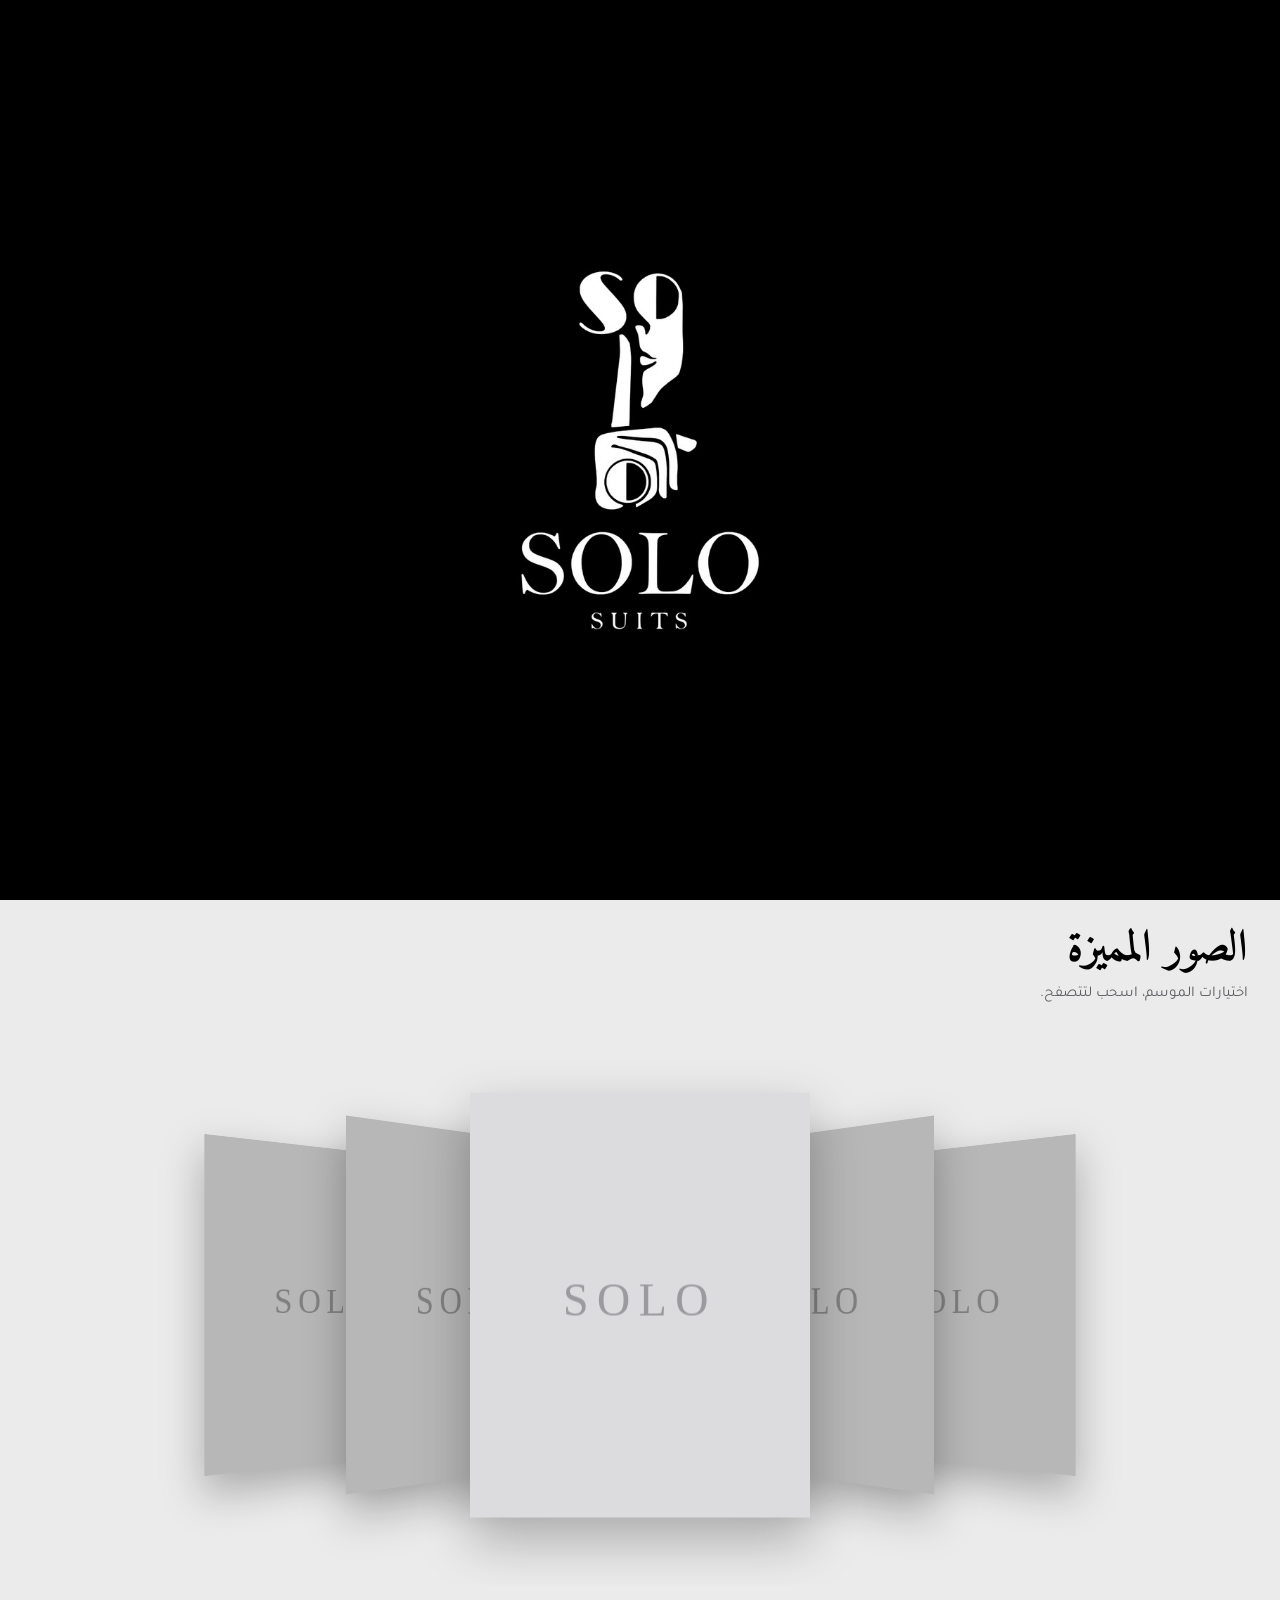
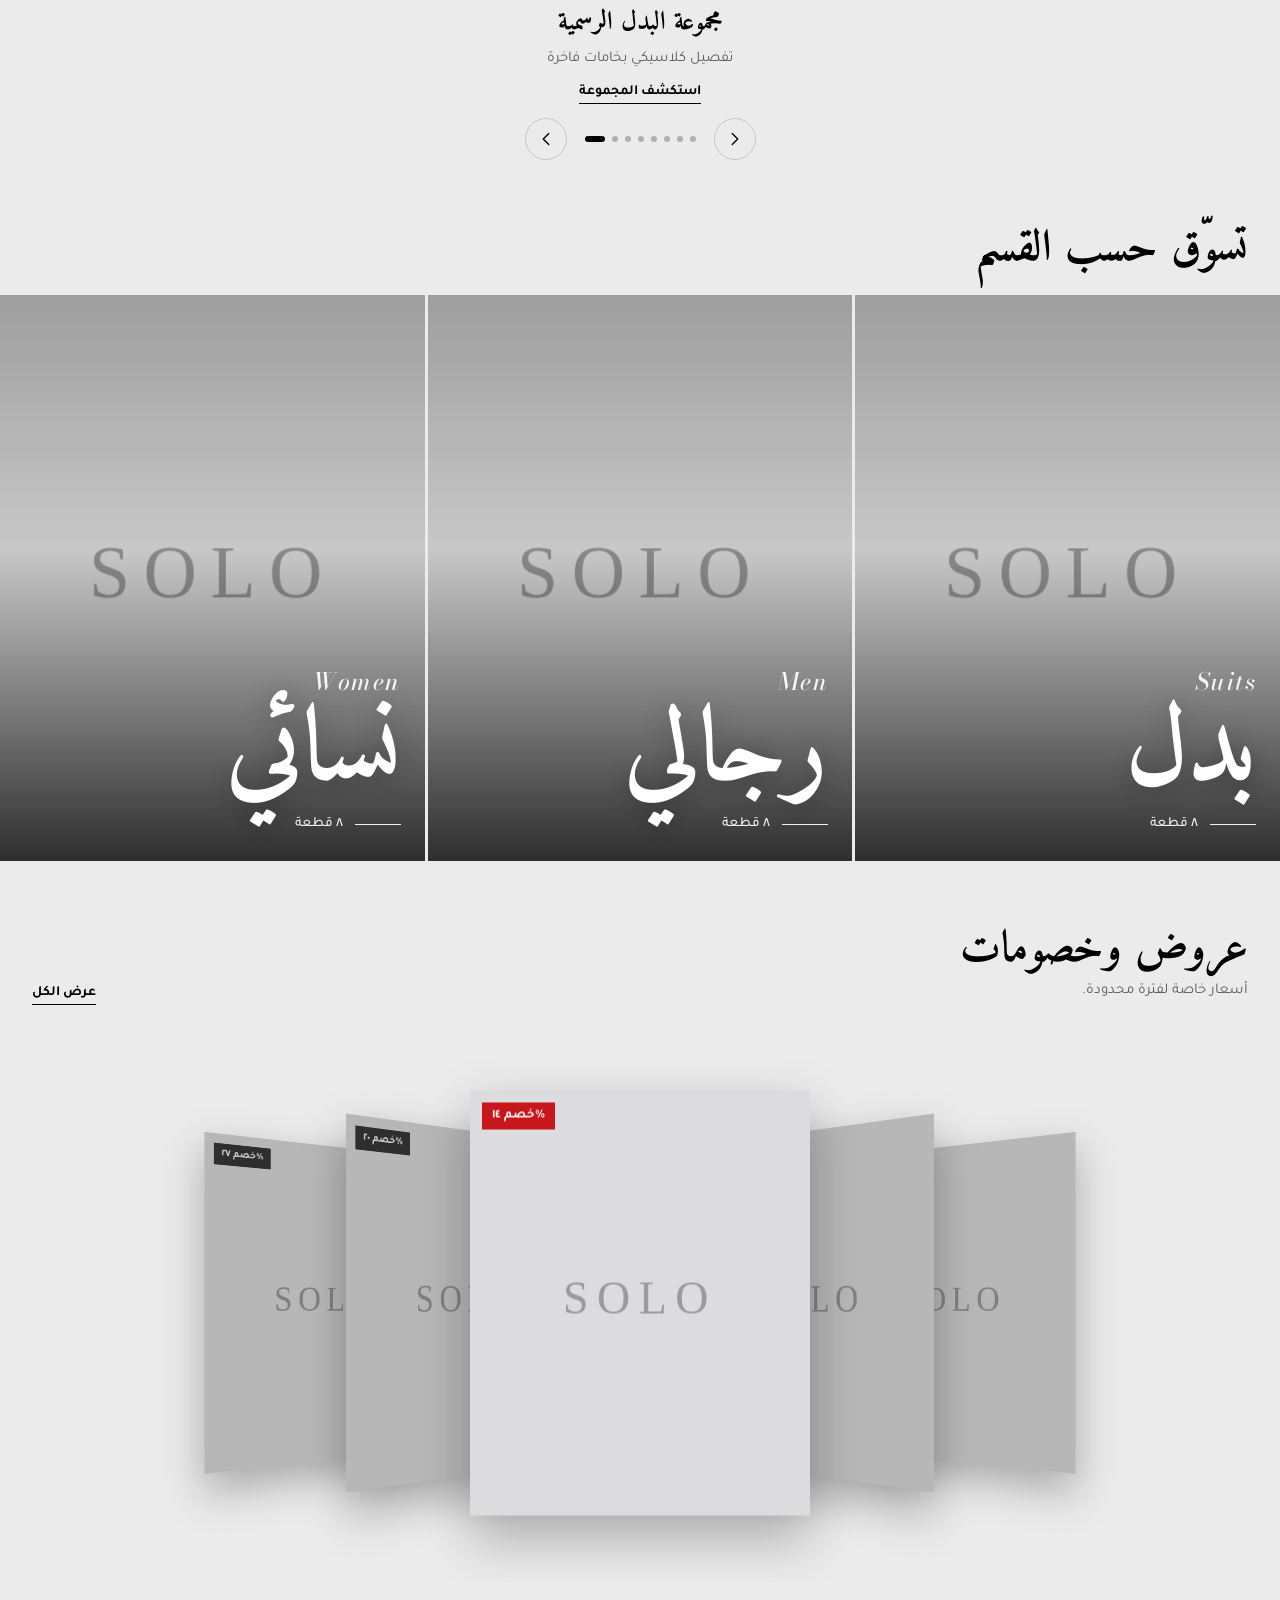
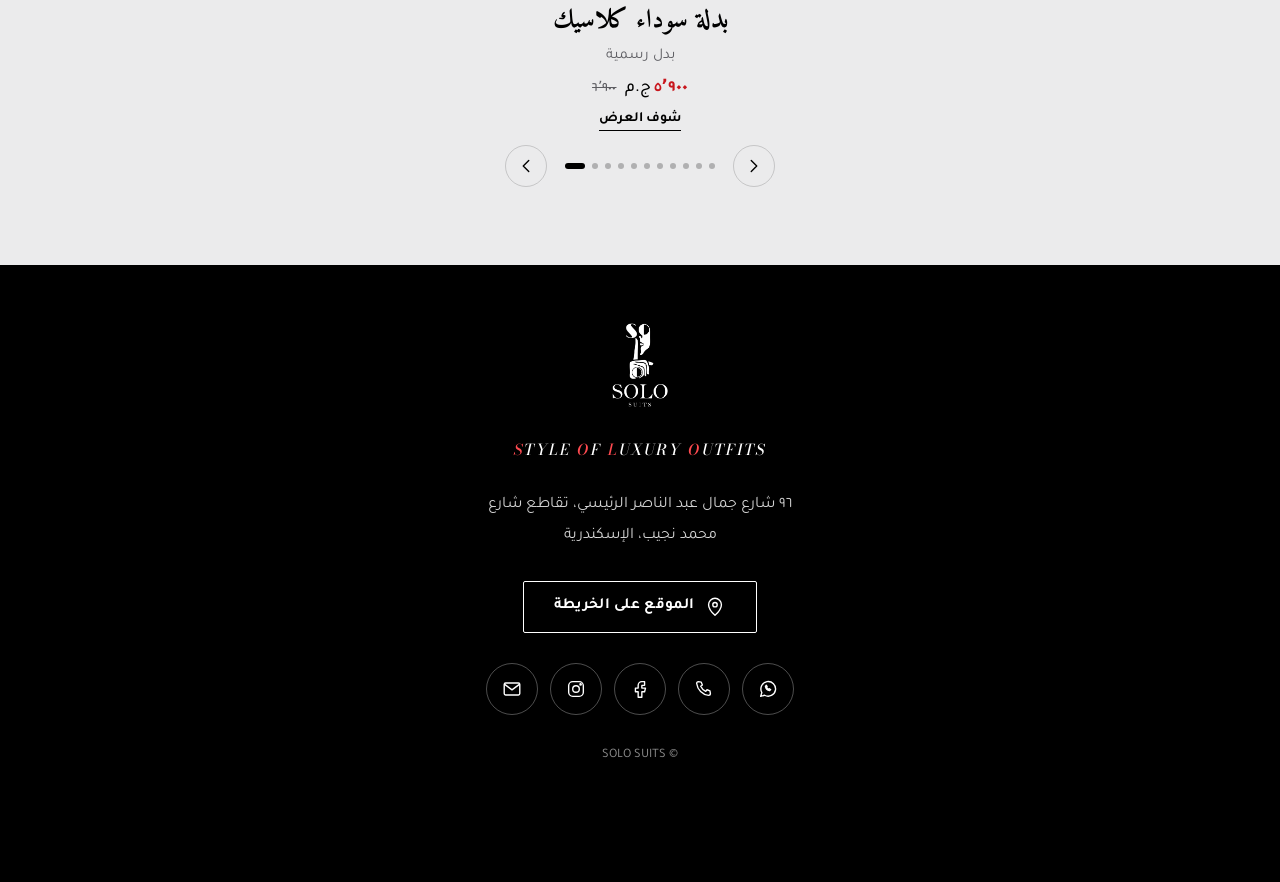
==== commit 061c65ab: "Add files via upload" ====
--- a/index.html
+++ b/index.html
@@ -3,8 +3,8 @@
 <head>
 <meta charset="utf-8">
 <meta name="viewport" content="width=device-width,initial-scale=1,viewport-fit=cover">
-<title>SOLO SUITS | سولو سوتس — بدل وأزياء رجالي ونسائي</title>
-<meta name="description" content="SOLO SUITS — Style of Luxury Outfits. بدل وأزياء رجالي ونسائي في الإسكندرية.">
+<title>SOLO SUITS | سولو سوتس — أرقى خطوط الموضه العالميه</title>
+<meta name="description" content="SOLO SUITS — Style of Luxury Outfits. أرقي خطوط الموضه العالميه ">
 <meta name="theme-color" content="#ebebec">
 <meta name="mobile-web-app-capable" content="yes">
 <meta name="apple-mobile-web-app-capable" content="yes">
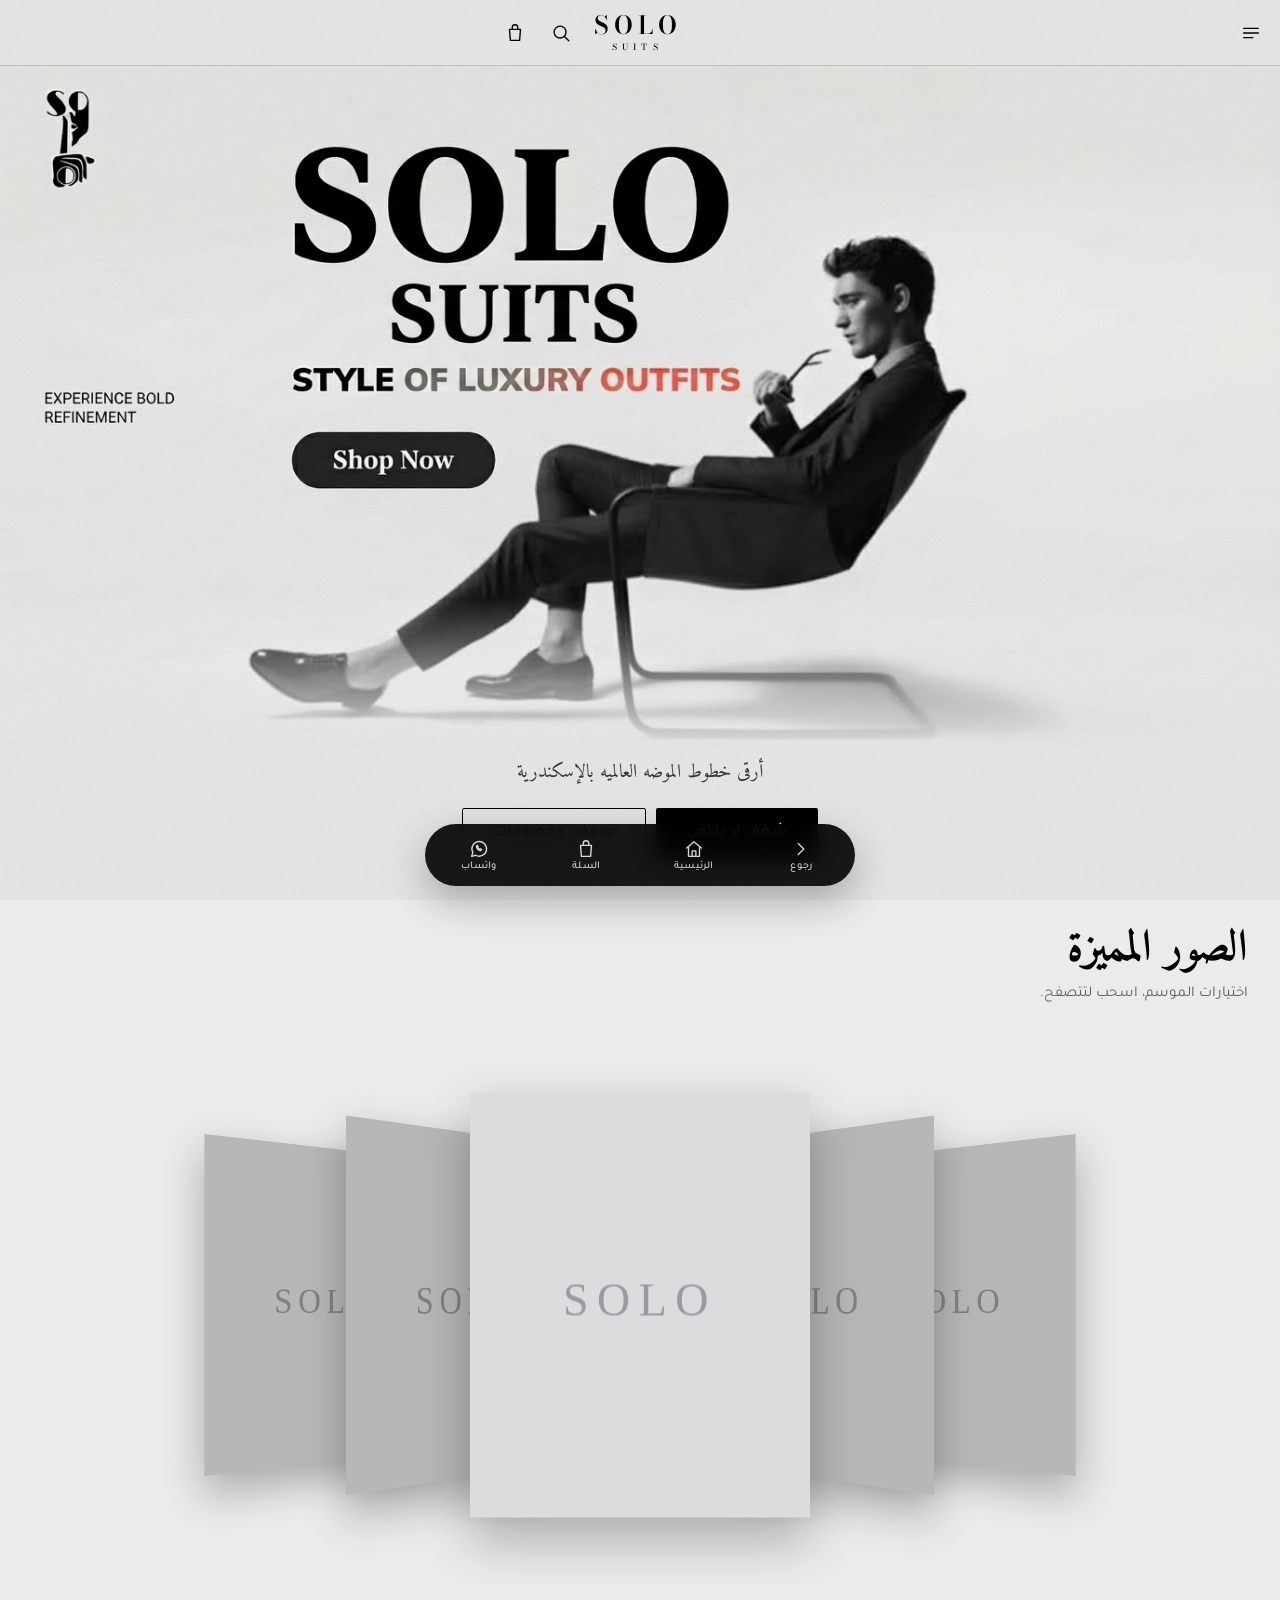
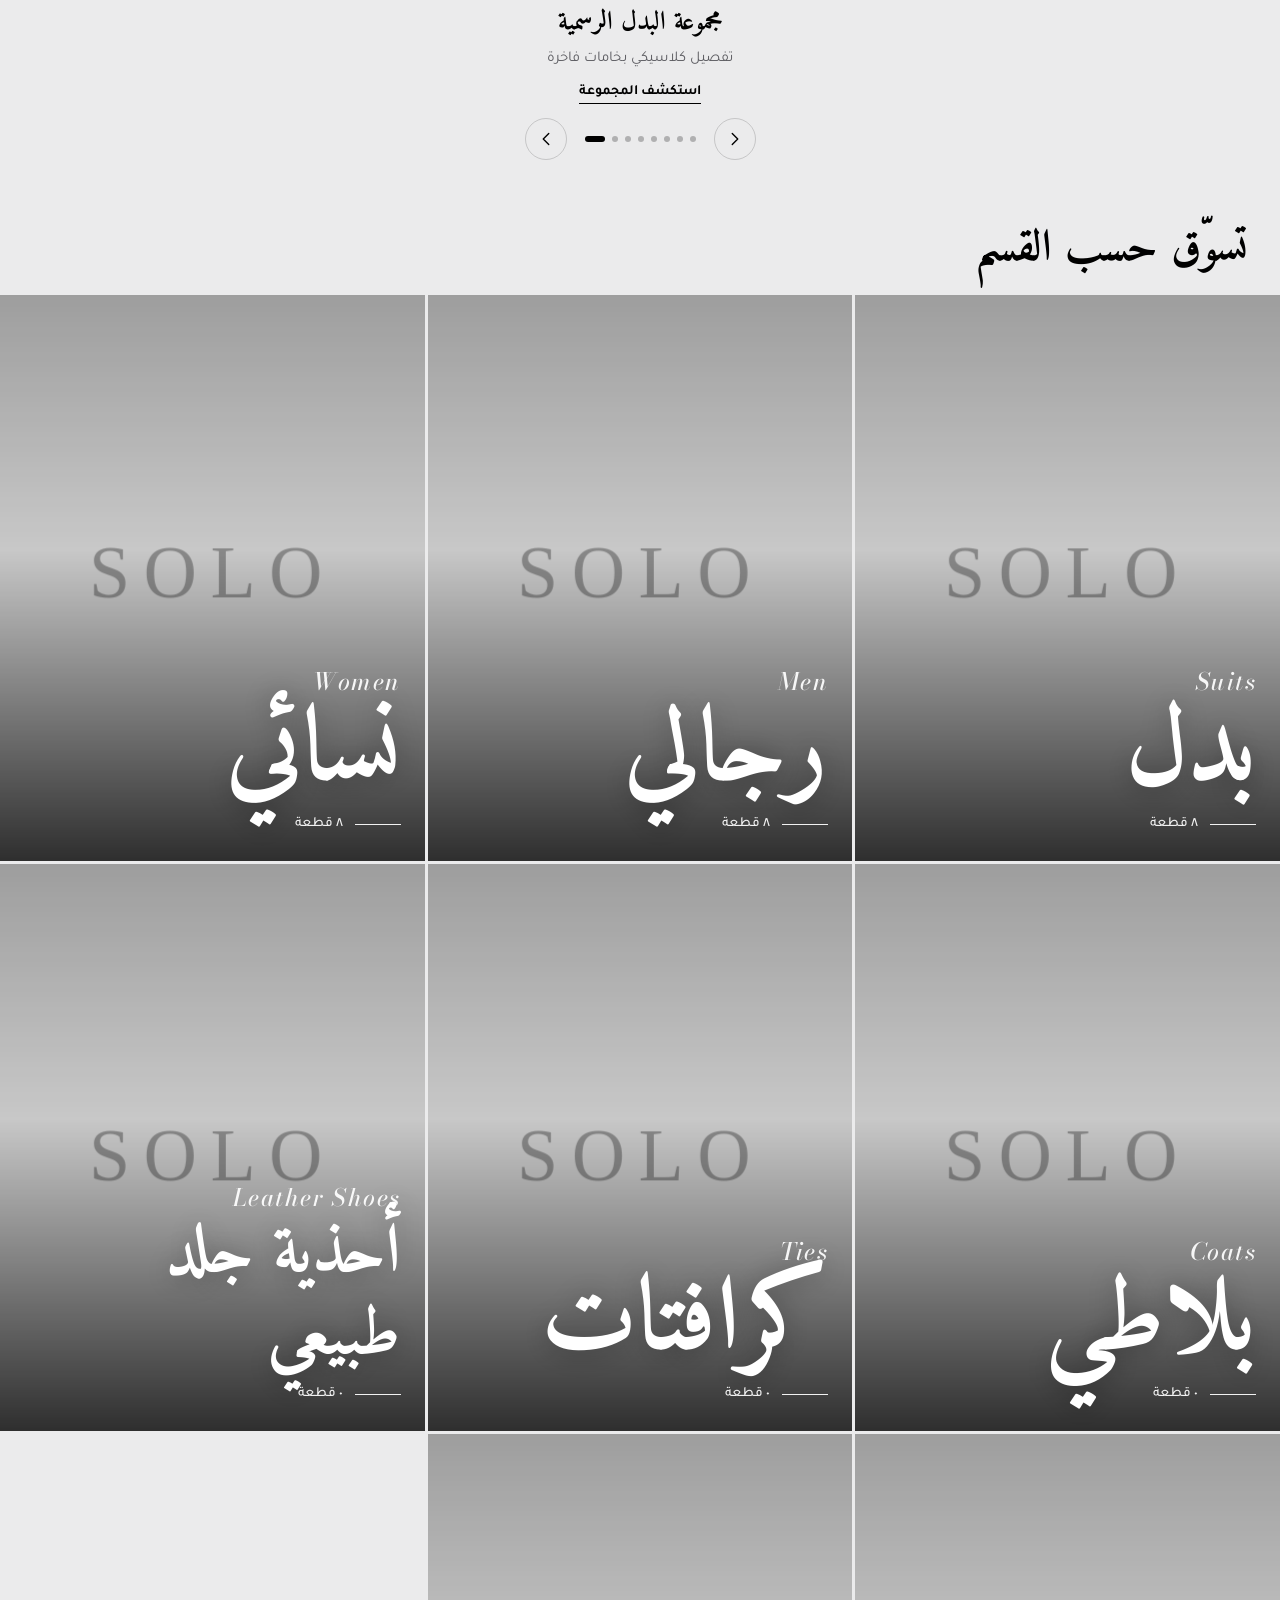
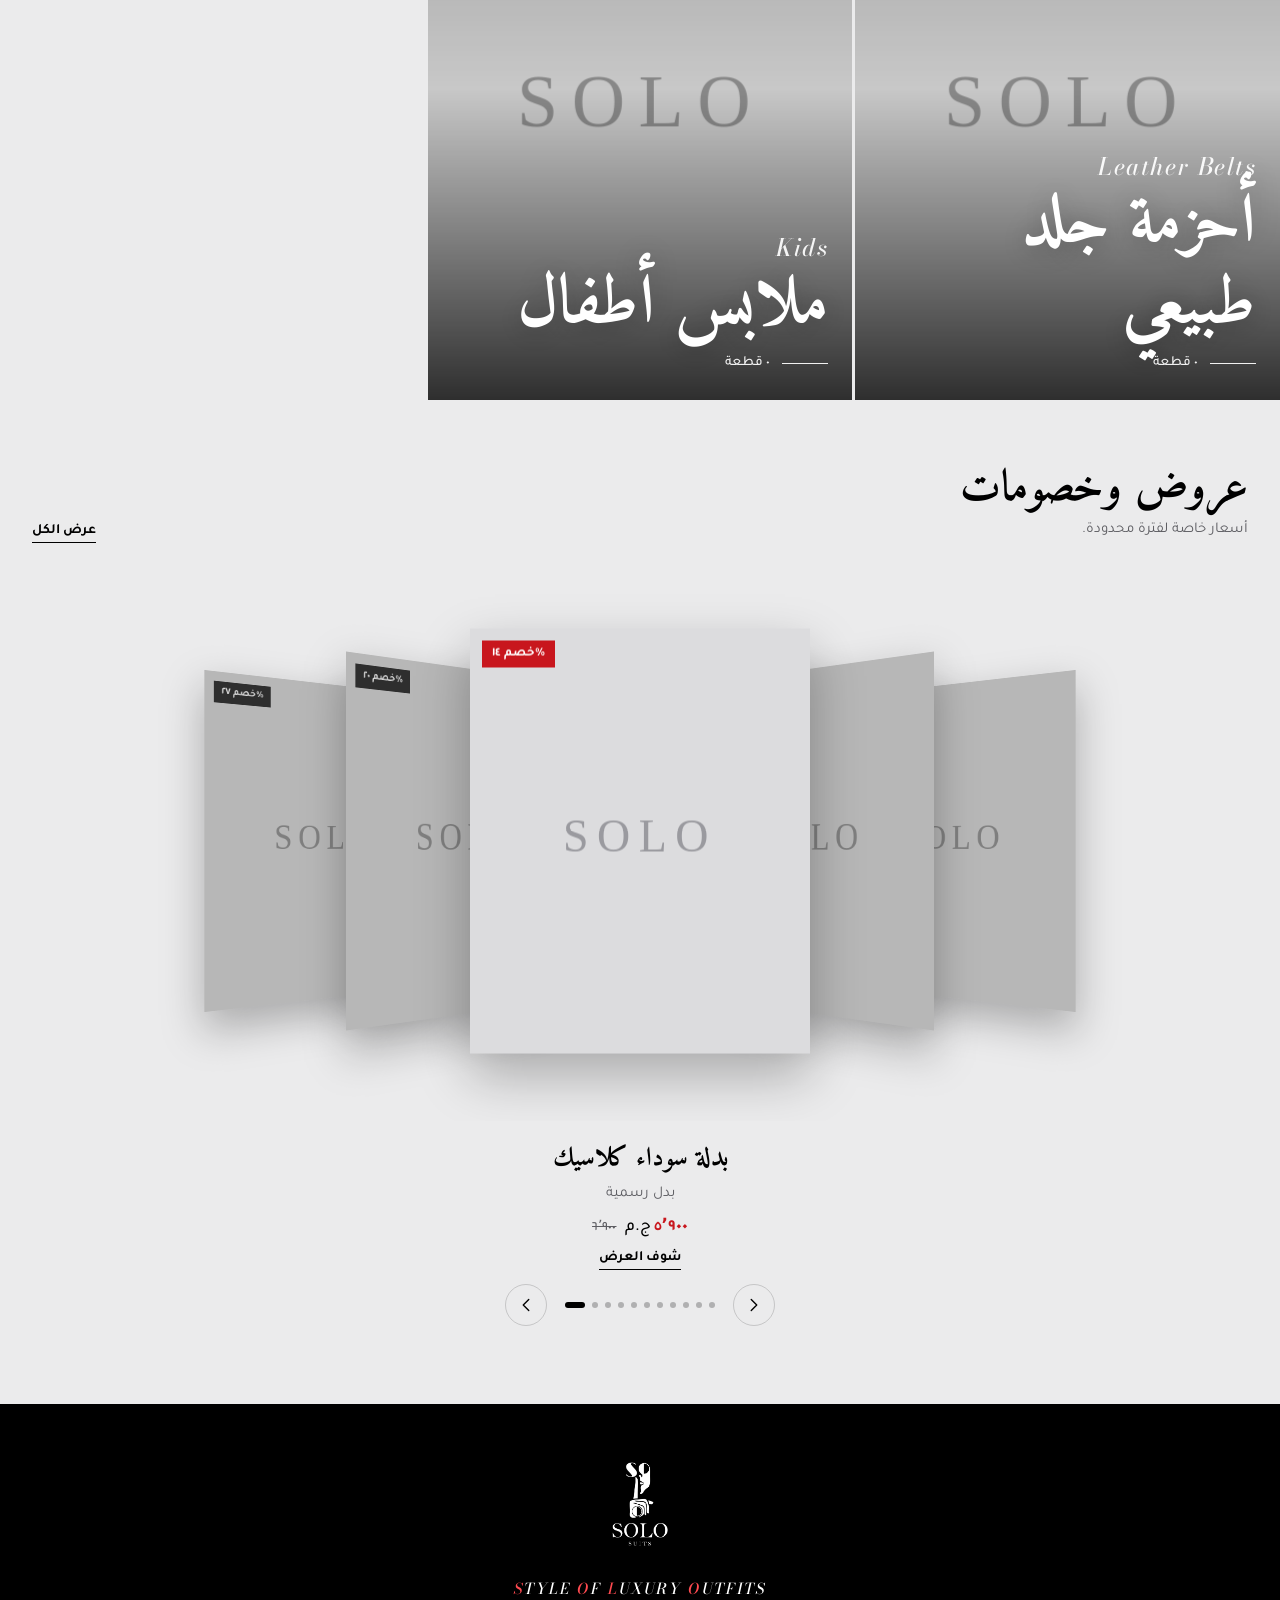
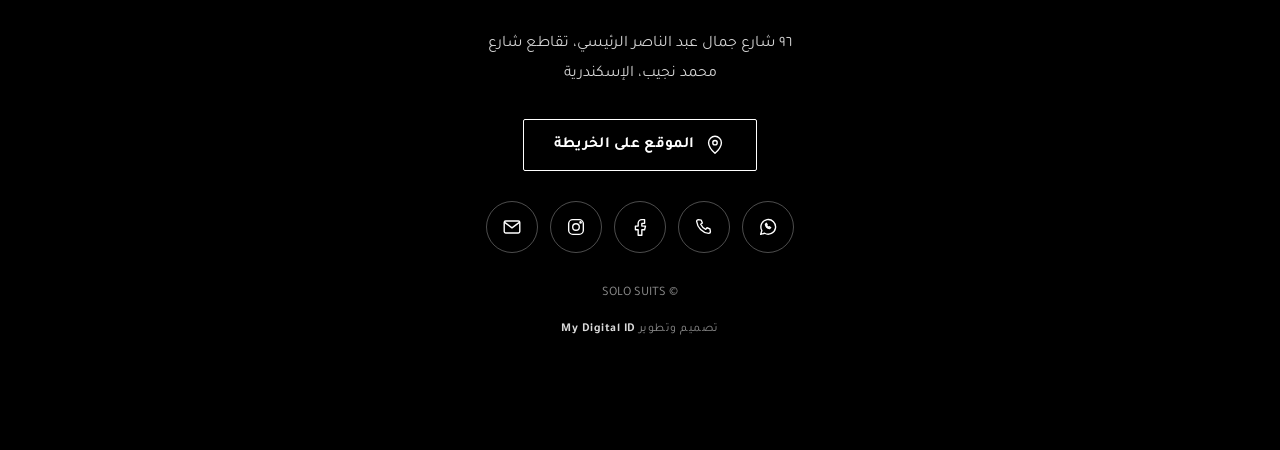
==== commit d773e774: "Add files via upload" ====
--- a/index.html
+++ b/index.html
@@ -3,8 +3,19 @@
 <head>
 <meta charset="utf-8">
 <meta name="viewport" content="width=device-width,initial-scale=1,viewport-fit=cover">
-<title>SOLO SUITS | سولو سوتس — أرقى خطوط الموضه العالميه</title>
-<meta name="description" content="SOLO SUITS — Style of Luxury Outfits. أرقي خطوط الموضه العالميه ">
+<!-- ============================================================
+     SEO — Title & Description
+     ============================================================ -->
+<title>SOLO SUITS | أفضل برندات بيوت الأزياء العالمية في مصر</title>
+<meta name="description" content="يعتبر جاليري Solo Suits من أفضل برندات بيوت الأزياء العالمية في مصر من حيث جودة المعروضات بأفضل الخامات وأفضل الأسعار. بدل رسمية، قمصان، تيشيرتات، أحذية، وإكسسوارات من أرقى الماركات.">
+<meta name="keywords" content="Solo Suits, سولو سوتس, بدل رجالي, بدل نسائي, ملابس رجالي, ملابس نسائي, قمصان, تيشيرتات, بنطلونات, أحذية جلد, إكسسوارات رجالية, أزياء مصر, بيوت أزياء الإسكندرية, أفضل برندات مصر, ملابس فاخرة, Solo suits.eg, fashion Egypt, men's suits, women's suits, leather shoes">
+<meta name="author" content="Solo Suits">
+<meta name="robots" content="index, follow">
+<meta name="language" content="Arabic">
+<meta name="geo.region" content="EG-ALX">
+<meta name="geo.placename" content="Alexandria">
+<meta name="geo.position" content="31.255114;29.984263">
+<meta name="ICBM" content="31.255114, 29.984263">
 <meta name="theme-color" content="#ebebec">
 <meta name="mobile-web-app-capable" content="yes">
 <meta name="apple-mobile-web-app-capable" content="yes">
--- a/style.css
+++ b/style.css
@@ -54,6 +54,13 @@
 .splash-logo{position:relative;width:min(46vw,200px);opacity:0;transform:scale(.96)}
 #splash.no-video .splash-logo{opacity:1;transform:none;transition:opacity 1.2s ease,transform 1.8s var(--ease)}
 #splash.no-video video{display:none}
+.splash-sound{
+  position:absolute;z-index:3;bottom:calc(28px + env(safe-area-inset-bottom,0px));left:50%;transform:translateX(-50%);
+  width:48px;height:48px;border-radius:50%;display:grid;place-items:center;color:#fff;
+  background:rgba(0,0,0,.45);border:1px solid rgba(255,255,255,.4);backdrop-filter:blur(6px);-webkit-backdrop-filter:blur(6px);
+}
+.splash-sound[hidden]{display:none}
+.splash-sound .svg{width:24px;height:24px;fill:none;stroke:currentColor;stroke-width:1.6;stroke-linecap:round;stroke-linejoin:round}
 
 /* ---------- Topbar ---------- */
 .topbar{
@@ -177,7 +184,7 @@
 
 /* ---------- Scenes (الأقسام) ---------- */
 .scenes{display:grid;gap:3px;background:var(--fog)}
-.scene{position:relative;display:block;overflow:hidden;aspect-ratio:4/5;background:#000;isolation:isolate}
+.scene{-webkit-tap-highlight-color:transparent;touch-action:manipulation;position:relative;display:block;overflow:hidden;aspect-ratio:4/5;background:#000;isolation:isolate}
 .scene img{
   position:absolute;left:0;top:-9%;width:100%;height:118%;object-fit:cover;
   filter:grayscale(1) contrast(1.1) brightness(.92);transform:translate3d(0,var(--py,0px),0) scale(1.02);
@@ -188,6 +195,7 @@
 .scene-copy{position:absolute;z-index:2;inset-inline:24px;bottom:28px;color:#fff;display:grid;gap:2px}
 .scene-en{font:italic 500 clamp(18px,5vw,24px)/1.2 var(--serif);letter-spacing:.06em;opacity:.92}
 .scene h2{font:700 clamp(56px,17vw,104px)/1.05 var(--serif-ar);text-shadow:0 2px 30px rgba(0,0,0,.35)}
+.scene h2.long{font-size:clamp(38px,11vw,68px);line-height:1.2}
 .scene-meta{display:flex;align-items:center;gap:12px;font:500 14px var(--sans);opacity:.92;margin-top:6px}
 .scene-meta i{display:block;height:1px;width:46px;background:#fff;transition:width .5s var(--ease)}
 .scene:hover .scene-meta i,.scene.is-active .scene-meta i{width:86px}
@@ -287,6 +295,9 @@
 .foot-links a{width:52px;height:52px;border:1px solid rgba(255,255,255,.3);border-radius:50%;display:grid;place-items:center}
 .foot-links a:hover{background:#fff;color:#000}
 .foot small{color:rgba(255,255,255,.55);font-size:13px}
+.foot-credit{color:rgba(255,255,255,.55);font:400 12px var(--sans);letter-spacing:.04em;margin-top:-14px}
+.foot-credit b{color:rgba(255,255,255,.85);font-weight:700}
+.foot-credit:hover{color:#fff}
 
 /* ---------- Search ---------- */
 .search{position:fixed;inset:0;z-index:90;background:var(--fog);display:flex;flex-direction:column;padding-top:var(--safe-t)}
